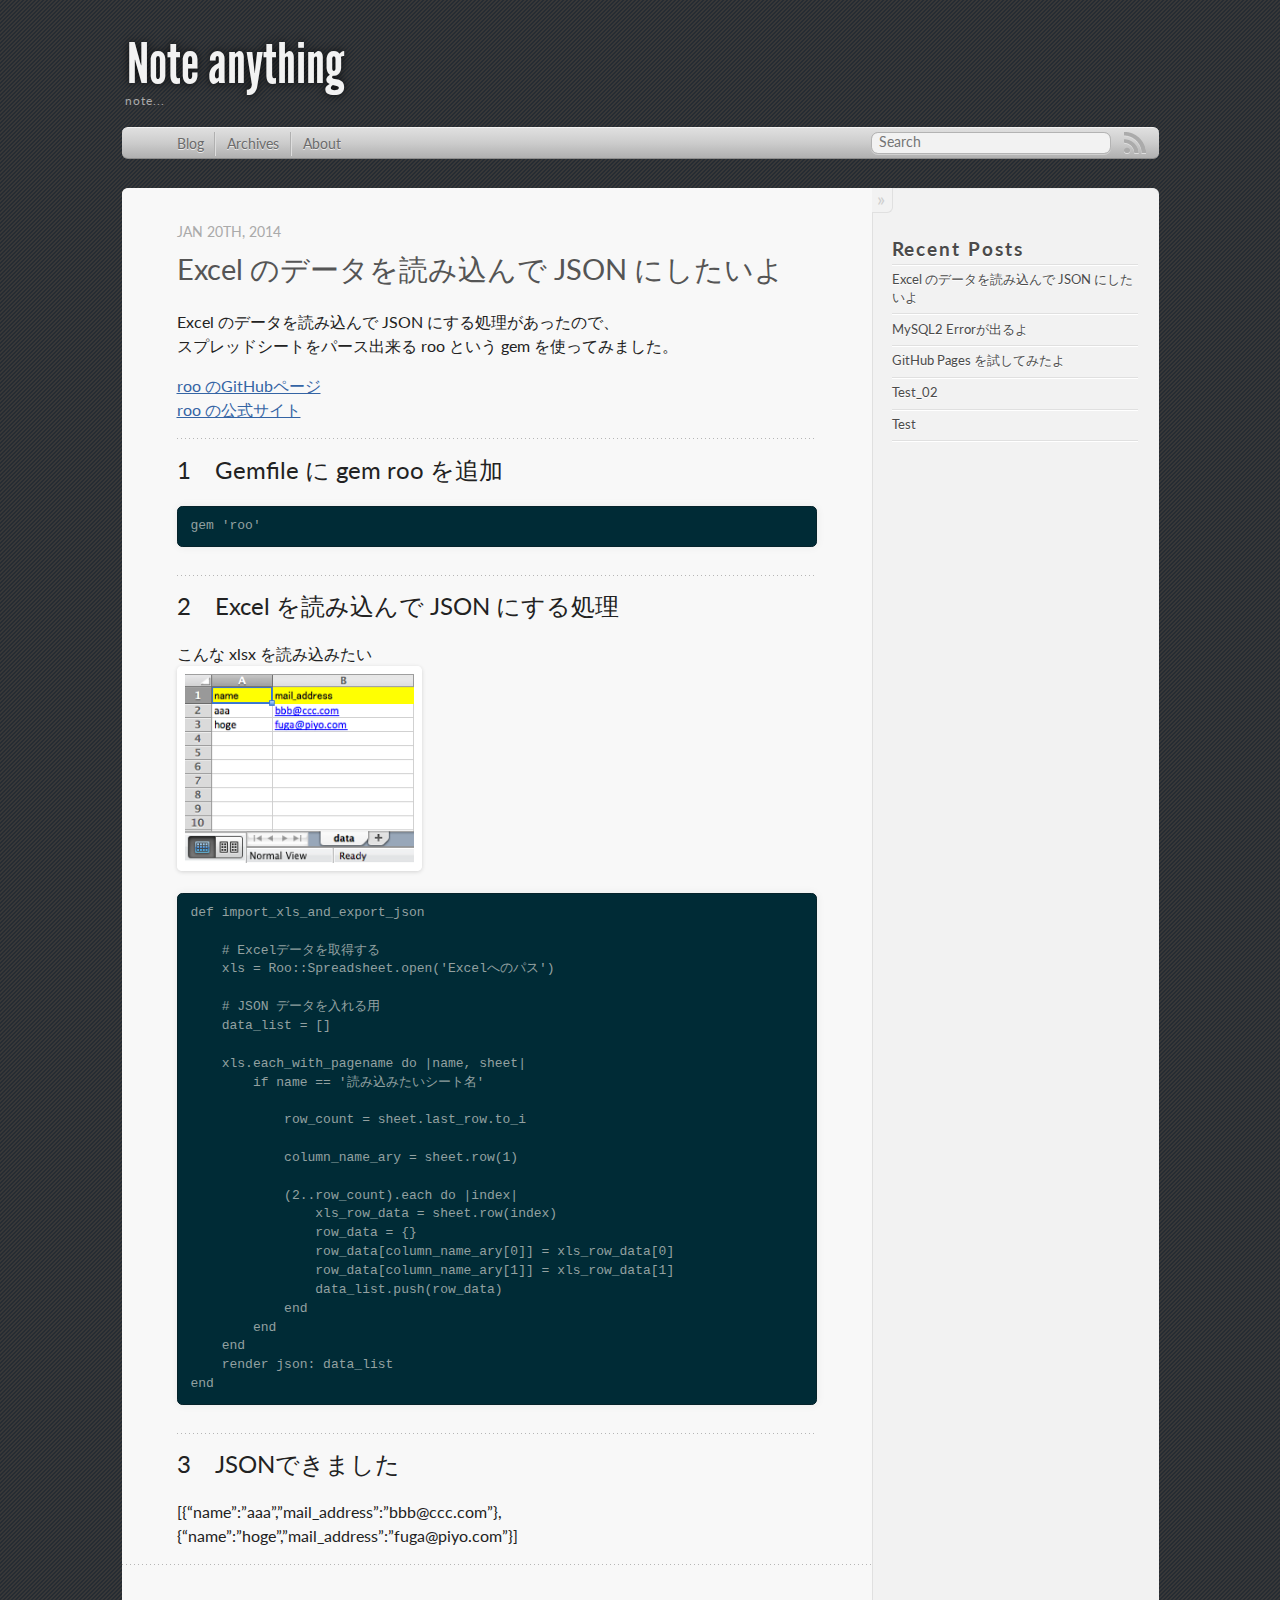
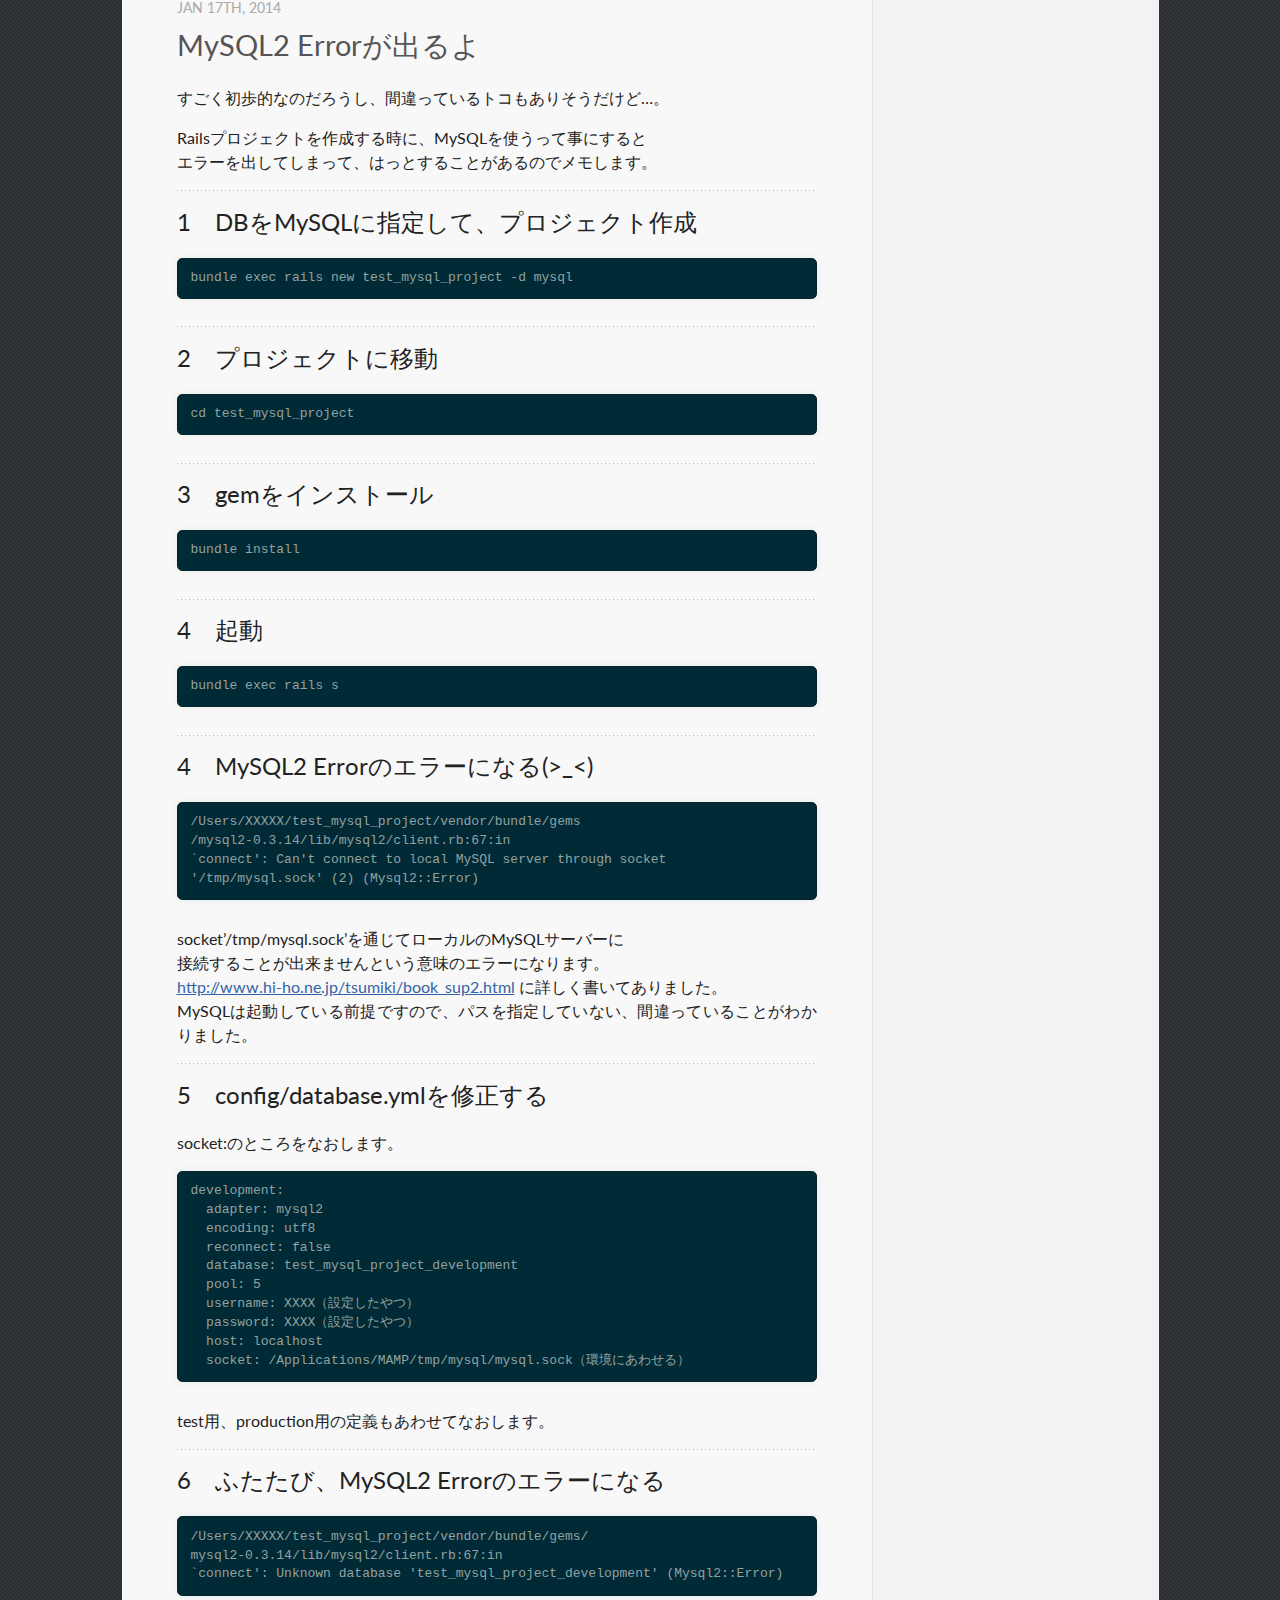
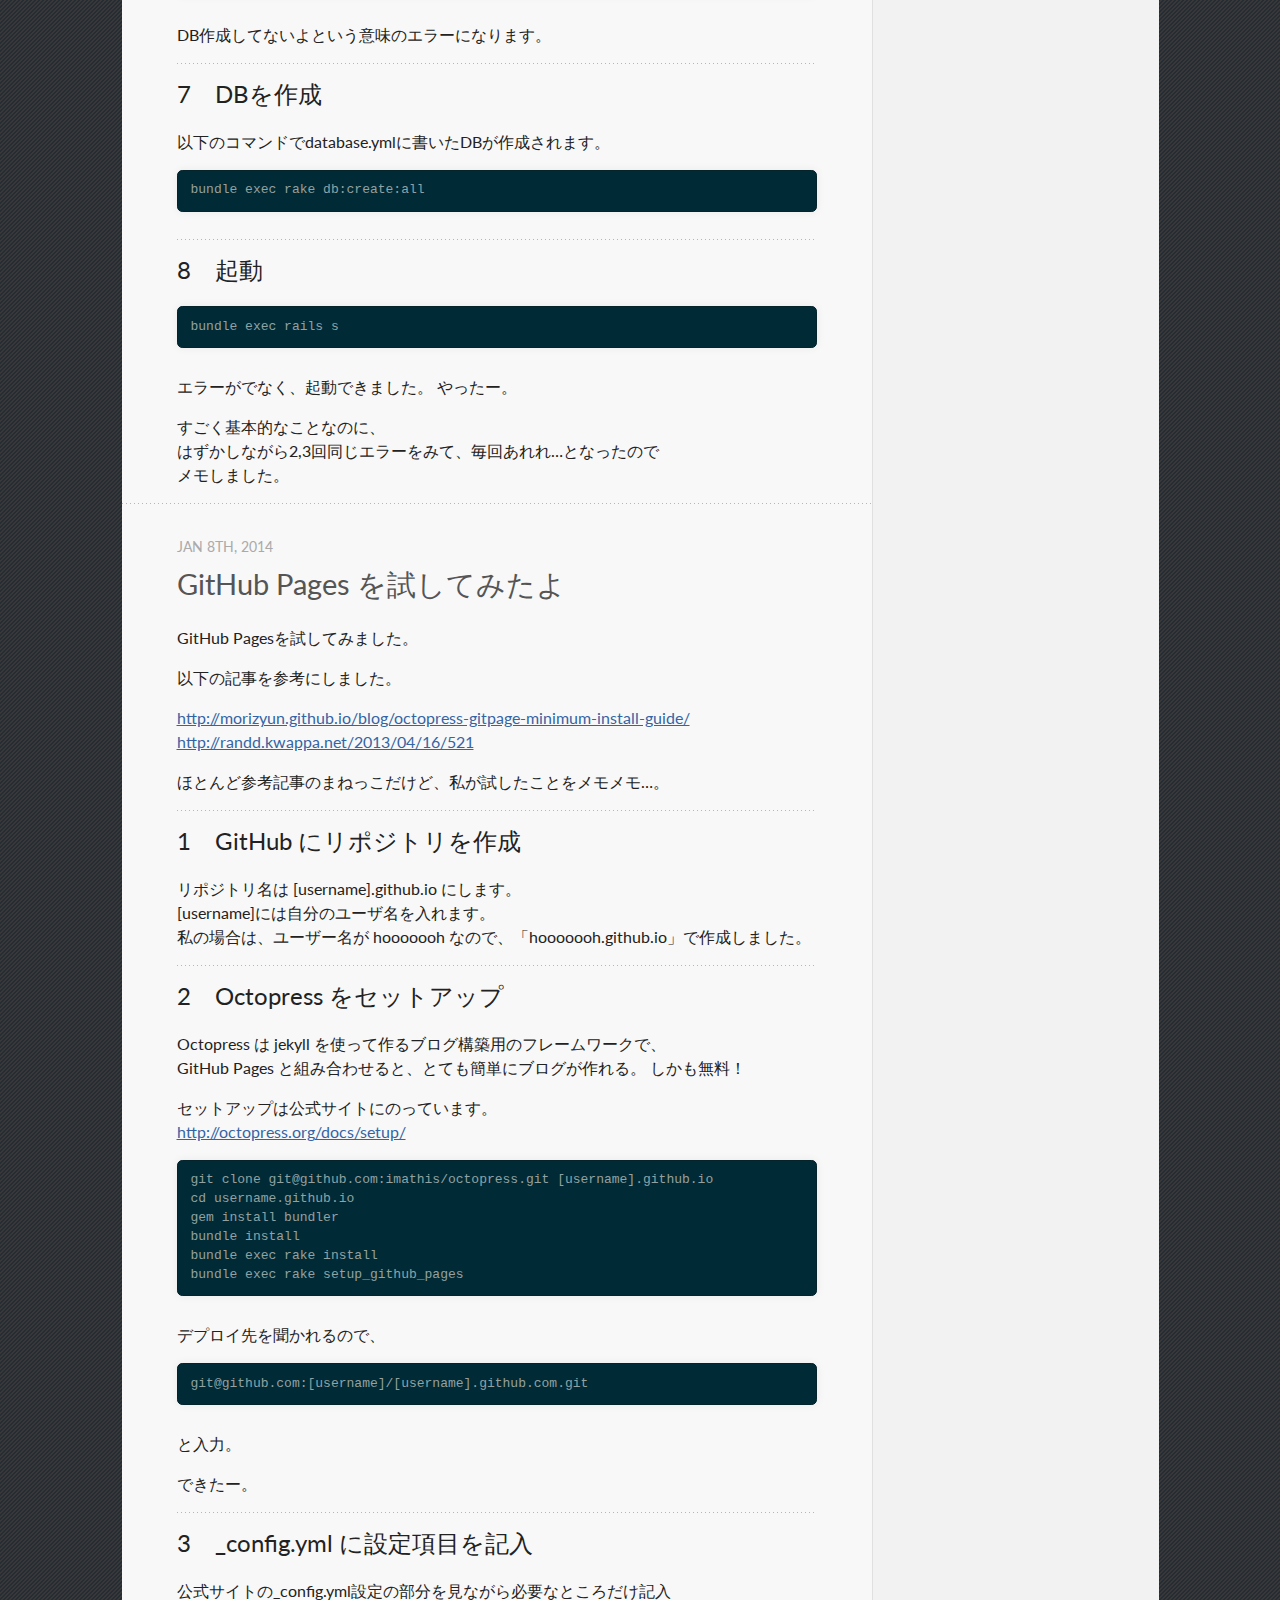
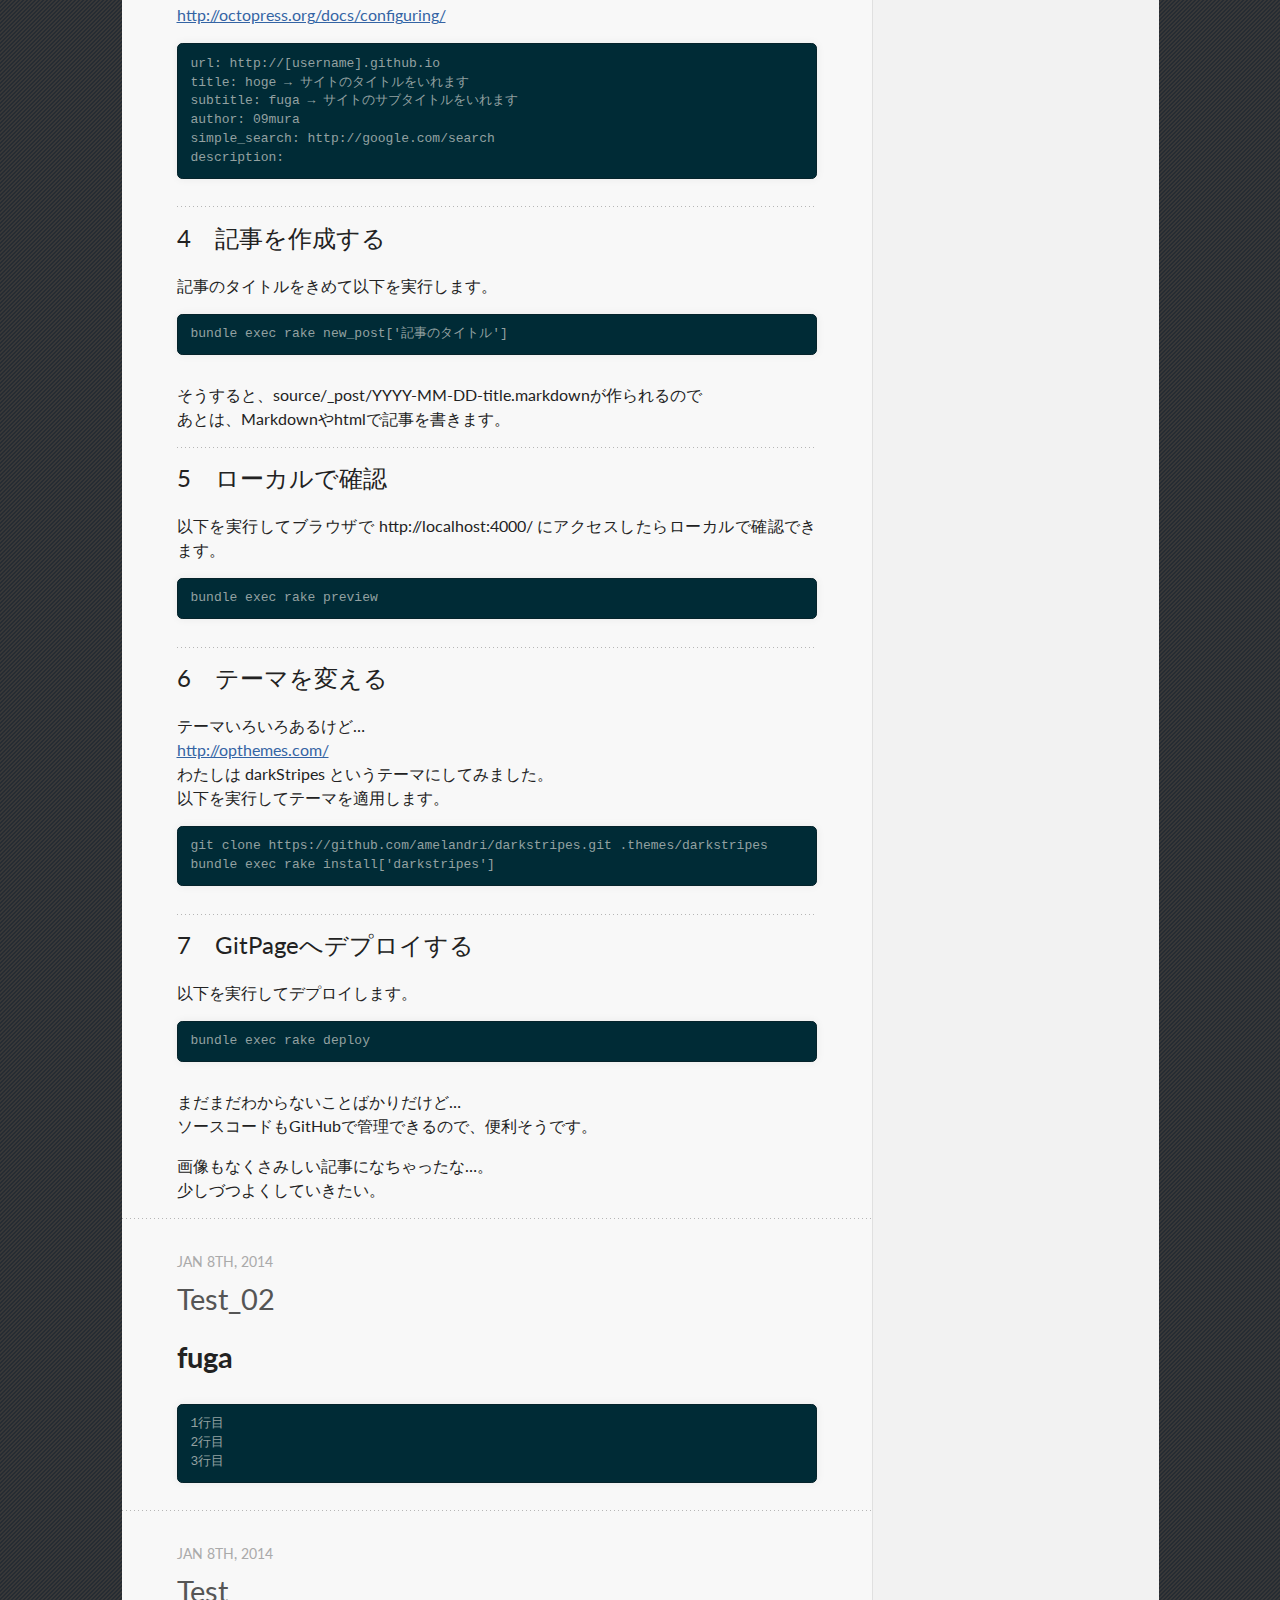
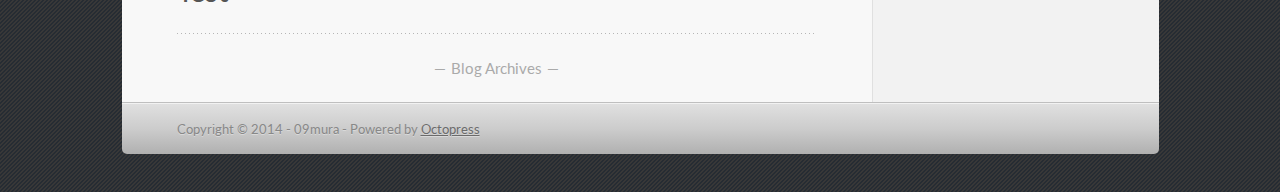
==== index.html @ 9499ead2 "Site updated at 2014-01-28 03:26:19 UTC" ====
<!DOCTYPE html>
<!--[if IEMobile 7 ]><html class="no-js iem7"><![endif]-->
<!--[if lt IE 9]><html class="no-js lte-ie8"><![endif]-->
<!--[if (gt IE 8)|(gt IEMobile 7)|!(IEMobile)|!(IE)]><!--><html class="no-js" lang="en"><!--<![endif]-->
<head>
  <meta charset="utf-8">
  <title>Note anything</title>
  <meta name="author" content="09mura">

  
  <meta name="description" content="Excel のデータを読み込んで JSON にする処理があったので、
スプレッドシートをパース出来る roo という gem を使ってみました。 roo のGitHubページ
roo の公式サイト 1　Gemfile に gem roo を追加 gem 'roo' 2　Excel を読み込んで &hellip;">
  

  <!-- http://t.co/dKP3o1e -->
  <meta name="HandheldFriendly" content="True">
  <meta name="MobileOptimized" content="320">
  <meta name="viewport" content="width=device-width, initial-scale=1">

  
  <link rel="canonical" href="http://hooooooh.github.io/">
  <link href="/favicon.png" rel="icon">
  <link href="/stylesheets/screen.css" media="screen, projection" rel="stylesheet" type="text/css">
  <script src="/javascripts/modernizr-2.0.js"></script>
  <script src="/javascripts/ender.js"></script>
  <script src="/javascripts/octopress.js" type="text/javascript"></script>
  <link href="/atom.xml" rel="alternate" title="Note anything" type="application/atom+xml">
  <link href='http://fonts.googleapis.com/css?family=Lato:400,700,400italic,700italic' rel='stylesheet' type='text/css'>
  <!--Fonts from Google"s Web font directory at http://google.com/webfonts -->
<link href="http://fonts.googleapis.com/css?family=PT+Serif:regular,italic,bold,bolditalic" rel="stylesheet" type="text/css">
<link href="http://fonts.googleapis.com/css?family=PT+Sans:regular,italic,bold,bolditalic" rel="stylesheet" type="text/css">

  

</head>

<body   >
  <header role="banner"><hgroup>
<!--   <div id="logo">
  	<div id="logoLeft">{</div>
  	<div id="logoText">mob</div>
  	<div id="logoRight">}</div>
  	<div class="clear"></div>
  </div> -->
  <h1><a href="/">Note anything</a></h1>
  
    <h2>note...</h2>
  
  <div class="clear"></div>
</hgroup>

</header>
  <nav role="navigation"><ul class="subscription" data-subscription="rss">
  <li><a href="/atom.xml" rel="subscribe-rss" title="subscribe via RSS">RSS</a></li>
  
</ul>
  
<form action="http://google.com/search" method="get">
  <fieldset role="search">
    <input type="hidden" name="q" value="site:hooooooh.github.io" />
    <input class="search" type="text" name="q" results="0" placeholder="Search"/>
  </fieldset>
</form>
  
<ul class="main-navigation">
  <li><a href="/">Blog</a></li>
  <li><a href="/blog/archives">Archives</a></li>
  <li><a href="/about">About</a></li>
</ul>

</nav>
  <div id="main">
    <div id="content">
      <div class="blog-index">
  
  
  
    <article>
      
  <header>
    
      <!-- Now we're back to normal posts. Note the links used under href in both headers.-->
        <h1 class="entry-title"><a href="/blog/2014/01/20/read-xls-data/">Excel のデータを読み込んで JSON にしたいよ</a></h1>
      
    
    
      <p class="meta">
        








  


<time datetime="2014-01-20T23:21:26+09:00" pubdate data-updated="true">Jan 20<span>th</span>, 2014</time>
        
      </p>
    
  </header>


  <div class="entry-content"><p>Excel のデータを読み込んで JSON にする処理があったので、<br/>
スプレッドシートをパース出来る roo という gem を使ってみました。</p>

<p><a href="https://github.com/Empact/roo">roo のGitHubページ</a><br/>
<a href="http://roo.rubyforge.org/">roo の公式サイト</a></p>

<h2>1　Gemfile に gem roo を追加</h2>

<pre><code>gem 'roo'
</code></pre>

<h2>2　Excel を読み込んで JSON にする処理</h2>

<p>こんな xlsx を読み込みたい<br/>
<img src="../images/2014-01-20-read-xls-data/xls_img_01.png" height="202" width="245" alt="" /></p>

<pre><code>def import_xls_and_export_json

    # Excelデータを取得する
    xls = Roo::Spreadsheet.open('Excelへのパス')

    # JSON データを入れる用
    data_list = []

    xls.each_with_pagename do |name, sheet|
        if name == '読み込みたいシート名'

            row_count = sheet.last_row.to_i

            column_name_ary = sheet.row(1)

            (2..row_count).each do |index|
                xls_row_data = sheet.row(index)
                row_data = {}
                row_data[column_name_ary[0]] = xls_row_data[0]
                row_data[column_name_ary[1]] = xls_row_data[1]
                data_list.push(row_data)
            end
        end
    end
    render json: data_list
end
</code></pre>

<h2>3　JSONできました</h2>

<p>[{&#8220;name&#8221;:&#8221;aaa&#8221;,&#8221;mail_address&#8221;:&#8221;bbb@ccc.com&#8221;},{&#8220;name&#8221;:&#8221;hoge&#8221;,&#8221;mail_address&#8221;:&#8221;fuga@piyo.com&#8221;}]</p>
</div>
  
  


    </article>
  
  
    <article>
      
  <header>
    
      <!-- Now we're back to normal posts. Note the links used under href in both headers.-->
        <h1 class="entry-title"><a href="/blog/2014/01/17/mysql2-error/">MySQL2 Errorが出るよ</a></h1>
      
    
    
      <p class="meta">
        








  


<time datetime="2014-01-17T13:36:14+09:00" pubdate data-updated="true">Jan 17<span>th</span>, 2014</time>
        
      </p>
    
  </header>


  <div class="entry-content"><p>すごく初歩的なのだろうし、間違っているトコもありそうだけど…。</p>

<p>Railsプロジェクトを作成する時に、MySQLを使うって事にすると<br/>
エラーを出してしまって、はっとすることがあるのでメモします。</p>

<h2>1　DBをMySQLに指定して、プロジェクト作成</h2>

<pre><code>bundle exec rails new test_mysql_project -d mysql
</code></pre>

<h2>2　プロジェクトに移動</h2>

<pre><code>cd test_mysql_project
</code></pre>

<h2>3　gemをインストール</h2>

<pre><code>bundle install
</code></pre>

<h2>4　起動</h2>

<pre><code>bundle exec rails s
</code></pre>

<h2>4　MySQL2 Errorのエラーになる(>_&lt;)</h2>

<pre><code>/Users/XXXXX/test_mysql_project/vendor/bundle/gems
/mysql2-0.3.14/lib/mysql2/client.rb:67:in 
`connect': Can't connect to local MySQL server through socket 
'/tmp/mysql.sock' (2) (Mysql2::Error)
</code></pre>

<p>socket&#8217;/tmp/mysql.sock&#8217;を通じてローカルのMySQLサーバーに<br/>
接続することが出来ませんという意味のエラーになります。<br/>
<a href="http://www.hi-ho.ne.jp/tsumiki/book_sup2.html">http://www.hi-ho.ne.jp/tsumiki/book_sup2.html</a>
に詳しく書いてありました。<br/>
MySQLは起動している前提ですので、パスを指定していない、間違っていることがわかりました。</p>

<h2>5　config/database.ymlを修正する</h2>

<p>socket:のところをなおします。</p>

<pre><code>development:
  adapter: mysql2
  encoding: utf8
  reconnect: false
  database: test_mysql_project_development
  pool: 5
  username: XXXX（設定したやつ）
  password: XXXX（設定したやつ）
  host: localhost
  socket: /Applications/MAMP/tmp/mysql/mysql.sock（環境にあわせる）
</code></pre>

<p>test用、production用の定義もあわせてなおします。</p>

<h2>6　ふたたび、MySQL2 Errorのエラーになる</h2>

<pre><code>/Users/XXXXX/test_mysql_project/vendor/bundle/gems/
mysql2-0.3.14/lib/mysql2/client.rb:67:in 
`connect': Unknown database 'test_mysql_project_development' (Mysql2::Error)
</code></pre>

<p>DB作成してないよという意味のエラーになります。</p>

<h2>7　DBを作成</h2>

<p>以下のコマンドでdatabase.ymlに書いたDBが作成されます。</p>

<pre><code>bundle exec rake db:create:all
</code></pre>

<h2>8　起動</h2>

<pre><code>bundle exec rails s
</code></pre>

<p>エラーがでなく、起動できました。
やったー。</p>

<p>すごく基本的なことなのに、<br/>
はずかしながら2,3回同じエラーをみて、毎回あれれ…となったので<br/>
メモしました。</p>
</div>
  
  


    </article>
  
  
    <article>
      
  <header>
    
      <!-- Now we're back to normal posts. Note the links used under href in both headers.-->
        <h1 class="entry-title"><a href="/blog/2014/01/08/github-pages-woshi-sitemitayo/">GitHub Pages を試してみたよ</a></h1>
      
    
    
      <p class="meta">
        








  


<time datetime="2014-01-08T21:57:40+09:00" pubdate data-updated="true">Jan 8<span>th</span>, 2014</time>
        
      </p>
    
  </header>


  <div class="entry-content"><p>GitHub Pagesを試してみました。</p>

<p>以下の記事を参考にしました。</p>

<p><a href="http://morizyun.github.io/blog/octopress-gitpage-minimum-install-guide/">http://morizyun.github.io/blog/octopress-gitpage-minimum-install-guide/</a>
<a href="http://randd.kwappa.net/2013/04/16/521">http://randd.kwappa.net/2013/04/16/521</a></p>

<p>ほとんど参考記事のまねっこだけど、私が試したことをメモメモ…。</p>

<h2>1　GitHub にリポジトリを作成</h2>

<p>リポジトリ名は [username].github.io にします。<br/>
[username]には自分のユーザ名を入れます。<br/>
私の場合は、ユーザー名が hooooooh なので、「hooooooh.github.io」で作成しました。</p>

<h2>2　Octopress をセットアップ</h2>

<p>Octopress は jekyll を使って作るブログ構築用のフレームワークで、<br/>
GitHub Pages と組み合わせると、とても簡単にブログが作れる。
しかも無料！</p>

<p>セットアップは公式サイトにのっています。<br/>
<a href="http://octopress.org/docs/setup/">http://octopress.org/docs/setup/</a></p>

<pre><code>git clone git@github.com:imathis/octopress.git [username].github.io
cd username.github.io
gem install bundler
bundle install
bundle exec rake install
bundle exec rake setup_github_pages
</code></pre>

<p>デプロイ先を聞かれるので、</p>

<pre><code>git@github.com:[username]/[username].github.com.git
</code></pre>

<p>と入力。</p>

<p>できたー。</p>

<h2>3　_config.yml に設定項目を記入</h2>

<p>公式サイトの_config.yml設定の部分を見ながら必要なところだけ記入<br/>
<a href="http://octopress.org/docs/configuring/">http://octopress.org/docs/configuring/</a></p>

<pre><code>url: http://[username].github.io
title: hoge → サイトのタイトルをいれます
subtitle: fuga → サイトのサブタイトルをいれます
author: 09mura
simple_search: http://google.com/search
description:
</code></pre>

<h2>4　記事を作成する</h2>

<p>記事のタイトルをきめて以下を実行します。</p>

<pre><code>bundle exec rake new_post['記事のタイトル']
</code></pre>

<p>そうすると、source/_post/YYYY-MM-DD-title.markdownが作られるので<br/>
あとは、Markdownやhtmlで記事を書きます。</p>

<h2>5　ローカルで確認</h2>

<p>以下を実行してブラウザで http://localhost:4000/ にアクセスしたらローカルで確認できます。</p>

<pre><code>bundle exec rake preview
</code></pre>

<h2>6　テーマを変える</h2>

<p>テーマいろいろあるけど…<br/>
<a href="http://opthemes.com/">http://opthemes.com/</a><br/>
わたしは darkStripes というテーマにしてみました。<br/>
以下を実行してテーマを適用します。</p>

<pre><code>git clone https://github.com/amelandri/darkstripes.git .themes/darkstripes
bundle exec rake install['darkstripes']
</code></pre>

<h2>7　GitPageへデプロイする</h2>

<p>以下を実行してデプロイします。</p>

<pre><code>bundle exec rake deploy
</code></pre>

<p>まだまだわからないことばかりだけど…<br/>
ソースコードもGitHubで管理できるので、便利そうです。</p>

<p>画像もなくさみしい記事になちゃったな&#8230;。<br/>
少しづつよくしていきたい。</p>
</div>
  
  


    </article>
  
  
    <article>
      
  <header>
    
      <!-- Now we're back to normal posts. Note the links used under href in both headers.-->
        <h1 class="entry-title"><a href="/blog/2014/01/08/test-02/">Test_02</a></h1>
      
    
    
      <p class="meta">
        








  


<time datetime="2014-01-08T12:02:26+09:00" pubdate data-updated="true">Jan 8<span>th</span>, 2014</time>
        
      </p>
    
  </header>


  <div class="entry-content"><h1>fuga</h1>

<pre><code>1行目
2行目
3行目
</code></pre>
</div>
  
  


    </article>
  
  
    <article>
      
  <header>
    
      <!-- Now we're back to normal posts. Note the links used under href in both headers.-->
        <h1 class="entry-title"><a href="/blog/2014/01/08/test/">Test</a></h1>
      
    
    
      <p class="meta">
        








  


<time datetime="2014-01-08T12:00:50+09:00" pubdate data-updated="true">Jan 8<span>th</span>, 2014</time>
        
      </p>
    
  </header>


  <div class="entry-content">
</div>
  
  


    </article>
  
  <div class="pagination">
    
    <a href="/blog/archives">Blog Archives</a>
    
  </div>
</div>
<aside class="sidebar">
  
    <section>
  <h1>Recent Posts</h1>
  <ul id="recent_posts">
    
      <li class="post">
        <a href="/blog/2014/01/20/read-xls-data/">Excel のデータを読み込んで JSON にしたいよ</a>
      </li>
    
      <li class="post">
        <a href="/blog/2014/01/17/mysql2-error/">MySQL2 Errorが出るよ</a>
      </li>
    
      <li class="post">
        <a href="/blog/2014/01/08/github-pages-woshi-sitemitayo/">GitHub Pages を試してみたよ</a>
      </li>
    
      <li class="post">
        <a href="/blog/2014/01/08/test-02/">Test_02</a>
      </li>
    
      <li class="post">
        <a href="/blog/2014/01/08/test/">Test</a>
      </li>
    
  </ul>
</section>





  
</aside>

    </div>
  </div>
  <footer role="contentinfo"><p>
  Copyright &copy; 2014 - 09mura -
  <span class="credit">Powered by <a href="http://octopress.org">Octopress</a></span>
</p>

</footer>
  







  <script type="text/javascript">
    (function(){
      var twitterWidgets = document.createElement('script');
      twitterWidgets.type = 'text/javascript';
      twitterWidgets.async = true;
      twitterWidgets.src = 'http://platform.twitter.com/widgets.js';
      document.getElementsByTagName('head')[0].appendChild(twitterWidgets);
    })();
  </script>





</body>
</html>
---- stylesheets/screen.css ----
html,body,div,span,applet,object,iframe,h1,h2,h3,h4,h5,h6,p,blockquote,pre,a,abbr,acronym,address,big,cite,code,del,dfn,em,img,ins,kbd,q,s,samp,small,strike,strong,sub,sup,tt,var,b,u,i,center,dl,dt,dd,ol,ul,li,fieldset,form,label,legend,table,caption,tbody,tfoot,thead,tr,th,td,article,aside,canvas,details,embed,figure,figcaption,footer,header,hgroup,menu,nav,output,ruby,section,summary,time,mark,audio,video{margin:0;padding:0;border:0;font:inherit;font-size:100%;vertical-align:baseline}html{line-height:1}ol,ul{list-style:none}table{border-collapse:collapse;border-spacing:0}caption,th,td{text-align:left;font-weight:normal;vertical-align:middle}q,blockquote{quotes:none}q:before,q:after,blockquote:before,blockquote:after{content:"";content:none}a img{border:none}article,aside,details,figcaption,figure,footer,header,hgroup,menu,nav,section,summary{display:block}article,aside,details,figcaption,figure,footer,header,hgroup,menu,nav,section,summary{display:block}a{color:#3464a4}a:visited{color:#3464a4}a:focus{color:#2878e3}a:hover{color:#2878e3}a:active{color:#1655a8}aside.sidebar a{color:#3464a4}aside.sidebar a:focus{color:#2878e3}aside.sidebar a:hover{color:#2878e3}aside.sidebar a:active{color:#1655a8}a{-webkit-transition:color 0.3s;-moz-transition:color 0.3s;-o-transition:color 0.3s;transition:color 0.3s}html{background:#262c33 url('/images/line-tile.png?1389154107') top left}body #main{background:#f2f2f2}body #content{background:#f8f8f8}body>div{border-bottom:1px solid #bfbfbf}body>div>div{border-right:1px solid #e0e0e0}.notfound404 article{margin-left:0 !important}@media only screen and (min-width: 550px){body>header h2{padding-left:3px}body>footer{margin-bottom:3em}}@media only screen and (min-width: 1040px){body>nav{-moz-border-radius:0.4em;-webkit-border-radius:0.4em;border-radius:0.4em;margin-bottom:2em}body>footer{-moz-border-radius-bottomleft:0.4em;-moz-border-radius-bottomright:0.4em;-webkit-border-radius:0 0 0.4em 0.4em;border-radius:0 0 0.4em 0.4em}#main{-moz-border-radius-topleft:0.4em;-moz-border-radius-topright:0.4em;-webkit-border-radius:0.4em 0.4em 0 0;border-radius:0.4em 0.4em 0 0}#content{-moz-border-radius-topleft:0.4em;-webkit-border-radius:0.4em 0 0 0;border-radius:0.4em 0 0 0}#content .blog-index a[rel="full-article"]{-webkit-border-radius:6px;-moz-border-radius:6px;border-radius:6px}}@font-face{font-family:"League";src:url("/font/LeagueGothic.otf")}.heading,body>header h1,h1,h2,h3,h4,h5,h6{font-family:"Lato",sans-serif}.sans,body>header h2,article header p.meta,article>footer,#content .blog-index footer,html .gist .gist-file .gist-meta,#blog-archives a.category,#blog-archives time,aside.sidebar section,body>footer{font-family:"Lato",sans-serif}.serif,body,#content .blog-index a[rel=full-article]{font-family:"Lato",sans-serif}.mono,pre,code,tt,p code,li code{font-family:Menlo,Monaco,"Andale Mono","lucida console","Courier New",monospace}body>header h1{font-size:2.2em;font-family:"League",Helvetica,Arial,sans-serif;font-weight:normal;line-height:1.2em;margin-bottom:0.6667em}body>header h2{font-family:"Lato",sans-serif}body{line-height:1.5em;color:#222;font-size:1em}h1{font-size:1.8em;line-height:1.2em}h1.external{font-style:italic}h1 span{font-weight:normal;font-style:normal;color:#E0841B}@media only screen and (min-width: 992px){body{font-size:1em}h1{font-size:1.8em;line-height:1.2em}}h1,h2,h3,h4,h5,h6{text-rendering:optimizelegibility;margin-bottom:1em;font-weight:bold}h2,section h1{font-size:1.5em}h3,section h2,section section h1{font-size:1.3em}h4,section h3,section section h2,section section section h1{font-size:1em}h5,section h4,section section h3{font-size:.9em}h6,section h5,section section h4,section section section h3{font-size:.8em}article h2,article h3,article header h1{font-weight:normal}p,blockquote,ul,ol{margin-bottom:1.5em}ul{list-style-type:disc}ul ul{list-style-type:circle;margin-bottom:0px}ul ul ul{list-style-type:square;margin-bottom:0px}ol{list-style-type:decimal}ol ol{list-style-type:lower-alpha;margin-bottom:0px}ol ol ol{list-style-type:lower-roman;margin-bottom:0px}ul,ul ul,ul ol,ol,ol ul,ol ol{margin-left:1.3em}strong{font-weight:bold}em{font-style:italic}sup,sub{font-size:0.8em;position:relative;display:inline-block}sup{top:-.5em}sub{bottom:-.5em}q{font-style:italic}q:before{content:"\201C"}q:after{content:"\201D"}em,dfn{font-style:italic}strong,dfn{font-weight:bold}del,s{text-decoration:line-through}abbr,acronym{border-bottom:1px dotted;cursor:help}sub,sup{line-height:0}hr{margin-bottom:0.2em}small{font-size:.8em}big{font-size:1.2em}blockquote{color:#555555;font-style:italic;position:relative;font-size:1em;line-height:1.5em;padding-left:1em;border-left:4px solid rgba(170,170,170,0.5)}blockquote cite{font-style:italic}blockquote cite a{color:#aaa !important;word-wrap:break-word}blockquote cite:before{content:'\2014';padding-right:.3em;padding-left:.3em;color:#aaa}@media only screen and (min-width: 992px){blockquote{padding-left:1.5em;border-left-width:4px}}.pullquote-right:before,.pullquote-left:before{padding:0;border:none;content:attr(data-pullquote);float:right;width:45%;margin:.5em 0 1em 1.5em;position:relative;top:7px;font-size:1.4em;line-height:1.45em}.pullquote-left:before{float:left;margin:.5em 1.5em 1em 0}.force-wrap,article a,aside.sidebar a{white-space:-moz-pre-wrap;white-space:-pre-wrap;white-space:-o-pre-wrap;white-space:pre-wrap;word-wrap:break-word}.group,body>header,body>nav,body>footer,body #content>article,body #content>div>article,body #content>div>section,body div.pagination,aside.sidebar,#main,#content,.sidebar{*zoom:1}.group:after,body>header:after,body>nav:after,body>footer:after,body #content>article:after,body #content>div>section:after,body div.pagination:after,#main:after,#content:after,.sidebar:after{content:"";display:table;clear:both}body{-webkit-text-size-adjust:none;max-width:1037px;position:relative;margin:0 auto}body>header,body>nav,body>footer,body #content>article,body #content>div>article,body #content>div>section{padding-left:18px;padding-right:18px}@media only screen and (min-width: 480px){body>header,body>nav,body>footer,body #content>article,body #content>div>article,body #content>div>section{padding-left:25px;padding-right:25px}}@media only screen and (min-width: 768px){body>header,body>nav,body>footer,body #content>article,body #content>div>article,body #content>div>section{padding-left:35px;padding-right:35px}}@media only screen and (min-width: 992px){body>header,body>nav,body>footer,body #content>article,body #content>div>article,body #content>div>section{padding-left:55px;padding-right:55px}}body div.pagination{margin-left:18px;margin-right:18px}@media only screen and (min-width: 480px){body div.pagination{margin-left:25px;margin-right:25px}}@media only screen and (min-width: 768px){body div.pagination{margin-left:35px;margin-right:35px}}@media only screen and (min-width: 992px){body div.pagination{margin-left:55px;margin-right:55px}}body>header{font-size:1em;padding-top:1.5em;padding-bottom:0.7em}#content{overflow:hidden}#content>div,#content>article{width:100%}aside.sidebar{float:none;padding:0 18px 1px;background-color:#f7f7f7;border-top:1px solid #e0e0e0}.flex-content,article img,article video,article .flash-video,aside.sidebar img{max-width:100%;height:auto}.basic-alignment.left,article img.left,article video.left,article .left.flash-video,aside.sidebar img.left{float:left;margin-right:1.5em}.basic-alignment.right,article img.right,article video.right,article .right.flash-video,aside.sidebar img.right{float:right;margin-left:1.5em}.basic-alignment.center,article img.center,article video.center,article .center.flash-video,aside.sidebar img.center{display:block;margin:0 auto 1.5em}.basic-alignment.left,article img.left,article video.left,article .left.flash-video,aside.sidebar img.left,.basic-alignment.right,article img.right,article video.right,article .right.flash-video,aside.sidebar img.right{margin-bottom:.8em}.toggle-sidebar,.no-sidebar .toggle-sidebar{display:none}@media only screen and (min-width: 750px){body.sidebar-footer aside.sidebar{float:none;width:auto;clear:left;margin:0;padding:0 35px 1px;background-color:#f7f7f7;border-top:1px solid #eaeaea}body.sidebar-footer aside.sidebar section.odd,body.sidebar-footer aside.sidebar section.even{float:left;width:48%}body.sidebar-footer aside.sidebar section.odd{margin-left:0}body.sidebar-footer aside.sidebar section.even{margin-left:4%}body.sidebar-footer aside.sidebar.thirds section{width:30%;margin-left:5%}body.sidebar-footer aside.sidebar.thirds section.first{margin-left:0;clear:both}}body.sidebar-footer #content{margin-right:0px}body.sidebar-footer .toggle-sidebar{display:none}@media only screen and (min-width: 550px){body>header{font-size:1em}}@media only screen and (min-width: 750px){aside.sidebar{float:none;width:auto;clear:left;margin:0;padding:0 35px 1px;background-color:#f7f7f7;border-top:1px solid #eaeaea}aside.sidebar section.odd,aside.sidebar section.even{float:left;width:48%}aside.sidebar section.odd{margin-left:0}aside.sidebar section.even{margin-left:4%}aside.sidebar.thirds section{width:30%;margin-left:5%}aside.sidebar.thirds section.first{margin-left:0;clear:both}}@media only screen and (min-width: 768px){body{-webkit-text-size-adjust:auto}body>header{font-size:1.2em}#main{padding:0;margin:0 auto}#content{overflow:visible;margin-right:286px;position:relative}.no-sidebar #content{margin-right:0;border-right:0}.collapse-sidebar #content{margin-right:20px}#content>div,#content>article{padding-top:17.5px;padding-bottom:17.5px;float:left}aside.sidebar{width:256px;padding:0 15px 15px;background:none;clear:none;float:left;margin:0 -100% 0 0}aside.sidebar section{width:auto;margin-left:0}aside.sidebar section.odd,aside.sidebar section.even{float:none;width:auto;margin-left:0}.collapse-sidebar aside.sidebar{float:none;width:auto;clear:left;margin:0;padding:0 35px 1px;background-color:#f7f7f7;border-top:1px solid #eaeaea}.collapse-sidebar aside.sidebar section.odd,.collapse-sidebar aside.sidebar section.even{float:left;width:48%}.collapse-sidebar aside.sidebar section.odd{margin-left:0}.collapse-sidebar aside.sidebar section.even{margin-left:4%}.collapse-sidebar aside.sidebar.thirds section{width:30%;margin-left:5%}.collapse-sidebar aside.sidebar.thirds section.first{margin-left:0;clear:both}}@media only screen and (min-width: 992px){body>header{font-size:1.3em}#content{margin-right:286px}#content>div,#content>article{padding-top:27.5px;padding-bottom:27.5px}aside.sidebar{width:246px;padding:1.2em 20px 20px}.collapse-sidebar aside.sidebar{padding-left:55px;padding-right:55px}}@media only screen and (min-width: 768px){ul,ol{margin-left:0}}body>header{padding-left:0}body>header h1{display:inline-block;margin:0;font-size:2.7em;padding-left:0.1em;text-shadow:rgba(0,0,0,0.8) 0 0 8px;float:left}body>header h1 a,body>header h1 a:visited,body>header h1 a:hover{color:#f2f2f2;text-decoration:none}body>header div{float:left;font-family:"League",Helvetica,Arial,sans-serif;color:#FFFFFF}body>header div span{color:blue}body>header div#logo{margin-top:0.58em;font-size:1.9em;color:#f9f9f9}body>header div#logoText{color:#f1f1f1;letter-spacing:1px;margin:-1px 0 0 -6px}body>header div#logoRight{margin-left:-6px}body>header div#logoLeft,body>header #logoRight{color:#1b88ff;font-family:"Courier New", Courier, monospace;font-weight:normal;font-size:1.2em;margin-left:-8px}body>header h2{margin:-10px 0 0 0;font-size:0.6em;color:#aaa;font-weight:normal;letter-spacing:1px;clear:both;float:left}body>nav{position:relative;background-color:#ccc;background:-webkit-gradient(linear, 50% 0%, 50% 100%, color-stop(0%, #e0e0e0), color-stop(50%, #cccccc), color-stop(100%, #b0b0b0));background:-webkit-linear-gradient(#e0e0e0,#cccccc,#b0b0b0);background:-moz-linear-gradient(#e0e0e0,#cccccc,#b0b0b0);background:-o-linear-gradient(#e0e0e0,#cccccc,#b0b0b0);background:linear-gradient(#e0e0e0,#cccccc,#b0b0b0);border-top:1px solid #f2f2f2;border-bottom:1px solid #8c8c8c;padding-top:.15em;padding-bottom:.15em;padding-right:0.9em !important}body>nav form{-webkit-background-clip:padding;-moz-background-clip:padding;background-clip:padding-box;margin:0;padding:0}body>nav form .search{padding:.1em .5em .2em .5em;font-size:.85em;font-family:"Lato",sans-serif;line-height:1em;width:95%;-webkit-border-radius:0.5em;-moz-border-radius:0.5em;-ms-border-radius:0.5em;-o-border-radius:0.5em;border-radius:0.5em;-webkit-background-clip:padding;-moz-background-clip:padding;background-clip:padding-box;-webkit-box-shadow:#d1d1d1 0 1px;-moz-box-shadow:#d1d1d1 0 1px;box-shadow:#d1d1d1 0 1px;background-color:#f2f2f2;border:1px solid #b3b3b3;color:#888}body>nav form .search:focus{color:#444;border-color:#80b1df;-webkit-box-shadow:#80b1df 0 0 4px,#80b1df 0 0 3px inset;-moz-box-shadow:#80b1df 0 0 4px,#80b1df 0 0 3px inset;box-shadow:#80b1df 0 0 4px,#80b1df 0 0 3px inset;background-color:#fff;outline:none}body>nav fieldset[role=search]{float:right;width:48%}body>nav fieldset.mobile-nav{float:left;width:48%}body>nav fieldset.mobile-nav select{width:100%;font-size:.8em;border:1px solid #888}body>nav ul{display:none}@media only screen and (min-width: 550px){body>nav{font-size:.9em}body>nav ul{margin:0;padding:0;border:0;overflow:hidden;*zoom:1;float:left;display:block;padding-top:.1em}body>nav ul li{list-style-image:none;list-style-type:none;margin-left:0;white-space:nowrap;display:inline;float:left;padding-left:0;padding-right:0}body>nav ul li:first-child,body>nav ul li.first{padding-left:0}body>nav ul li:last-child{padding-right:0}body>nav ul li.last{padding-right:0}body>nav ul.subscription{margin-left:.8em;float:right}body>nav ul.subscription li:last-child a{padding-right:0}body>nav ul li{margin:0;font-size:0.9em}body>nav a{color:#6b6b6b;font-family:"Lato",sans-serif;text-shadow:#ebebeb 0 1px;float:left;text-decoration:none;font-size:1.1em;padding:.1em 0;line-height:1.5em}body>nav a:visited{color:#6b6b6b}body>nav a:hover{color:#2b2b2b}body>nav li+li{border-left:1px solid #b0b0b0;margin-left:.8em}body>nav li+li a{padding-left:.8em;border-left:1px solid #dedede}body>nav form{float:right;text-align:left;padding-left:.8em;width:253px}body>nav form .search{width:93%;font-size:.95em;line-height:1.2em}body>nav ul[data-subscription$=email]+form{width:143px}body>nav ul[data-subscription$=email]+form .search{width:91%}body>nav fieldset.mobile-nav{display:none}body>nav fieldset[role=search]{width:99%}}@media only screen and (min-width: 992px){body>nav form{width:243px}body>nav ul[data-subscription$=email]+form{width:133px}}.no-placeholder body>nav .search{background:#f2f2f2 url('/images/search.png?1389154107') 0.3em 0.25em no-repeat;text-indent:1.3em}@media only screen and (min-width: 550px){.maskImage body>nav ul[data-subscription$=email]+form{width:169px}}@media only screen and (min-width: 992px){.maskImage body>nav ul[data-subscription$=email]+form{width:159px}}.maskImage ul.subscription{position:relative;top:0}.maskImage ul.subscription li,.maskImage ul.subscription a{border:0;padding:0}.maskImage a[rel=subscribe-rss]{position:relative;top:0px;text-indent:-999999em;background-color:#dedede;border:0;padding:0}.maskImage a[rel=subscribe-rss],.maskImage a[rel=subscribe-rss]:after{-webkit-mask-image:url('/images/rss.png?1389154107');-moz-mask-image:url('/images/rss.png?1389154107');-ms-mask-image:url('/images/rss.png?1389154107');-o-mask-image:url('/images/rss.png?1389154107');mask-image:url('/images/rss.png?1389154107');-webkit-mask-repeat:no-repeat;-moz-mask-repeat:no-repeat;-ms-mask-repeat:no-repeat;-o-mask-repeat:no-repeat;mask-repeat:no-repeat;width:22px;height:22px}.maskImage a[rel=subscribe-rss]:after{content:"";position:absolute;top:-1px;left:0;background-color:#ababab}.maskImage a[rel=subscribe-rss]:hover:after{background-color:#9e9e9e}.maskImage a[rel=subscribe-email]{position:relative;top:0px;text-indent:-999999em;background-color:#dedede;border:0;padding:0}.maskImage a[rel=subscribe-email],.maskImage a[rel=subscribe-email]:after{-webkit-mask-image:url('/images/email.png?1389154107');-moz-mask-image:url('/images/email.png?1389154107');-ms-mask-image:url('/images/email.png?1389154107');-o-mask-image:url('/images/email.png?1389154107');mask-image:url('/images/email.png?1389154107');-webkit-mask-repeat:no-repeat;-moz-mask-repeat:no-repeat;-ms-mask-repeat:no-repeat;-o-mask-repeat:no-repeat;mask-repeat:no-repeat;width:28px;height:22px}.maskImage a[rel=subscribe-email]:after{content:"";position:absolute;top:-1px;left:0;background-color:#ababab}.maskImage a[rel=subscribe-email]:hover:after{background-color:#9e9e9e}article{padding-top:1em}article p{text-align:justify;margin-bottom:1em}article header{position:relative;padding-top:2em;padding-bottom:1em;margin-bottom:1em;background:url('[data-uri]') bottom left repeat-x}article header h1{margin:0}article header h1 a{text-decoration:none}article header h1 a:hover{text-decoration:underline}article header p{font-size:.9em;color:#aaa;margin:0}article header p.meta{text-transform:uppercase;position:absolute;top:0}@media only screen and (min-width: 768px){article header{margin-bottom:1.5em;padding-bottom:1em;background:url('[data-uri]') bottom left repeat-x}}article h2{padding-top:0.8em;background:url('[data-uri]') top left repeat-x}.entry-content article h2:first-child,article header+h2{padding-top:0}article h2:first-child,article header+h2{background:none}article .feature{padding-top:.5em;margin-bottom:1em;padding-bottom:1em;background:url('[data-uri]') bottom left repeat-x;font-size:2.0em;font-style:italic;line-height:1.3em}article img,article video,article .flash-video{-webkit-border-radius:0.3em;-moz-border-radius:0.3em;-ms-border-radius:0.3em;-o-border-radius:0.3em;border-radius:0.3em;-webkit-box-shadow:rgba(0,0,0,0.15) 0 1px 4px;-moz-box-shadow:rgba(0,0,0,0.15) 0 1px 4px;box-shadow:rgba(0,0,0,0.15) 0 1px 4px;-webkit-box-sizing:border-box;-moz-box-sizing:border-box;box-sizing:border-box;border:#fff 0.5em solid}article .footnotes{font-size:0.8em}article .footnotes ol li{margin-left:1.3em}article video,article .flash-video{margin:0 auto 1.5em}article video{display:block;width:100%}article .flash-video>div{position:relative;display:block;padding-bottom:56.25%;padding-top:1px;height:0;overflow:hidden}article .flash-video>div iframe,article .flash-video>div object,article .flash-video>div embed{position:absolute;top:0;left:0;width:100%;height:100%}article>footer{padding-bottom:1em;margin-top:2em}article>footer p.meta{margin-bottom:.8em;margin-top:0.8em;font-size:.85em;clear:both;overflow:hidden}article>footer p.meta a.articlenav{background:#ffffff;border:1px solid #e8e8e8;-moz-border-radius:0.4em;-webkit-border-radius:0.4em;border-radius:0.4em;color:#555555;padding:.4em .8em;text-decoration:none}article>footer p.meta a.articlenav:hover{background:#4e7cb2;border:1px solid #ffffff;color:#FFFFFF}@media only screen and (max-width: 550px){article>footer p.meta a.articlenav{float:none !important;display:block;margin-left:0 !important;margin-right:0 !important}}.blog-index article+article{background:url('[data-uri]') top left repeat-x}#content .blog-index{padding-top:0;padding-bottom:0}#content .blog-index article{padding-top:2em}#content .blog-index article header{background:none;padding-bottom:0}#content .blog-index article h1{font-size:1.8em}#content .blog-index article h1 a{color:#555555}#content .blog-index article h1 a:hover{text-decoration:none}#content .blog-index a[rel=full-article]{background:#e5e5e5;display:inline-block;padding:.4em .8em;margin-right:.5em;text-decoration:none;color:#666;-webkit-transition:background-color 0.5s;-moz-transition:background-color 0.5s;-o-transition:background-color 0.5s;transition:background-color 0.5s}#content .blog-index a[rel=full-article]:hover{background:#2878e3;text-shadow:none;color:#f2f2f2}#content .blog-index footer{margin-top:1em}.separator,article>footer .byline+time:before,article>footer time+time:before,article>footer .comments:before,article>footer .byline ~ .categories:before{content:"\2022 ";padding:0 .4em 0 .2em;display:inline-block}#content div.pagination{text-align:center;font-size:.95em;position:relative;background:url('[data-uri]') top left repeat-x;padding-top:1.5em;padding-bottom:1.5em}#content div.pagination a{text-decoration:none;color:#aaa}#content div.pagination a.prev{position:absolute;left:0}#content div.pagination a.next{position:absolute;right:0}#content div.pagination a:hover{color:#2878e3}#content div.pagination a[href*=archive]:before,#content div.pagination a[href*=archive]:after{content:'\2014';padding:0 .3em}p.meta+.sharing{padding-top:1em;padding-left:0;background:url('[data-uri]') top left repeat-x}#fb-root{display:none}.highlight,html .gist .gist-file .gist-syntax .gist-highlight{border:1px solid #05232b !important}.highlight table td.code,html .gist .gist-file .gist-syntax .gist-highlight table td.code{width:100%}.highlight .line-numbers,html .gist .gist-file .gist-syntax .gist-highlight .line-numbers{text-align:right;font-size:13px;line-height:1.45em;border-right:1px solid #00232c !important;-webkit-box-shadow:#083e4b -1px 0 inset;-moz-box-shadow:#083e4b -1px 0 inset;box-shadow:#083e4b -1px 0 inset;text-shadow:#021014 0 -1px;padding:.8em !important;-webkit-border-radius:0;-moz-border-radius:0;-ms-border-radius:0;-o-border-radius:0;border-radius:0}.highlight .line-numbers span,html .gist .gist-file .gist-syntax .gist-highlight .line-numbers span{color:#586e75 !important}figure.code,.gist-file,pre{-webkit-box-shadow:rgba(0,0,0,0.06) 0 0 10px;-moz-box-shadow:rgba(0,0,0,0.06) 0 0 10px;box-shadow:rgba(0,0,0,0.06) 0 0 10px}figure.code .highlight pre,.gist-file .highlight pre,pre .highlight pre{-webkit-box-shadow:none;-moz-box-shadow:none;box-shadow:none}html .gist .gist-file{margin-bottom:1.8em;position:relative;border:none;padding-top:26px !important}html .gist .gist-file .gist-syntax{border-bottom:0 !important;background:none !important}html .gist .gist-file .gist-syntax .gist-highlight{background:#002b36 !important}html .gist .gist-file .gist-meta{padding:.6em 0.8em;border:1px solid #083e4b !important;color:#586e75;font-size:.7em !important;background:#073642;line-height:1.5em}html .gist .gist-file .gist-meta a{color:#75878b !important;text-decoration:none}html .gist .gist-file .gist-meta a:hover{text-decoration:underline}html .gist .gist-file .gist-meta a:hover{color:#93a1a1 !important}html .gist .gist-file .gist-meta a[href*='#file']{position:absolute;top:0;left:0;right:-10px;color:#474747 !important}html .gist .gist-file .gist-meta a[href*='#file']:hover{color:#3464a4 !important}html .gist .gist-file .gist-meta a[href*=raw]{top:.4em}pre{background:#002b36;-webkit-border-radius:0.4em;-moz-border-radius:0.4em;-ms-border-radius:0.4em;-o-border-radius:0.4em;border-radius:0.4em;border:1px solid #05232b;line-height:1.45em;font-size:13px;margin-bottom:2.1em;padding:.8em 1em;color:#93a1a1;overflow:auto}h3.filename+pre{-moz-border-radius-topleft:0px;-webkit-border-top-left-radius:0px;border-top-left-radius:0px;-moz-border-radius-topright:0px;-webkit-border-top-right-radius:0px;border-top-right-radius:0px}p code,li code{display:inline-block;white-space:no-wrap;background:#fff;font-size:.8em;line-height:1.5em;color:#555;border:1px solid #ddd;-webkit-border-radius:0.4em;-moz-border-radius:0.4em;-ms-border-radius:0.4em;-o-border-radius:0.4em;border-radius:0.4em;padding:0 .3em;margin:-1px 0}p pre code,li pre code{font-size:1em !important;background:none;border:none}.pre-code,html .gist .gist-file .gist-syntax .gist-highlight pre,.highlight code{font-family:Menlo,Monaco,"Andale Mono","lucida console","Courier New",monospace !important;overflow:scroll;overflow-y:hidden;display:block;padding:.8em !important;overflow-x:auto;line-height:1.45em;background:#002b36 !important;color:#93a1a1 !important}.pre-code *::-moz-selection,html .gist .gist-file .gist-syntax .gist-highlight pre *::-moz-selection,.highlight code *::-moz-selection{background:#386774;color:inherit;text-shadow:#002b36 0 1px}.pre-code *::-webkit-selection,html .gist .gist-file .gist-syntax .gist-highlight pre *::-webkit-selection,.highlight code *::-webkit-selection{background:#386774;color:inherit;text-shadow:#002b36 0 1px}.pre-code *::selection,html .gist .gist-file .gist-syntax .gist-highlight pre *::selection,.highlight code *::selection{background:#386774;color:inherit;text-shadow:#002b36 0 1px}.pre-code span,html .gist .gist-file .gist-syntax .gist-highlight pre span,.highlight code span{color:#93a1a1 !important}.pre-code span,html .gist .gist-file .gist-syntax .gist-highlight pre span,.highlight code span{font-style:normal !important;font-weight:normal !important}.pre-code .c,html .gist .gist-file .gist-syntax .gist-highlight pre .c,.highlight code .c{color:#586e75 !important;font-style:italic !important}.pre-code .cm,html .gist .gist-file .gist-syntax .gist-highlight pre .cm,.highlight code .cm{color:#586e75 !important;font-style:italic !important}.pre-code .cp,html .gist .gist-file .gist-syntax .gist-highlight pre .cp,.highlight code .cp{color:#586e75 !important;font-style:italic !important}.pre-code .c1,html .gist .gist-file .gist-syntax .gist-highlight pre .c1,.highlight code .c1{color:#586e75 !important;font-style:italic !important}.pre-code .cs,html .gist .gist-file .gist-syntax .gist-highlight pre .cs,.highlight code .cs{color:#586e75 !important;font-weight:bold !important;font-style:italic !important}.pre-code .err,html .gist .gist-file .gist-syntax .gist-highlight pre .err,.highlight code .err{color:#dc322f !important;background:none !important}.pre-code .k,html .gist .gist-file .gist-syntax .gist-highlight pre .k,.highlight code .k{color:#cb4b16 !important}.pre-code .o,html .gist .gist-file .gist-syntax .gist-highlight pre .o,.highlight code .o{color:#93a1a1 !important;font-weight:bold !important}.pre-code .p,html .gist .gist-file .gist-syntax .gist-highlight pre .p,.highlight code .p{color:#93a1a1 !important}.pre-code .ow,html .gist .gist-file .gist-syntax .gist-highlight pre .ow,.highlight code .ow{color:#2aa198 !important;font-weight:bold !important}.pre-code .gd,html .gist .gist-file .gist-syntax .gist-highlight pre .gd,.highlight code .gd{color:#93a1a1 !important;background-color:#372c34 !important;display:inline-block}.pre-code .gd .x,html .gist .gist-file .gist-syntax .gist-highlight pre .gd .x,.highlight code .gd .x{color:#93a1a1 !important;background-color:#4d2d33 !important;display:inline-block}.pre-code .ge,html .gist .gist-file .gist-syntax .gist-highlight pre .ge,.highlight code .ge{color:#93a1a1 !important;font-style:italic !important}.pre-code .gh,html .gist .gist-file .gist-syntax .gist-highlight pre .gh,.highlight code .gh{color:#586e75 !important}.pre-code .gi,html .gist .gist-file .gist-syntax .gist-highlight pre .gi,.highlight code .gi{color:#93a1a1 !important;background-color:#1a412b !important;display:inline-block}.pre-code .gi .x,html .gist .gist-file .gist-syntax .gist-highlight pre .gi .x,.highlight code .gi .x{color:#93a1a1 !important;background-color:#355720 !important;display:inline-block}.pre-code .gs,html .gist .gist-file .gist-syntax .gist-highlight pre .gs,.highlight code .gs{color:#93a1a1 !important;font-weight:bold !important}.pre-code .gu,html .gist .gist-file .gist-syntax .gist-highlight pre .gu,.highlight code .gu{color:#6c71c4 !important}.pre-code .kc,html .gist .gist-file .gist-syntax .gist-highlight pre .kc,.highlight code .kc{color:#859900 !important;font-weight:bold !important}.pre-code .kd,html .gist .gist-file .gist-syntax .gist-highlight pre .kd,.highlight code .kd{color:#268bd2 !important}.pre-code .kp,html .gist .gist-file .gist-syntax .gist-highlight pre .kp,.highlight code .kp{color:#cb4b16 !important;font-weight:bold !important}.pre-code .kr,html .gist .gist-file .gist-syntax .gist-highlight pre .kr,.highlight code .kr{color:#d33682 !important;font-weight:bold !important}.pre-code .kt,html .gist .gist-file .gist-syntax .gist-highlight pre .kt,.highlight code .kt{color:#2aa198 !important}.pre-code .n,html .gist .gist-file .gist-syntax .gist-highlight pre .n,.highlight code .n{color:#268bd2 !important}.pre-code .na,html .gist .gist-file .gist-syntax .gist-highlight pre .na,.highlight code .na{color:#268bd2 !important}.pre-code .nb,html .gist .gist-file .gist-syntax .gist-highlight pre .nb,.highlight code .nb{color:#859900 !important}.pre-code .nc,html .gist .gist-file .gist-syntax .gist-highlight pre .nc,.highlight code .nc{color:#d33682 !important}.pre-code .no,html .gist .gist-file .gist-syntax .gist-highlight pre .no,.highlight code .no{color:#b58900 !important}.pre-code .nl,html .gist .gist-file .gist-syntax .gist-highlight pre .nl,.highlight code .nl{color:#859900 !important}.pre-code .ne,html .gist .gist-file .gist-syntax .gist-highlight pre .ne,.highlight code .ne{color:#268bd2 !important;font-weight:bold !important}.pre-code .nf,html .gist .gist-file .gist-syntax .gist-highlight pre .nf,.highlight code .nf{color:#268bd2 !important;font-weight:bold !important}.pre-code .nn,html .gist .gist-file .gist-syntax .gist-highlight pre .nn,.highlight code .nn{color:#b58900 !important}.pre-code .nt,html .gist .gist-file .gist-syntax .gist-highlight pre .nt,.highlight code .nt{color:#268bd2 !important;font-weight:bold !important}.pre-code .nx,html .gist .gist-file .gist-syntax .gist-highlight pre .nx,.highlight code .nx{color:#b58900 !important}.pre-code .vg,html .gist .gist-file .gist-syntax .gist-highlight pre .vg,.highlight code .vg{color:#268bd2 !important}.pre-code .vi,html .gist .gist-file .gist-syntax .gist-highlight pre .vi,.highlight code .vi{color:#268bd2 !important}.pre-code .nv,html .gist .gist-file .gist-syntax .gist-highlight pre .nv,.highlight code .nv{color:#268bd2 !important}.pre-code .mf,html .gist .gist-file .gist-syntax .gist-highlight pre .mf,.highlight code .mf{color:#2aa198 !important}.pre-code .m,html .gist .gist-file .gist-syntax .gist-highlight pre .m,.highlight code .m{color:#2aa198 !important}.pre-code .mh,html .gist .gist-file .gist-syntax .gist-highlight pre .mh,.highlight code .mh{color:#2aa198 !important}.pre-code .mi,html .gist .gist-file .gist-syntax .gist-highlight pre .mi,.highlight code .mi{color:#2aa198 !important}.pre-code .s,html .gist .gist-file .gist-syntax .gist-highlight pre .s,.highlight code .s{color:#2aa198 !important}.pre-code .sd,html .gist .gist-file .gist-syntax .gist-highlight pre .sd,.highlight code .sd{color:#2aa198 !important}.pre-code .s2,html .gist .gist-file .gist-syntax .gist-highlight pre .s2,.highlight code .s2{color:#2aa198 !important}.pre-code .se,html .gist .gist-file .gist-syntax .gist-highlight pre .se,.highlight code .se{color:#dc322f !important}.pre-code .si,html .gist .gist-file .gist-syntax .gist-highlight pre .si,.highlight code .si{color:#268bd2 !important}.pre-code .sr,html .gist .gist-file .gist-syntax .gist-highlight pre .sr,.highlight code .sr{color:#2aa198 !important}.pre-code .s1,html .gist .gist-file .gist-syntax .gist-highlight pre .s1,.highlight code .s1{color:#2aa198 !important}.pre-code div .gd,html .gist .gist-file .gist-syntax .gist-highlight pre div .gd,.highlight code div .gd,.pre-code div .gd .x,html .gist .gist-file .gist-syntax .gist-highlight pre div .gd .x,.highlight code div .gd .x,.pre-code div .gi,html .gist .gist-file .gist-syntax .gist-highlight pre div .gi,.highlight code div .gi,.pre-code div .gi .x,html .gist .gist-file .gist-syntax .gist-highlight pre div .gi .x,.highlight code div .gi .x{display:inline-block;width:100%}.highlight,.gist-highlight{margin-bottom:1.8em;background:#002b36;overflow-y:hidden;overflow-x:auto}.highlight pre,.gist-highlight pre{background:none;-webkit-border-radius:none;-moz-border-radius:none;-ms-border-radius:none;-o-border-radius:none;border-radius:none;border:none;padding:0;margin-bottom:0}pre::-webkit-scrollbar,.highlight::-webkit-scrollbar,.gist-highlight::-webkit-scrollbar{height:.5em;background:rgba(255,255,255,0.15)}pre::-webkit-scrollbar-thumb:horizontal,.highlight::-webkit-scrollbar-thumb:horizontal,.gist-highlight::-webkit-scrollbar-thumb:horizontal{background:rgba(255,255,255,0.2);-webkit-border-radius:4px;border-radius:4px}.highlight code{background:#000}figure.code{background:none;padding:0;border:0;margin-bottom:1.5em}figure.code pre{margin-bottom:0}figure.code figcaption{position:relative}figure.code .highlight{margin-bottom:0}.code-title,html .gist .gist-file .gist-meta a[href*='#file'],h3.filename,figure.code figcaption{text-align:center;font-size:13px;line-height:2em;text-shadow:#cbcccc 0 1px 0;color:#474747;font-weight:normal;margin-bottom:0;-moz-border-radius-topleft:5px;-webkit-border-top-left-radius:5px;border-top-left-radius:5px;-moz-border-radius-topright:5px;-webkit-border-top-right-radius:5px;border-top-right-radius:5px;font-family:"Helvetica Neue", Arial, "Lucida Grande", "Lucida Sans Unicode", Lucida, sans-serif;background:#aaa url('/images/code_bg.png?1389154107') top repeat-x;border:1px solid #565656;border-top-color:#cbcbcb;border-left-color:#a5a5a5;border-right-color:#a5a5a5;border-bottom:0}.download-source,html .gist .gist-file .gist-meta a[href*=raw],figure.code figcaption a{position:absolute;right:.8em;text-decoration:none;color:#666 !important;z-index:1;font-size:13px;text-shadow:#cbcccc 0 1px 0;padding-left:3em}.download-source:hover,html .gist .gist-file .gist-meta a[href*=raw]:hover,figure.code figcaption a:hover{text-decoration:underline}#archive #content>div,#archive #content>div>article{padding-top:0}#blog-archives{margin-top:-1.4em;color:#aaa}#blog-archives article{padding:1em 0 1em;position:relative;background:url('[data-uri]') bottom left repeat-x}#blog-archives article:last-child{background:none}#blog-archives article footer{font-size:0.9em;padding:0;margin:0}#blog-archives h1{color:#222;margin-bottom:.3em}#blog-archives h2{display:none}#blog-archives h1{font-size:1.1em}#blog-archives h1 a{text-decoration:none;color:inherit;font-weight:normal;display:inline-block}#blog-archives h1 a:hover{text-decoration:underline}#blog-archives h1 a:hover{color:#2878e3}#blog-archives a.category,#blog-archives time{color:#aaa}#blog-archives .entry-content{display:none}#blog-archives time{font-size:.9em;line-height:1.2em}#blog-archives time .month,#blog-archives time .day{display:inline-block}#blog-archives time .month{text-transform:uppercase}#blog-archives p{margin-bottom:1em}#blog-archives a,#blog-archives .entry-content a{color:inherit}#blog-archives a:hover,#blog-archives .entry-content a:hover{color:#2878e3}#blog-archives a:hover{color:#2878e3}@media only screen and (min-width: 550px){#blog-archives article{margin-left:5em}#blog-archives h2{margin-bottom:.3em;font-weight:normal;display:inline-block;padding-top:0.70em;position:relative;top:-1px;float:left}#blog-archives h2:first-child{padding-top:.75em}#blog-archives time{position:absolute;text-align:right;left:0em;top:1.15em}#blog-archives .year{display:none}#blog-archives article{padding-left:4.5em;padding-bottom:.7em}#blog-archives a.category{line-height:1.1em}}#content>.category article{margin-left:0;padding-left:6.8em}#content>.category .year{display:inline}.side-shadow-border,aside.sidebar section h1,aside.sidebar li{-webkit-box-shadow:#fff 0 1px;-moz-box-shadow:#fff 0 1px;box-shadow:#fff 0 1px}aside.sidebar{overflow:hidden;color:#4b4b4b;text-shadow:#fff 0 1px;-moz-border-radius-topright:0.4em;-webkit-border-radius:0 0.4em 0 0;border-radius:0 0.4em 0 0}aside.sidebar a{text-decoration:none}aside.sidebar section{font-size:.8em;line-height:1.4em;margin-bottom:1.5em}aside.sidebar section h1{margin:1.5em 0 0;padding-bottom:.2em;border-bottom:1px solid #e0e0e0;letter-spacing:0.1em}aside.sidebar section h1+p{padding-top:.4em}aside.sidebar section.about{color:#888888;font-size:1em !important;font-style:italic;margin-bottom:2em}aside.sidebar img{-webkit-border-radius:0.3em;-moz-border-radius:0.3em;-ms-border-radius:0.3em;-o-border-radius:0.3em;border-radius:0.3em;-webkit-box-shadow:rgba(0,0,0,0.15) 0 1px 4px;-moz-box-shadow:rgba(0,0,0,0.15) 0 1px 4px;box-shadow:rgba(0,0,0,0.15) 0 1px 4px;-webkit-box-sizing:border-box;-moz-box-sizing:border-box;box-sizing:border-box;border:#fff 0.3em solid}aside.sidebar ul{margin-bottom:0.5em;margin-left:0}aside.sidebar li{list-style:none;padding:.5em 0;margin:0;border-bottom:1px solid #e0e0e0}aside.sidebar li p:last-child{margin-bottom:0}aside.sidebar a{color:inherit;-webkit-transition:color 0.5s;-moz-transition:color 0.5s;-o-transition:color 0.5s;transition:color 0.5s}aside.sidebar:hover a{color:#3464a4}aside.sidebar:hover a:hover{color:#2878e3}.aside-alt-link,#tweets a[href*='twitter.com/search'],#pinboard_linkroll .pin-tag{color:#7e7e7e}.aside-alt-link:hover,#tweets a[href*='twitter.com/search']:hover,#pinboard_linkroll .pin-tag:hover{color:#2878e3}ul#gh_repos>li>a{display:block;font-weight:bold;margin-bottom:0.4em}@media only screen and (min-width: 768px){.toggle-sidebar{outline:none;position:absolute;right:-10px;top:0;bottom:0;display:inline-block;text-decoration:none;color:#cecece;width:9px;cursor:pointer}.toggle-sidebar:hover{-moz-border-radius:0 0.4em 0 0;-webkit-border-radius:0 0.4em 0 0;border-radius:0 0.4em 0 0;background:#e9e9e9;background:-webkit-gradient(linear, 0% 50%, 100% 50%, color-stop(0%, rgba(224,224,224,0.5)), color-stop(100%, rgba(224,224,224,0)));background:-webkit-linear-gradient(left, rgba(224,224,224,0.5),rgba(224,224,224,0));background:-moz-linear-gradient(left, rgba(224,224,224,0.5),rgba(224,224,224,0));background:-o-linear-gradient(left, rgba(224,224,224,0.5),rgba(224,224,224,0));background:linear-gradient(left, rgba(224,224,224,0.5),rgba(224,224,224,0))}.toggle-sidebar:after{position:absolute;right:-11px;top:0;width:20px;font-size:1.2em;line-height:1.1em;padding-bottom:.15em;-moz-border-radius-bottomright:0.3em;-webkit-border-bottom-right-radius:0.3em;border-bottom-right-radius:0.3em;text-align:center;background:#f2f2f2;border-bottom:1px solid #e0e0e0;border-right:1px solid #e0e0e0;content:"\00BB";text-indent:-1px}.collapse-sidebar .toggle-sidebar{text-indent:0px;right:-20px;width:19px}.collapse-sidebar .toggle-sidebar:hover{background:#e9e9e9}.collapse-sidebar .toggle-sidebar:after{border-left:1px solid #e0e0e0;text-shadow:#fff 0 1px;content:"\00AB";left:0px;right:0;text-align:center;text-indent:0;border:0;border-right-width:0;background:none}}#tweets .loading{background:url('[data-uri]') no-repeat center 0.5em;color:#c4c4c4;text-shadow:#f2f2f2 0 1px;text-align:center;padding:2.5em 0 .5em}#tweets .loading.error{background:url('[data-uri]') no-repeat center 0.5em}#tweets p{position:relative;padding-right:1em}#tweets a[href*=status]:first-child{color:#a4a4a4;float:right;padding:0 0 .1em 1em;position:relative;right:-1.3em;text-shadow:#fff 0 1px;font-size:.7em;text-decoration:none}#tweets a[href*=status]:first-child span{font-size:1.5em}#tweets a[href*=status]:first-child:hover{color:#2878e3;text-decoration:none}#tweets a[href*='twitter.com/search']{text-decoration:none}#tweets a[href*='twitter.com/search']:hover{text-decoration:underline}.googleplus h1{-moz-box-shadow:none !important;-webkit-box-shadow:none !important;-o-box-shadow:none !important;box-shadow:none !important;border-bottom:0px none !important}.googleplus a{text-decoration:none;white-space:normal !important;line-height:32px}.googleplus a img{float:left;margin-right:0.5em;border:0 none}.googleplus-hidden{position:absolute;top:-1000em;left:-1000em}#pinboard_linkroll .pin-title,#pinboard_linkroll .pin-description{display:block;margin-bottom:.5em}#pinboard_linkroll .pin-tag{text-decoration:none}#pinboard_linkroll .pin-tag:hover{text-decoration:underline}#pinboard_linkroll .pin-tag:after{content:','}#pinboard_linkroll .pin-tag:last-child:after{content:''}.delicious-posts a.delicious-link{margin-bottom:.5em;display:block}.delicious-posts p{font-size:1em}body>footer{font-size:.8em;color:#888;text-shadow:#d9d9d9 0 1px;background-color:#ccc;background:-webkit-gradient(linear, 50% 0%, 50% 100%, color-stop(0%, #e0e0e0), color-stop(50%, #cccccc), color-stop(100%, #b0b0b0));background:-webkit-linear-gradient(#e0e0e0,#cccccc,#b0b0b0);background:-moz-linear-gradient(#e0e0e0,#cccccc,#b0b0b0);background:-o-linear-gradient(#e0e0e0,#cccccc,#b0b0b0);background:linear-gradient(#e0e0e0,#cccccc,#b0b0b0);border-top:1px solid #f2f2f2;position:relative;padding-top:1em;padding-bottom:1em;-moz-border-radius:0 0 0.4em 0.4em;-webkit-border-radius:0 0 0.4em 0.4em;border-radius:0 0 0.4em 0.4em;margin-bottom:3em;z-index:1}body>footer a{color:#6b6b6b}body>footer a:visited{color:#6b6b6b}body>footer a:hover{color:#484848}body>footer p:last-child{margin-bottom:0}
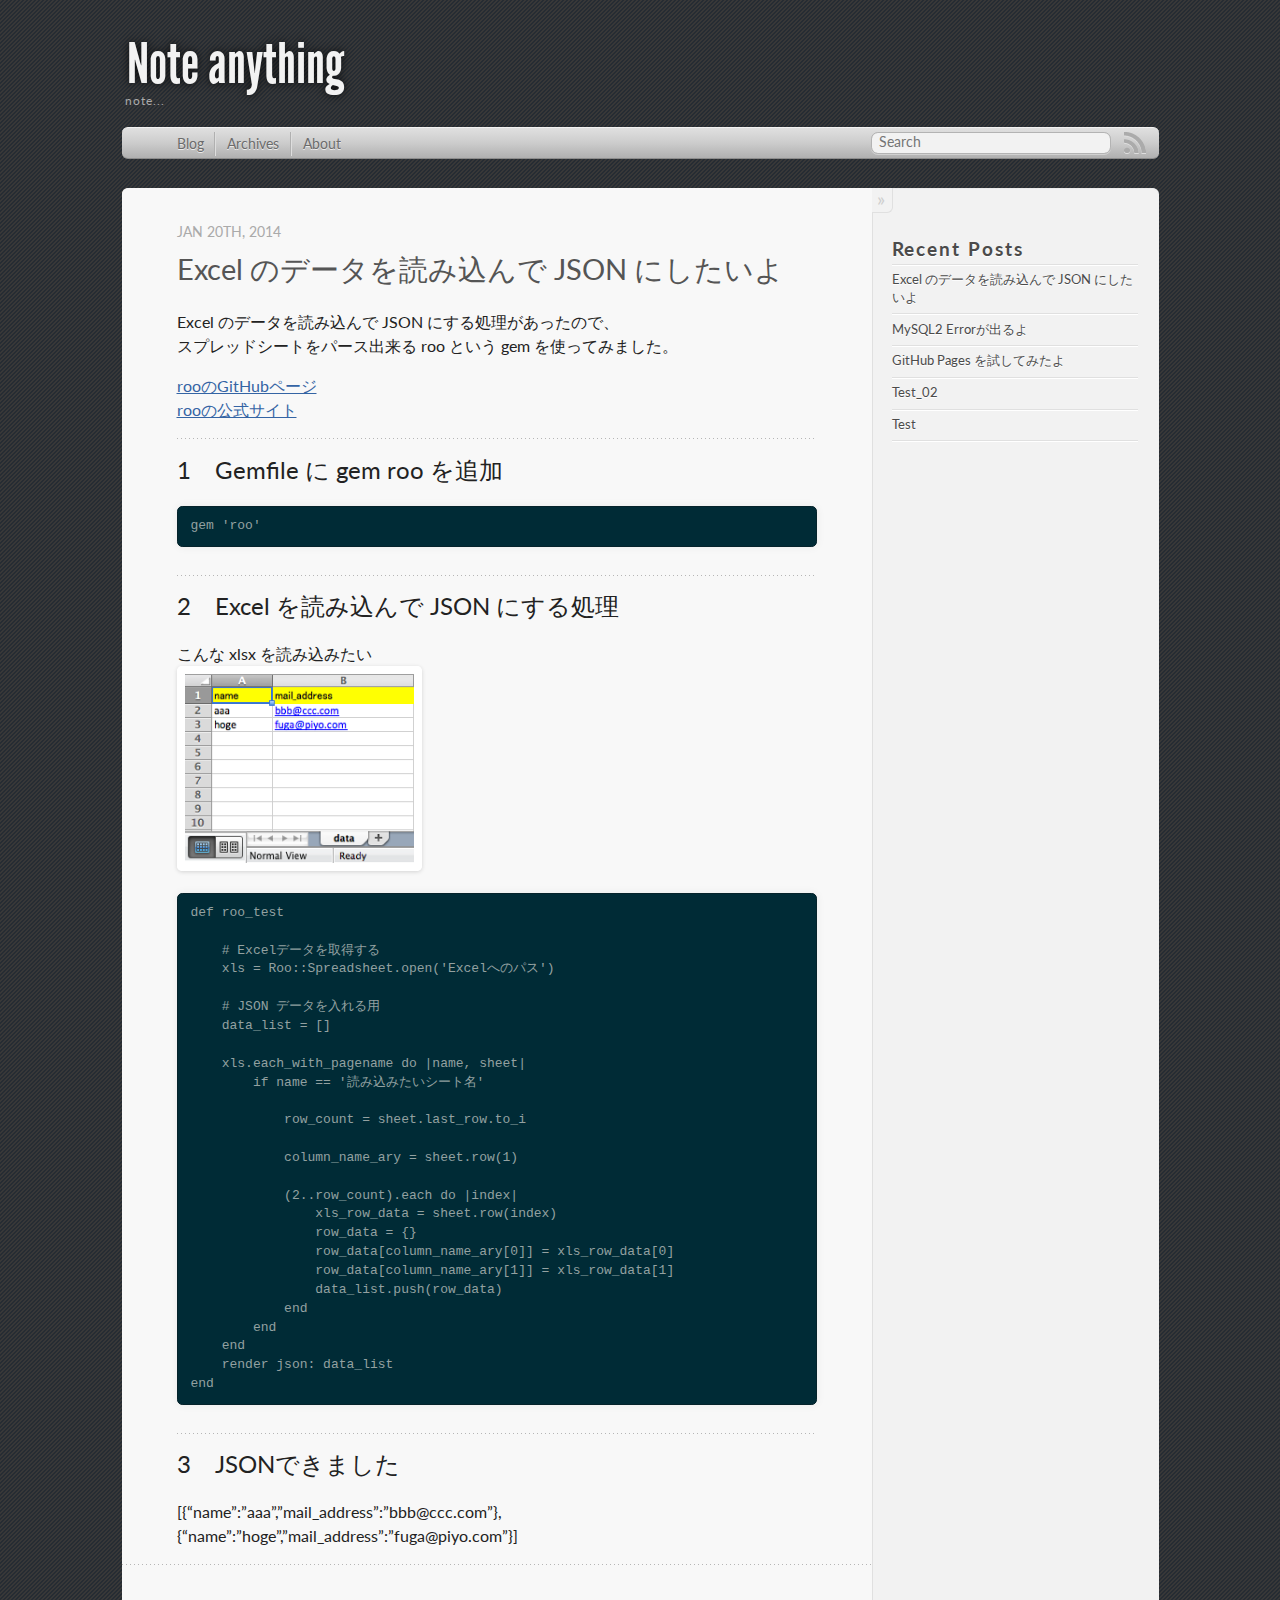
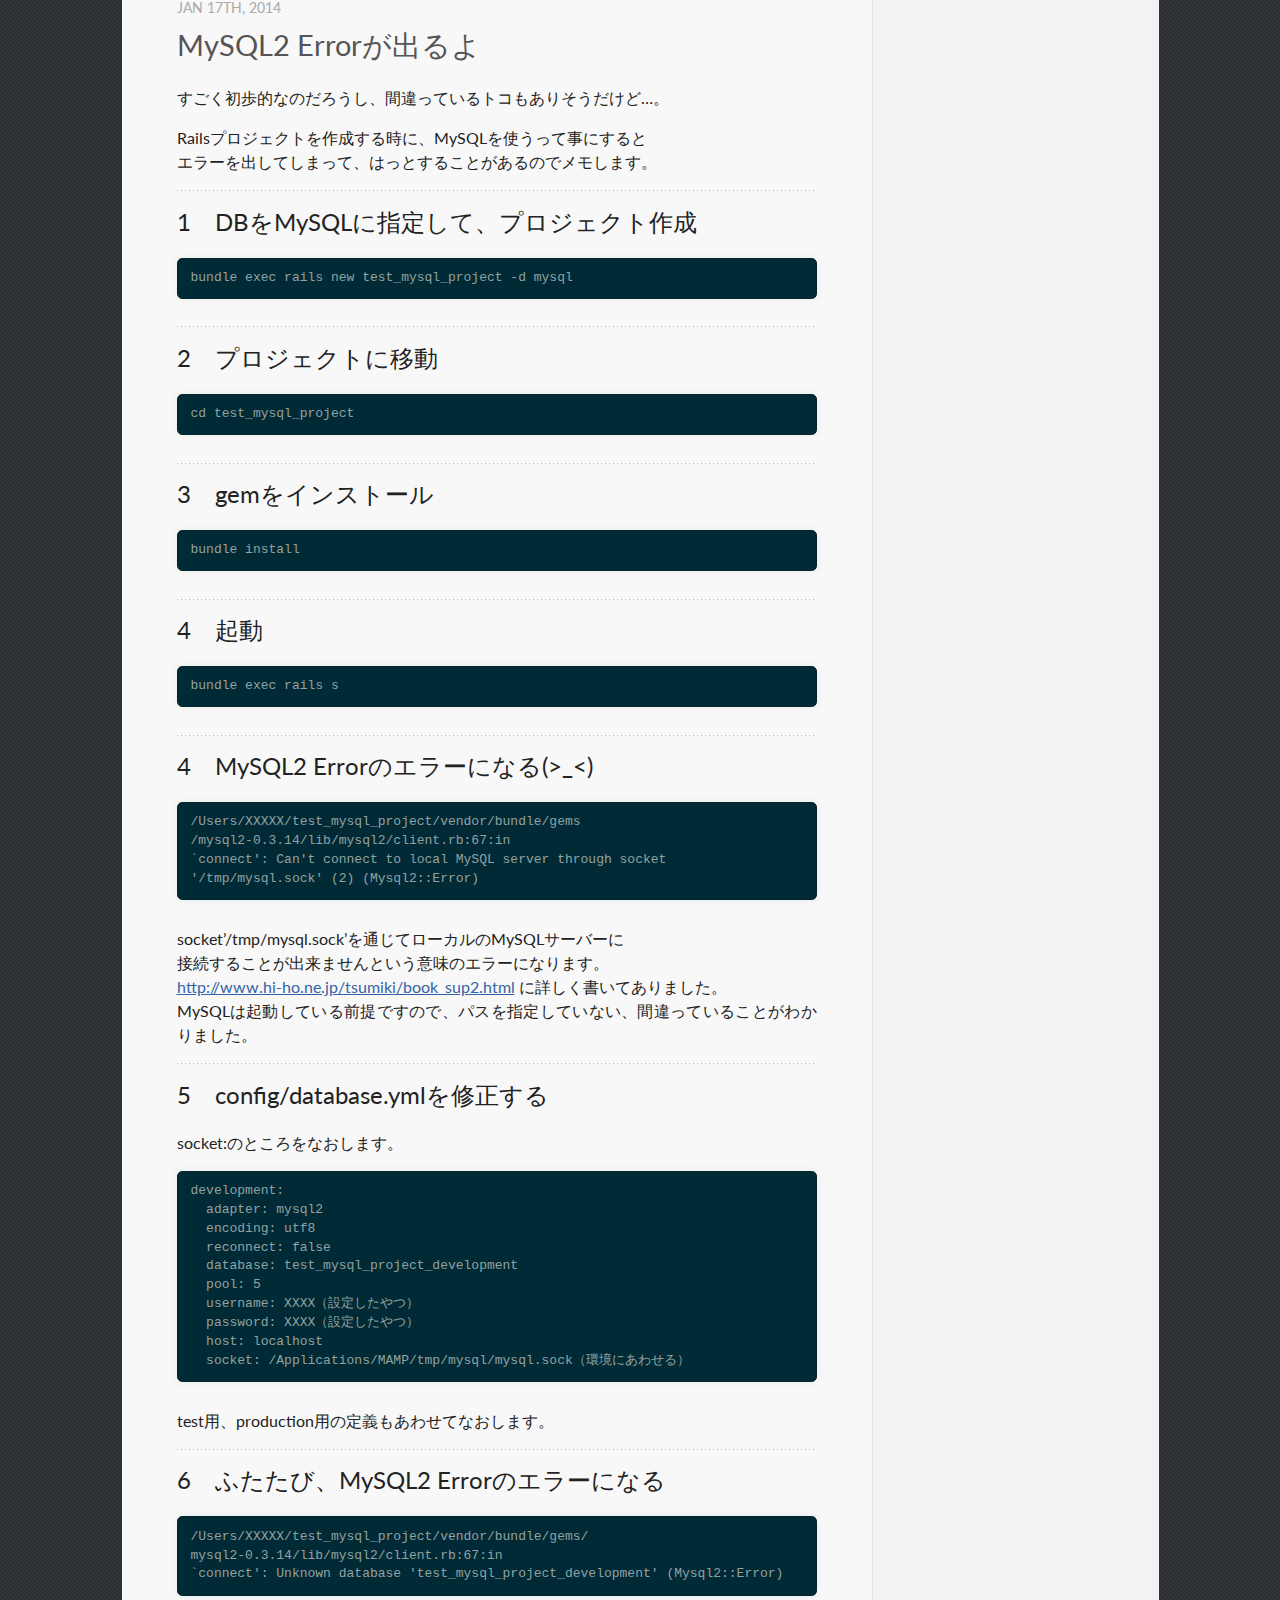
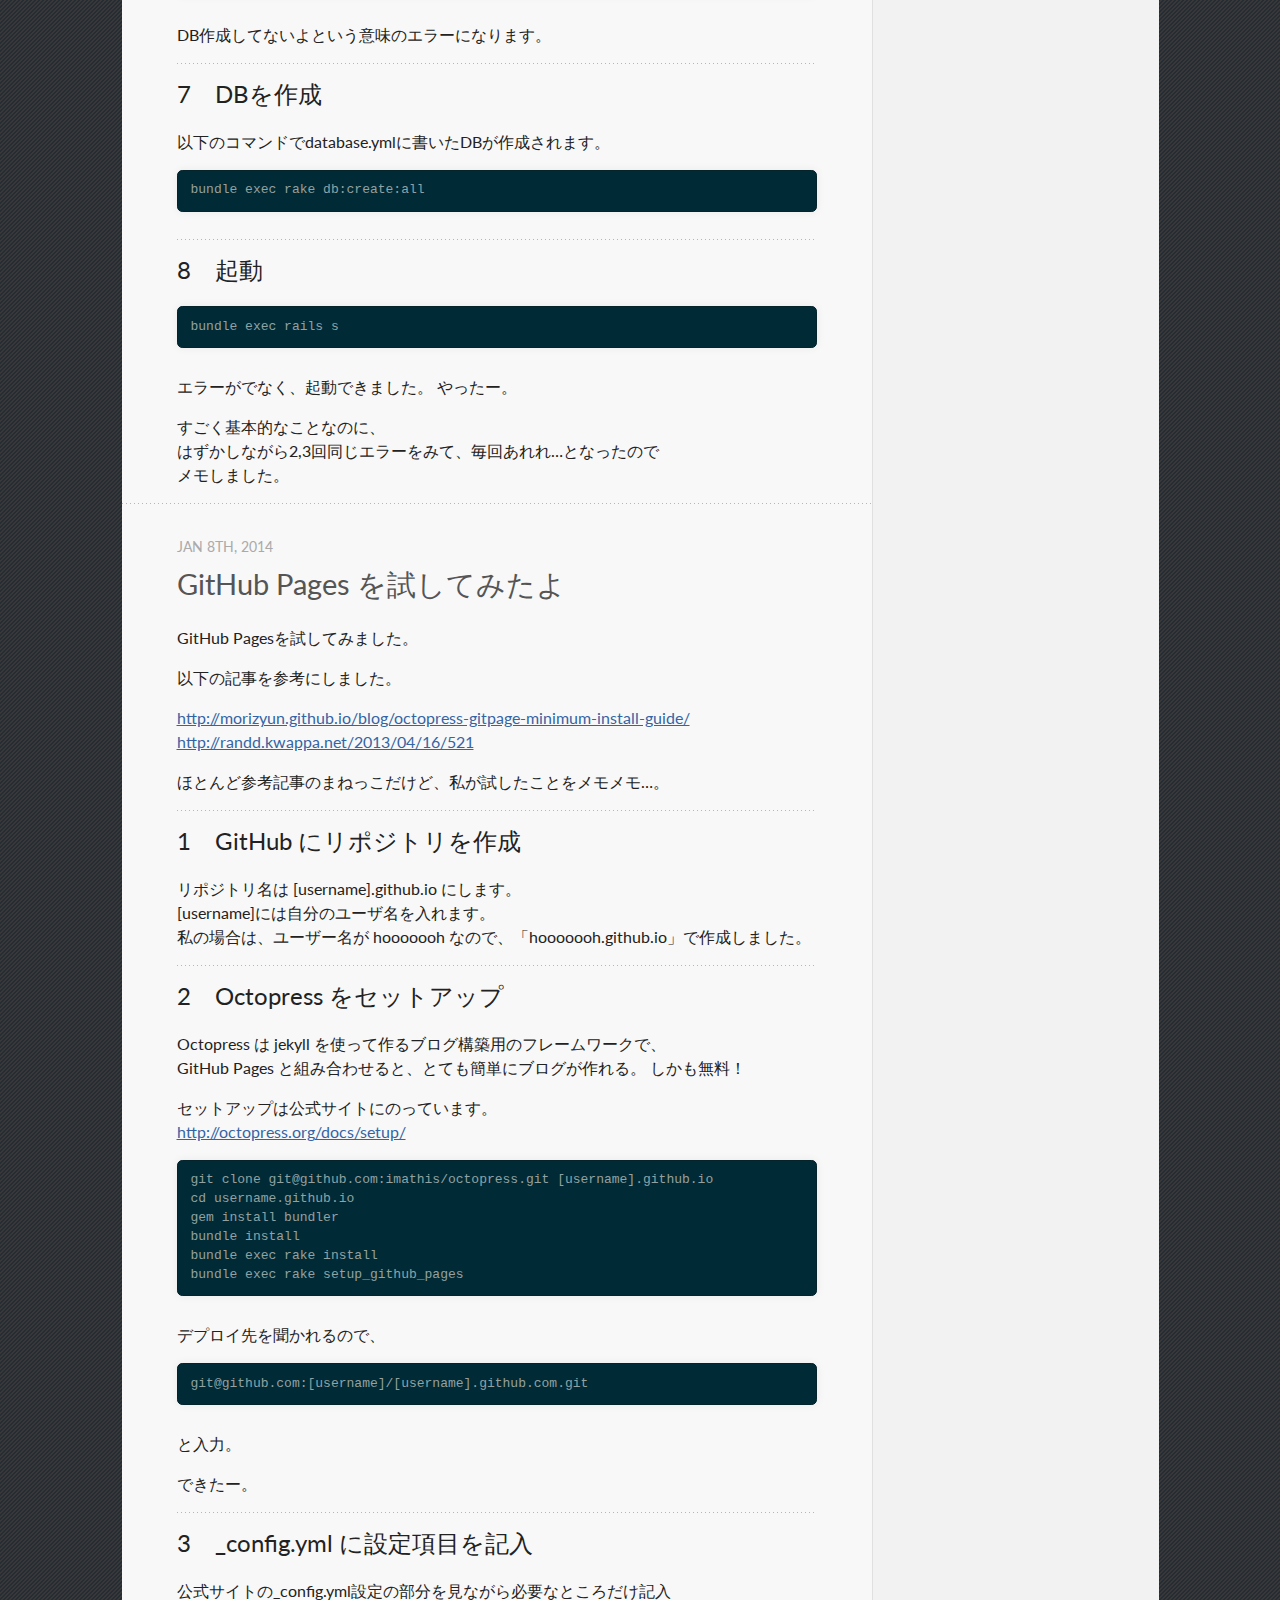
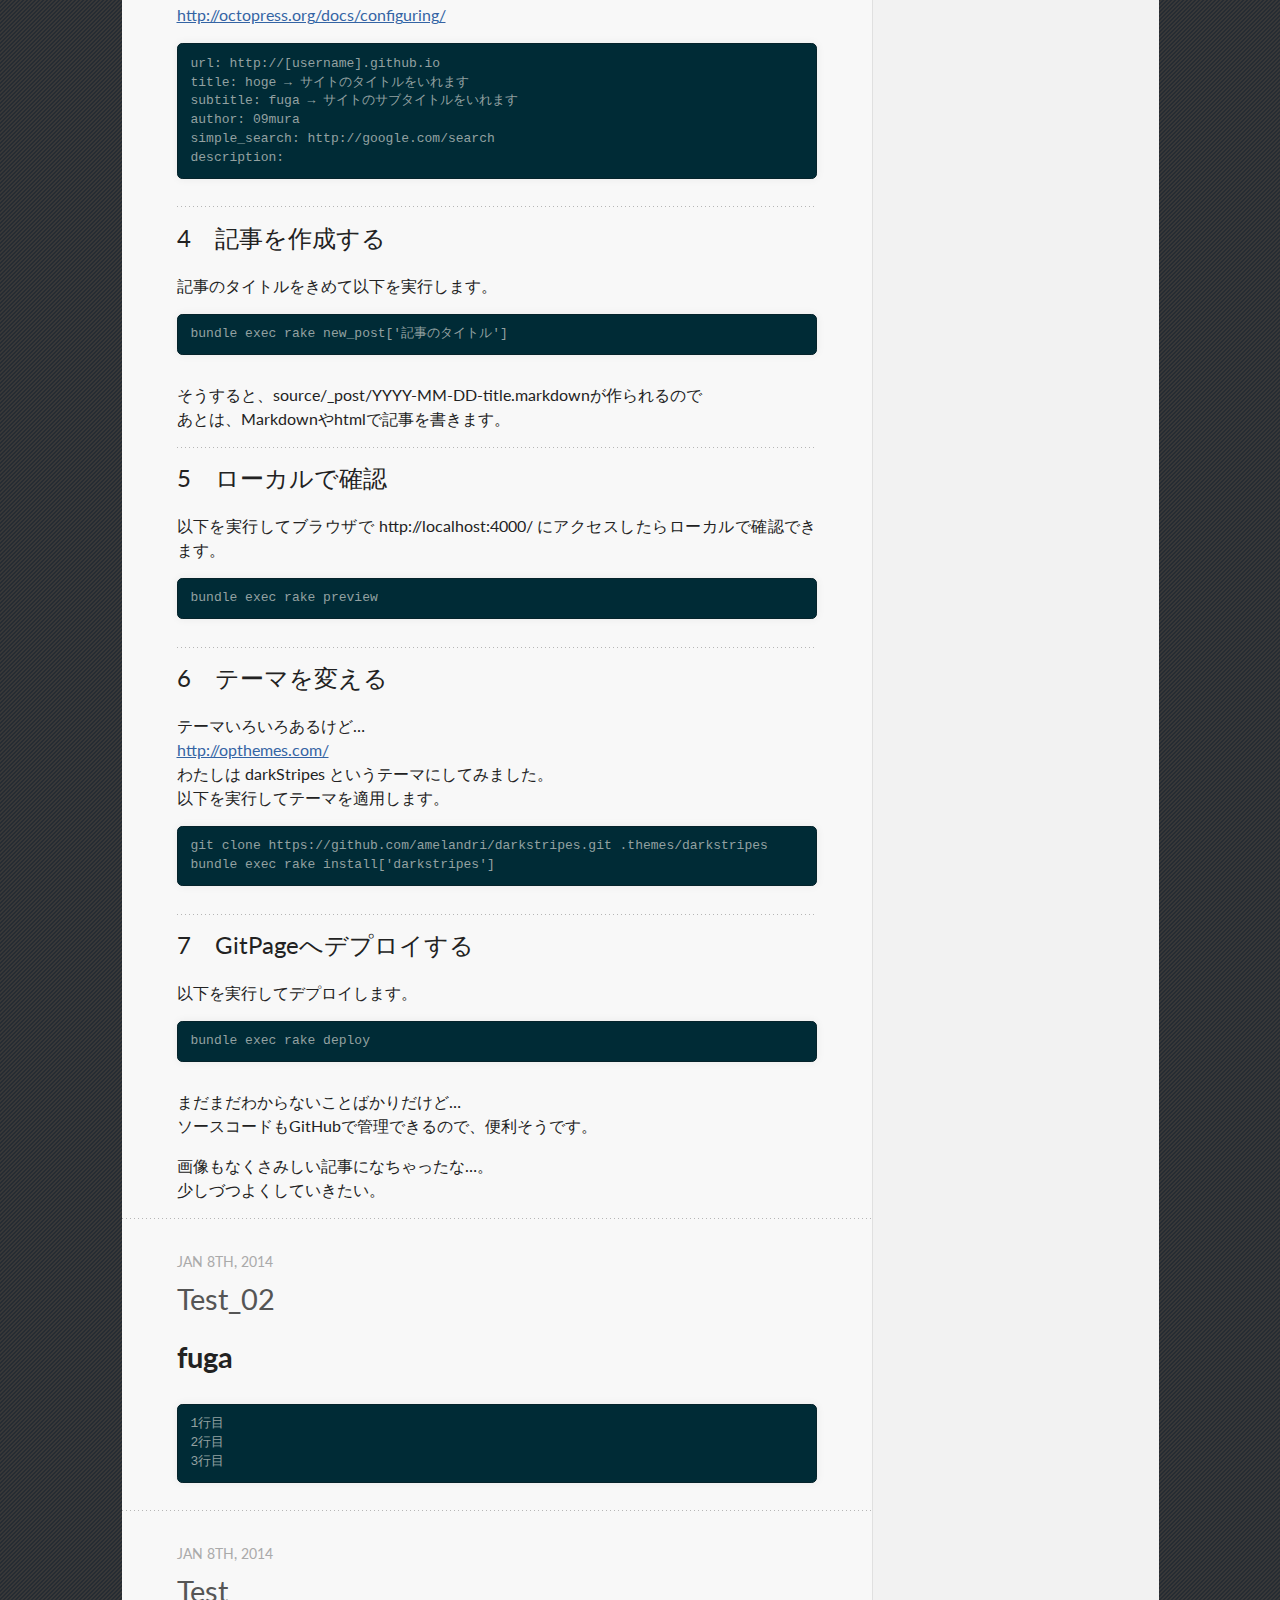
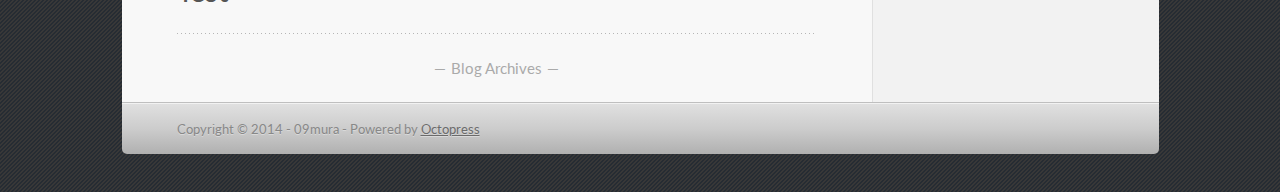
==== commit 9cdf0517: "Site updated at 2014-01-28 03:38:38 UTC" ====
--- a/index.html
+++ b/index.html
@@ -10,8 +10,8 @@
 
   
   <meta name="description" content="Excel のデータを読み込んで JSON にする処理があったので、
-スプレッドシートをパース出来る roo という gem を使ってみました。 roo のGitHubページ
-roo の公式サイト 1　Gemfile に gem roo を追加 gem 'roo' 2　Excel を読み込んで &hellip;">
+スプレッドシートをパース出来る roo という gem を使ってみました。 rooのGitHubページ
+rooの公式サイト 1　Gemfile に gem roo を追加 gem 'roo' 2　Excel を読み込んで &hellip;">
   
 
   <!-- http://t.co/dKP3o1e -->
@@ -109,8 +109,8 @@
   <div class="entry-content"><p>Excel のデータを読み込んで JSON にする処理があったので、<br/>
 スプレッドシートをパース出来る roo という gem を使ってみました。</p>
 
-<p><a href="https://github.com/Empact/roo">roo のGitHubページ</a><br/>
-<a href="http://roo.rubyforge.org/">roo の公式サイト</a></p>
+<p><a href="https://github.com/Empact/roo">rooのGitHubページ</a><br/>
+<a href="http://roo.rubyforge.org/">rooの公式サイト</a></p>
 
 <h2>1　Gemfile に gem roo を追加</h2>
 
@@ -122,7 +122,7 @@
 <p>こんな xlsx を読み込みたい<br/>
 <img src="../images/2014-01-20-read-xls-data/xls_img_01.png" height="202" width="245" alt="" /></p>
 
-<pre><code>def import_xls_and_export_json
+<pre><code>def roo_test
 
     # Excelデータを取得する
     xls = Roo::Spreadsheet.open('Excelへのパス')
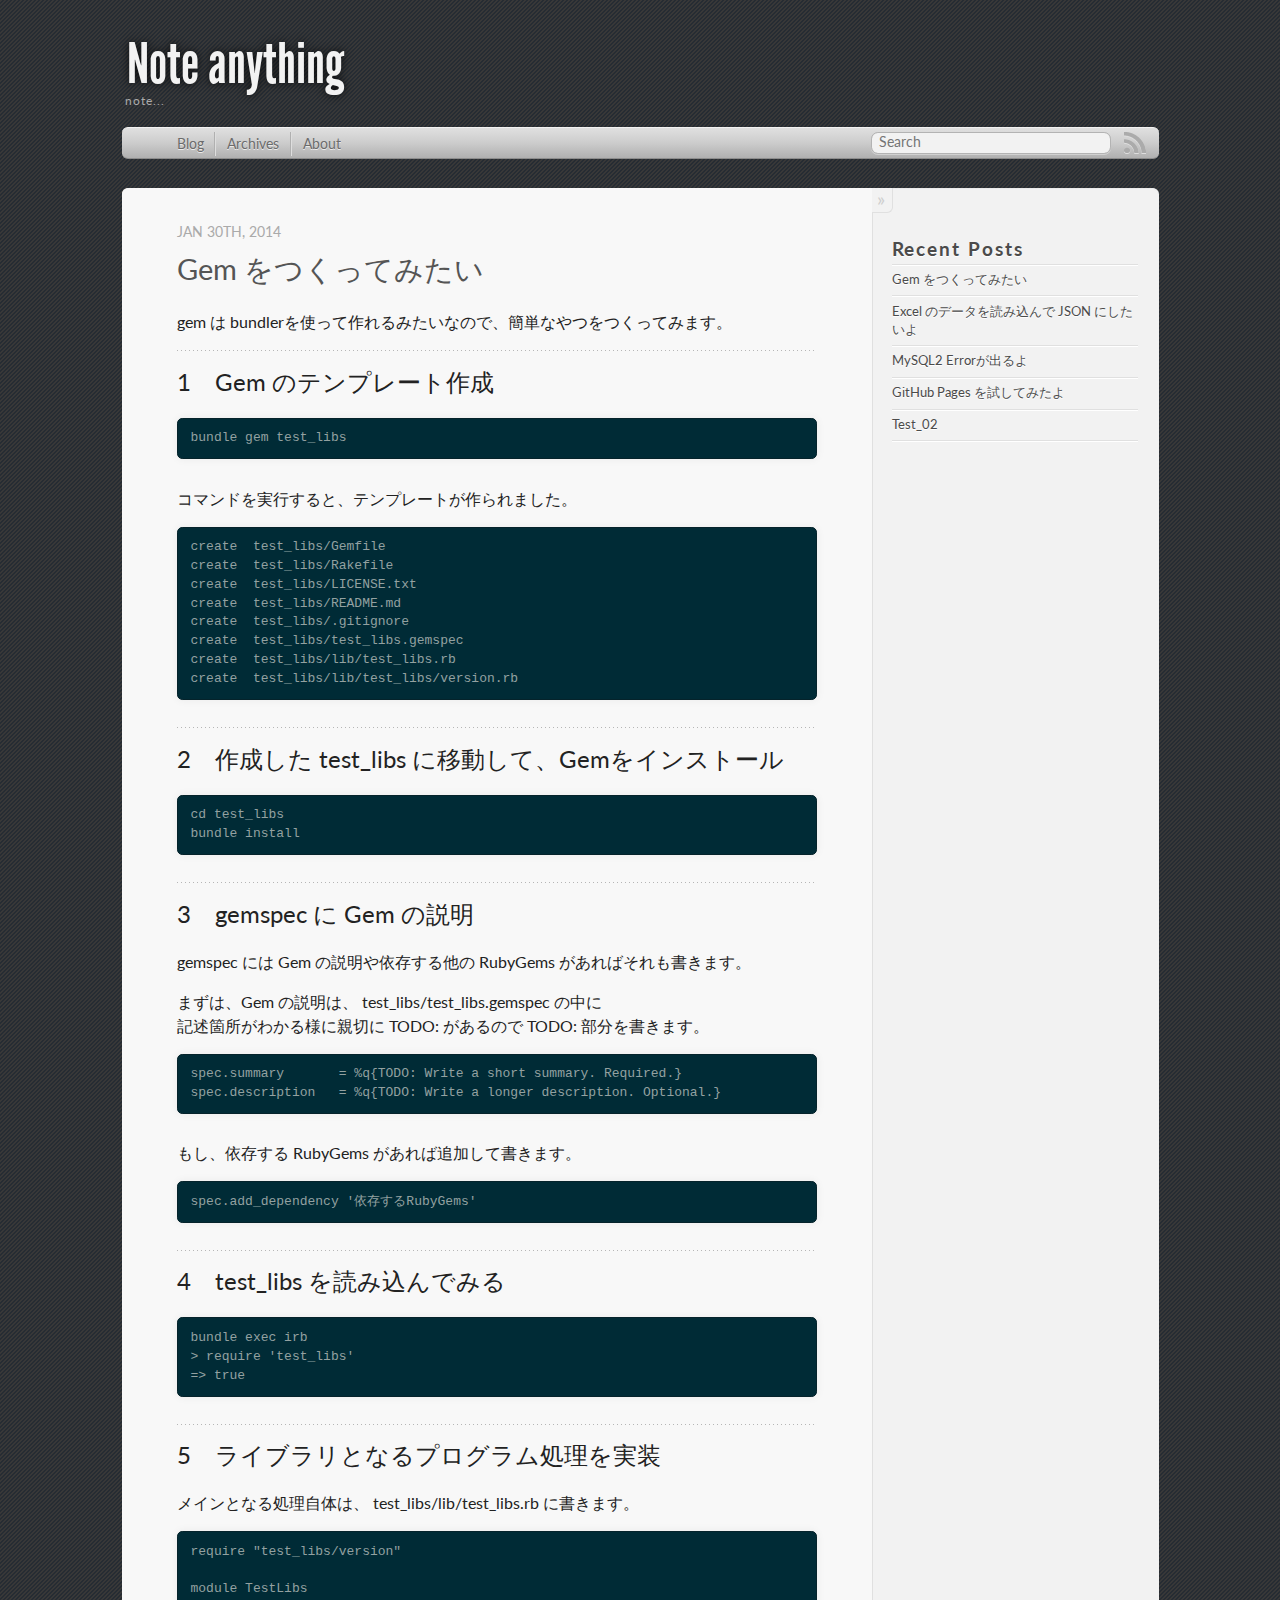
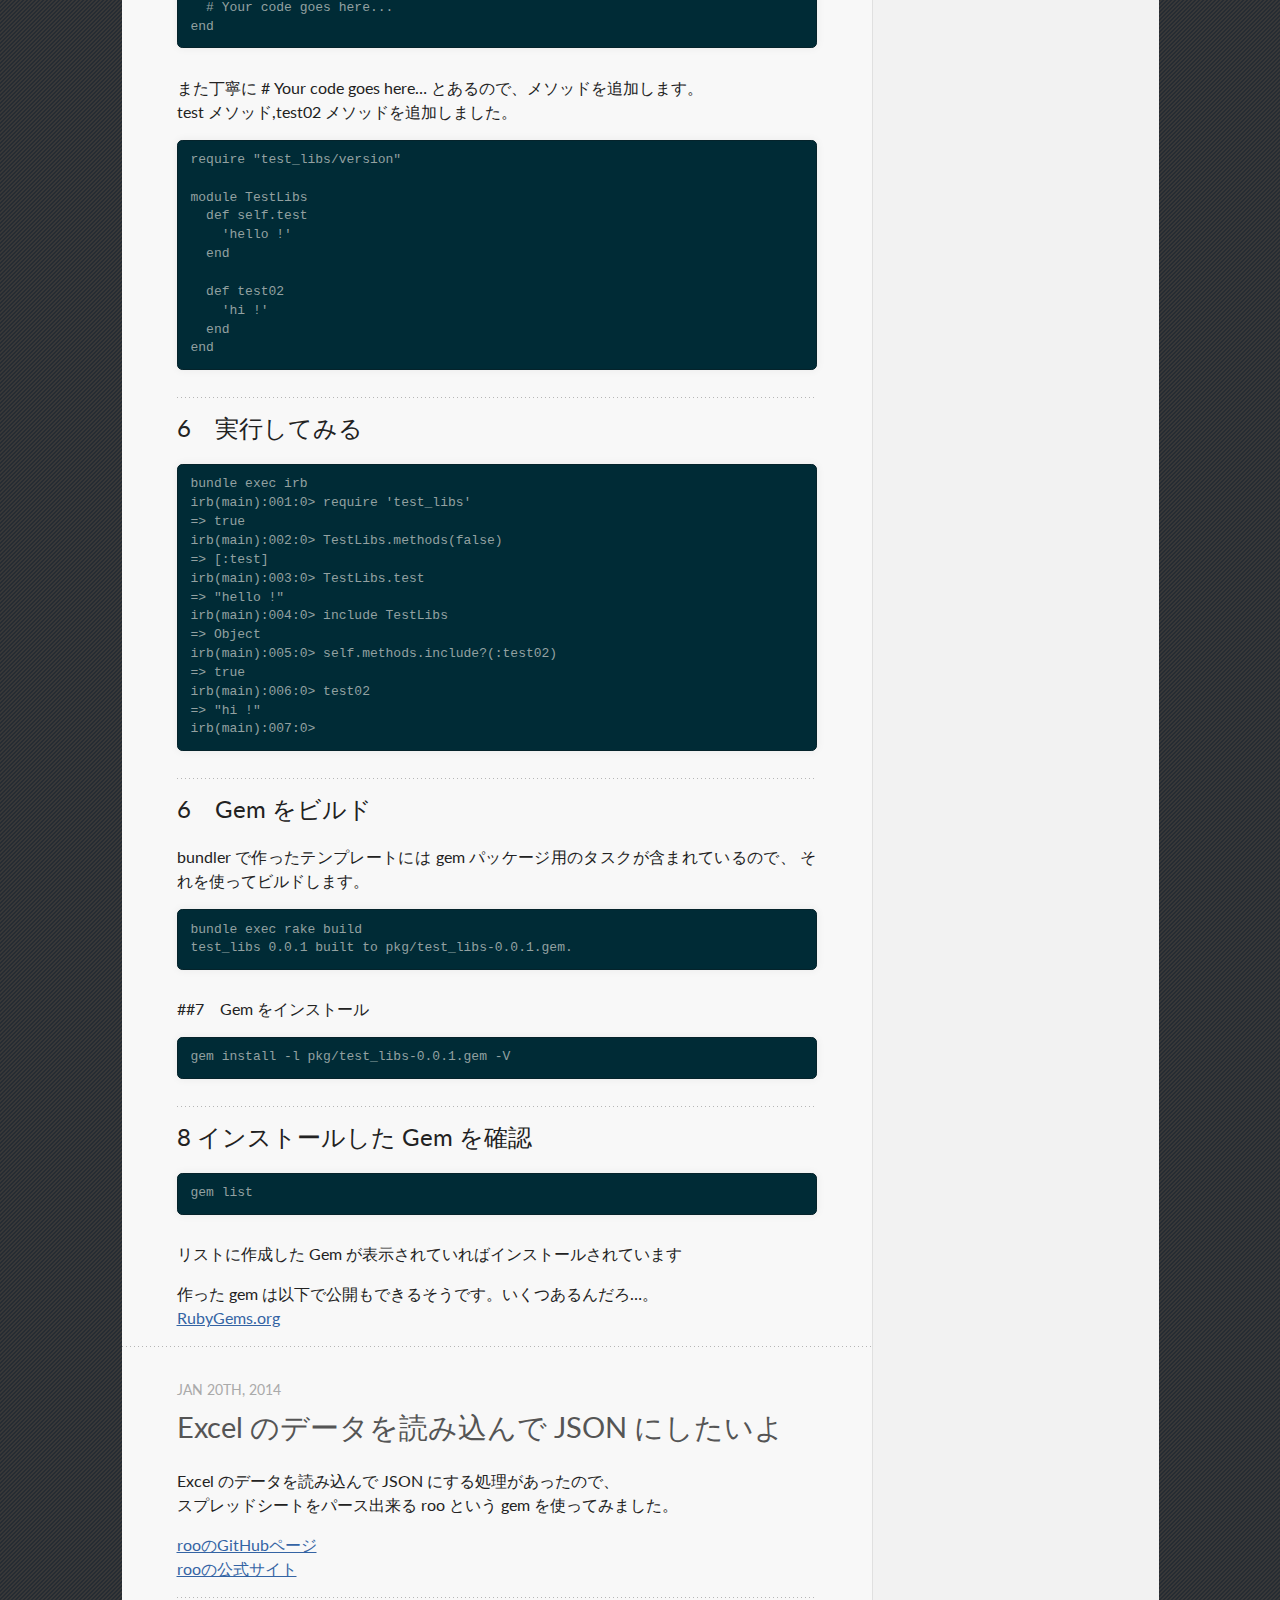
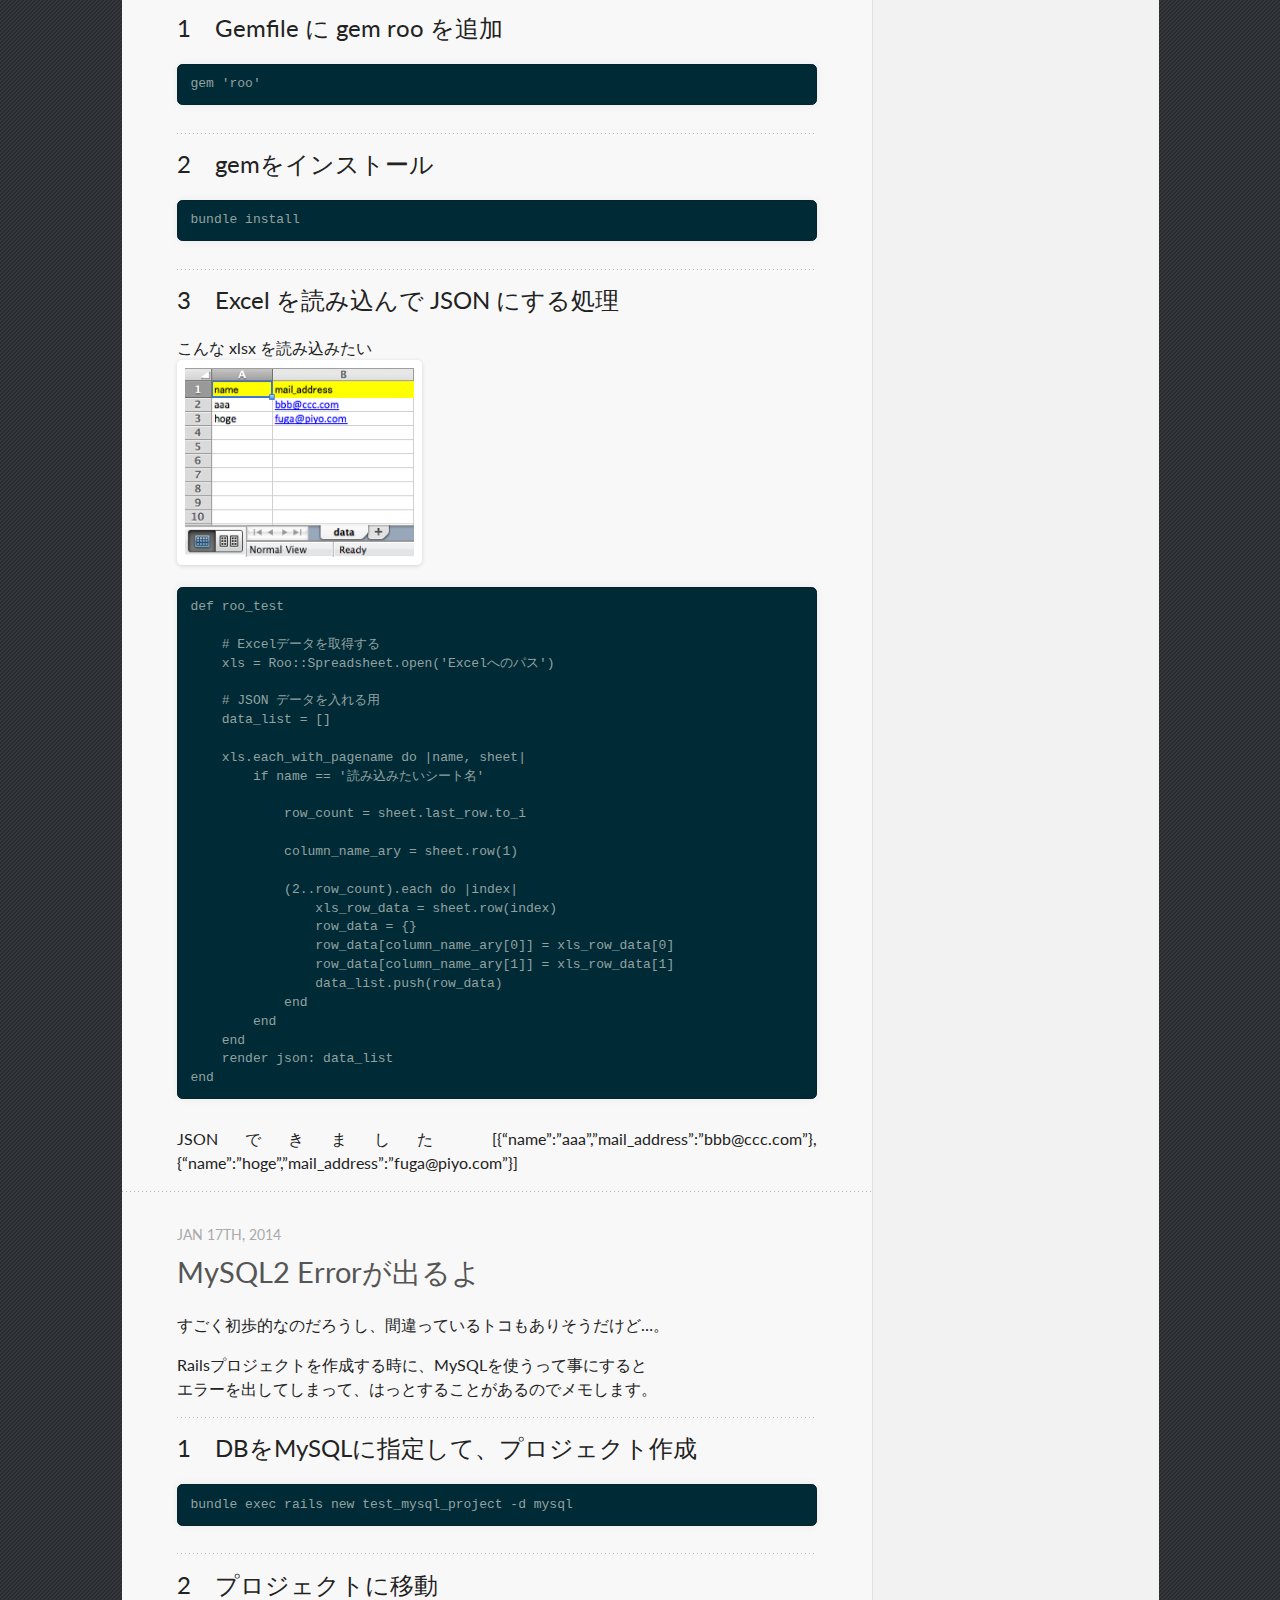
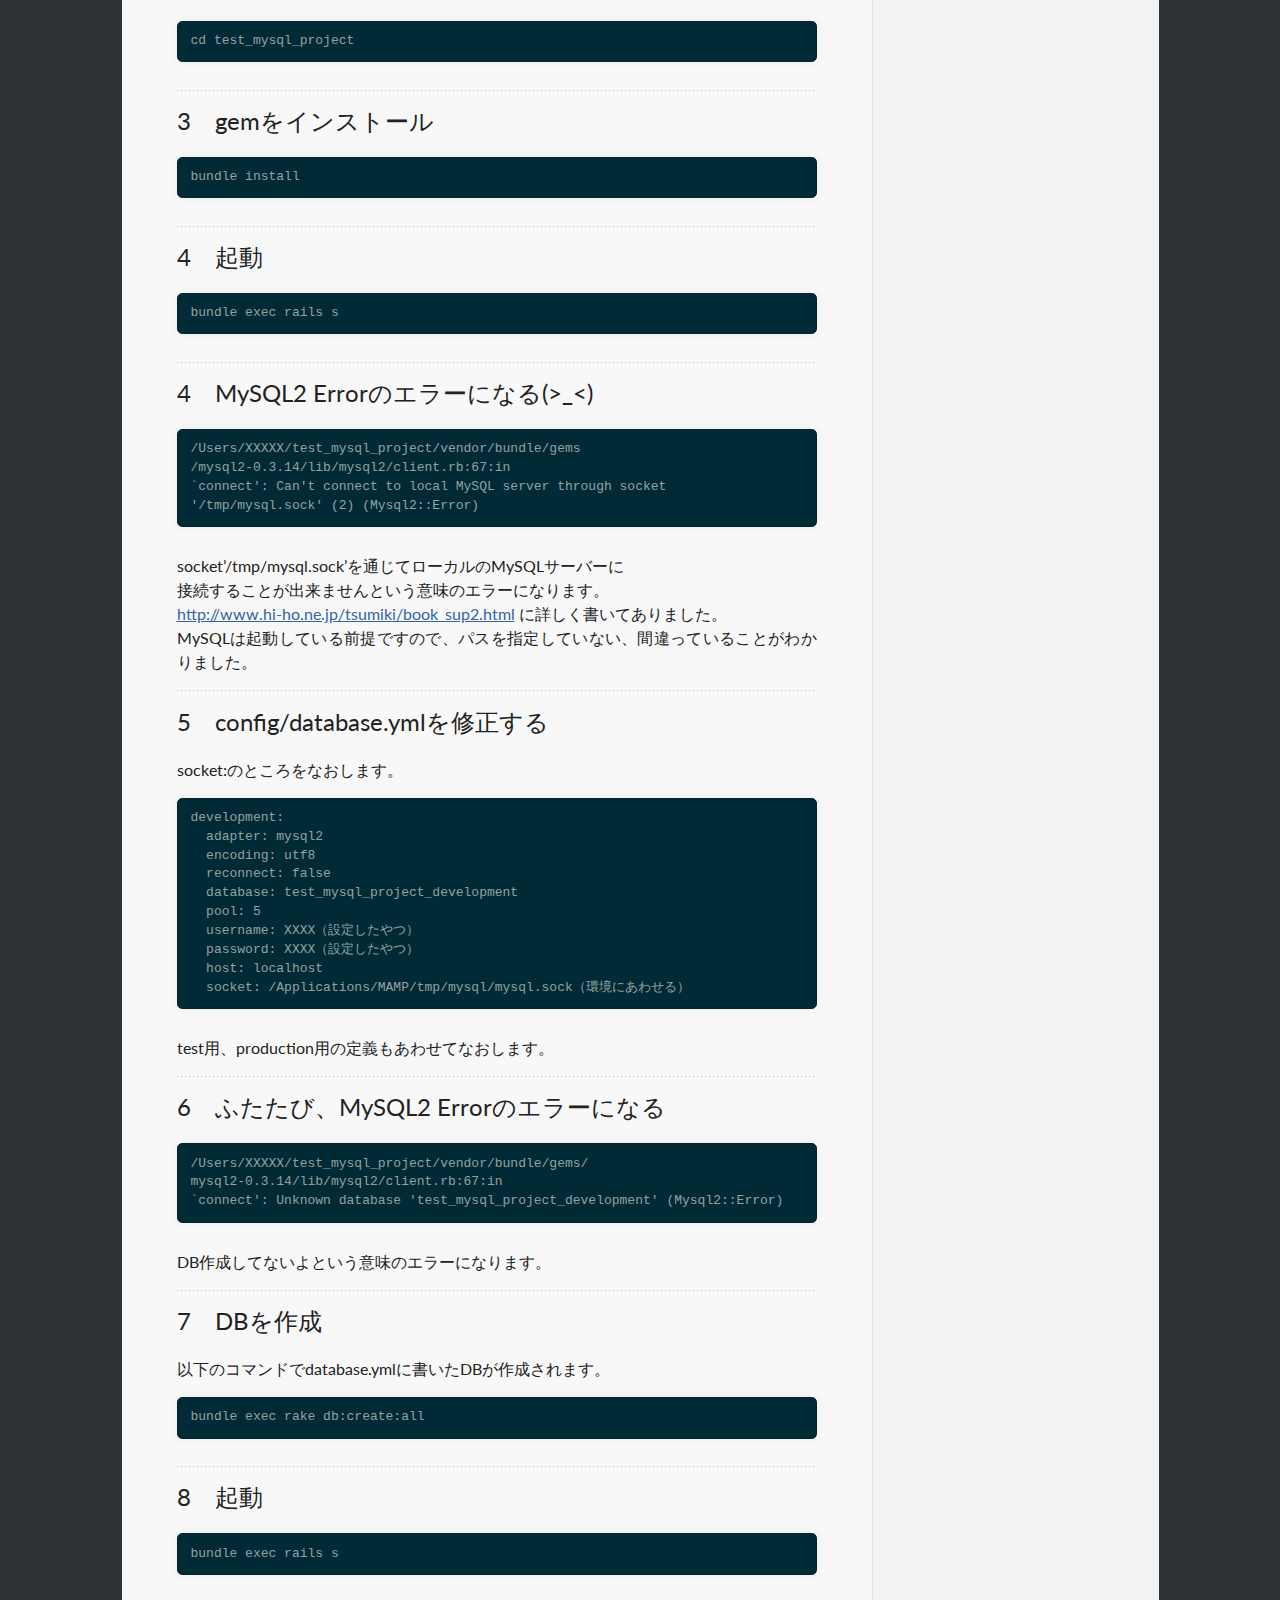
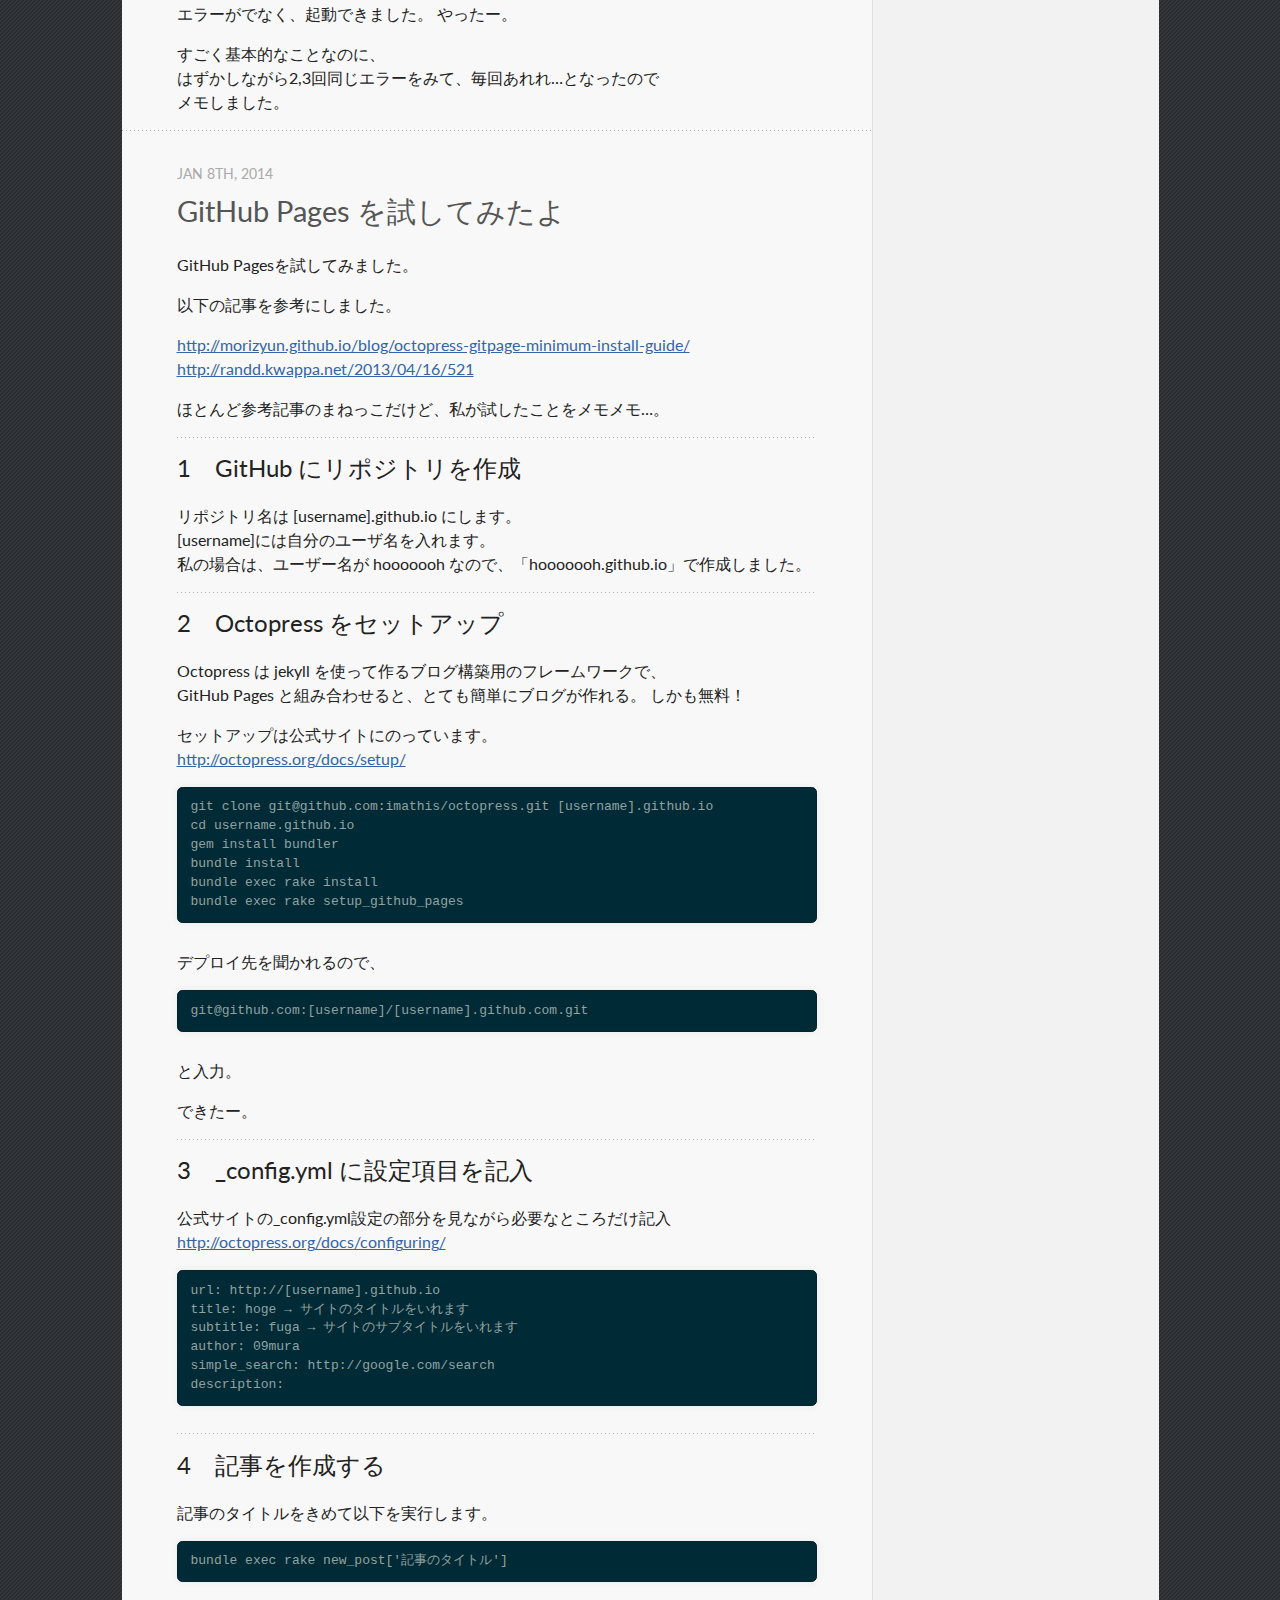
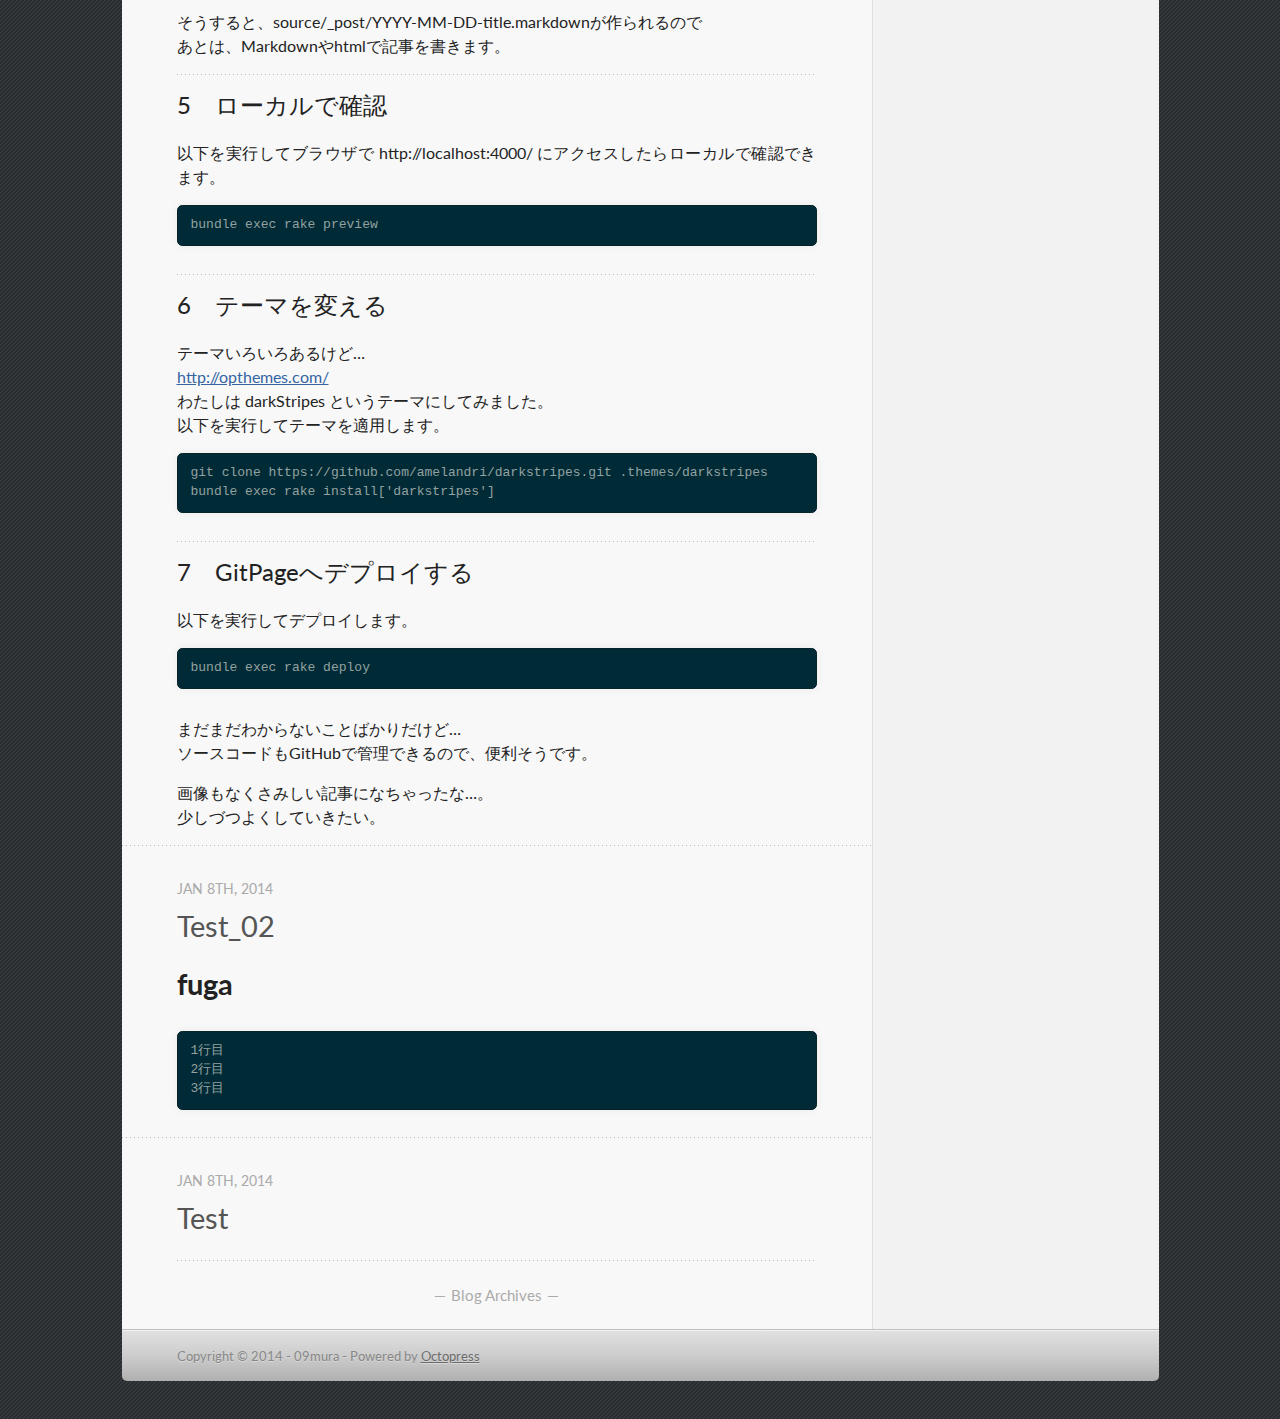
==== commit 4bba475f: "Site updated at 2014-01-30 08:03:10 UTC" ====
--- a/index.html
+++ b/index.html
@@ -9,9 +9,8 @@
   <meta name="author" content="09mura">
 
   
-  <meta name="description" content="Excel のデータを読み込んで JSON にする処理があったので、
-スプレッドシートをパース出来る roo という gem を使ってみました。 rooのGitHubページ
-rooの公式サイト 1　Gemfile に gem roo を追加 gem 'roo' 2　Excel を読み込んで &hellip;">
+  <meta name="description" content="gem は bundlerを使って作れるみたいなので、簡単なやつをつくってみます。 1　Gem のテンプレート作成 bundle gem test_libs コマンドを実行すると、テンプレートが作られました。 create test_libs/Gemfile
+create test_libs/ &hellip;">
   
 
   <!-- http://t.co/dKP3o1e -->
@@ -82,6 +81,159 @@
   <header>
     
       <!-- Now we're back to normal posts. Note the links used under href in both headers.-->
+        <h1 class="entry-title"><a href="/blog/2014/01/30/how-to-make-gem/">Gem をつくってみたい</a></h1>
+      
+    
+    
+      <p class="meta">
+        
+
+
+
+
+
+
+
+
+  
+
+
+<time datetime="2014-01-30T10:31:55+09:00" pubdate data-updated="true">Jan 30<span>th</span>, 2014</time>
+        
+      </p>
+    
+  </header>
+
+
+  <div class="entry-content"><p>gem は bundlerを使って作れるみたいなので、簡単なやつをつくってみます。</p>
+
+<h2>1　Gem のテンプレート作成</h2>
+
+<pre><code>bundle gem test_libs
+</code></pre>
+
+<p>コマンドを実行すると、テンプレートが作られました。</p>
+
+<pre><code>create  test_libs/Gemfile
+create  test_libs/Rakefile
+create  test_libs/LICENSE.txt
+create  test_libs/README.md
+create  test_libs/.gitignore
+create  test_libs/test_libs.gemspec
+create  test_libs/lib/test_libs.rb
+create  test_libs/lib/test_libs/version.rb
+</code></pre>
+
+<h2>2　作成した test_libs に移動して、Gemをインストール</h2>
+
+<pre><code>cd test_libs
+bundle install
+</code></pre>
+
+<h2>3　gemspec に Gem の説明</h2>
+
+<p>gemspec には Gem の説明や依存する他の RubyGems があればそれも書きます。</p>
+
+<p>まずは、Gem の説明は、 test_libs/test_libs.gemspec の中に<br/>
+記述箇所がわかる様に親切に TODO: があるので TODO: 部分を書きます。</p>
+
+<pre><code>spec.summary       = %q{TODO: Write a short summary. Required.}
+spec.description   = %q{TODO: Write a longer description. Optional.}
+</code></pre>
+
+<p>もし、依存する RubyGems があれば追加して書きます。</p>
+
+<pre><code>spec.add_dependency '依存するRubyGems'
+</code></pre>
+
+<h2>4　test_libs を読み込んでみる</h2>
+
+<pre><code>bundle exec irb
+&gt; require 'test_libs'
+=&gt; true
+</code></pre>
+
+<h2>5　ライブラリとなるプログラム処理を実装</h2>
+
+<p>メインとなる処理自体は、 test_libs/lib/test_libs.rb に書きます。</p>
+
+<pre><code>require "test_libs/version"
+
+module TestLibs
+  # Your code goes here...
+end
+</code></pre>
+
+<p>また丁寧に # Your code goes here&#8230; とあるので、メソッドを追加します。<br/>
+test メソッド,test02 メソッドを追加しました。</p>
+
+<pre><code>require "test_libs/version"
+
+module TestLibs
+  def self.test
+    'hello !'
+  end
+
+  def test02
+    'hi !'
+  end
+end
+</code></pre>
+
+<h2>6　実行してみる</h2>
+
+<pre><code>bundle exec irb
+irb(main):001:0&gt; require 'test_libs'
+=&gt; true
+irb(main):002:0&gt; TestLibs.methods(false)
+=&gt; [:test]
+irb(main):003:0&gt; TestLibs.test
+=&gt; "hello !"
+irb(main):004:0&gt; include TestLibs
+=&gt; Object
+irb(main):005:0&gt; self.methods.include?(:test02)
+=&gt; true
+irb(main):006:0&gt; test02
+=&gt; "hi !"
+irb(main):007:0&gt;
+</code></pre>
+
+<h2>6　Gem をビルド</h2>
+
+<p>bundler で作ったテンプレートには gem パッケージ用のタスクが含まれているので、
+それを使ってビルドします。</p>
+
+<pre><code>bundle exec rake build
+test_libs 0.0.1 built to pkg/test_libs-0.0.1.gem.
+</code></pre>
+
+<p> ##7　Gem をインストール</p>
+
+<pre><code>gem install -l pkg/test_libs-0.0.1.gem -V
+</code></pre>
+
+<h2>8 インストールした Gem を確認</h2>
+
+<pre><code>gem list
+</code></pre>
+
+<p>リストに作成した Gem が表示されていればインストールされています</p>
+
+<p>作った gem は以下で公開もできるそうです。いくつあるんだろ…。<br/>
+<a href="http://rubygems.org/gems">RubyGems.org</a></p>
+</div>
+  
+  
+
+
+    </article>
+  
+  
+    <article>
+      
+  <header>
+    
+      <!-- Now we're back to normal posts. Note the links used under href in both headers.-->
         <h1 class="entry-title"><a href="/blog/2014/01/20/read-xls-data/">Excel のデータを読み込んで JSON にしたいよ</a></h1>
       
     
@@ -117,7 +269,12 @@
 <pre><code>gem 'roo'
 </code></pre>
 
-<h2>2　Excel を読み込んで JSON にする処理</h2>
+<h2>2　gemをインストール</h2>
+
+<pre><code>bundle install
+</code></pre>
+
+<h2>3　Excel を読み込んで JSON にする処理</h2>
 
 <p>こんな xlsx を読み込みたい<br/>
 <img src="../images/2014-01-20-read-xls-data/xls_img_01.png" height="202" width="245" alt="" /></p>
@@ -150,9 +307,8 @@
 end
 </code></pre>
 
-<h2>3　JSONできました</h2>
-
-<p>[{&#8220;name&#8221;:&#8221;aaa&#8221;,&#8221;mail_address&#8221;:&#8221;bbb@ccc.com&#8221;},{&#8220;name&#8221;:&#8221;hoge&#8221;,&#8221;mail_address&#8221;:&#8221;fuga@piyo.com&#8221;}]</p>
+<p>JSONできました
+[{&#8220;name&#8221;:&#8221;aaa&#8221;,&#8221;mail_address&#8221;:&#8221;bbb@ccc.com&#8221;},{&#8220;name&#8221;:&#8221;hoge&#8221;,&#8221;mail_address&#8221;:&#8221;fuga@piyo.com&#8221;}]</p>
 </div>
   
   
@@ -506,6 +662,10 @@
   <ul id="recent_posts">
     
       <li class="post">
+        <a href="/blog/2014/01/30/how-to-make-gem/">Gem をつくってみたい</a>
+      </li>
+    
+      <li class="post">
         <a href="/blog/2014/01/20/read-xls-data/">Excel のデータを読み込んで JSON にしたいよ</a>
       </li>
     
@@ -519,10 +679,6 @@
     
       <li class="post">
         <a href="/blog/2014/01/08/test-02/">Test_02</a>
-      </li>
-    
-      <li class="post">
-        <a href="/blog/2014/01/08/test/">Test</a>
       </li>
     
   </ul>
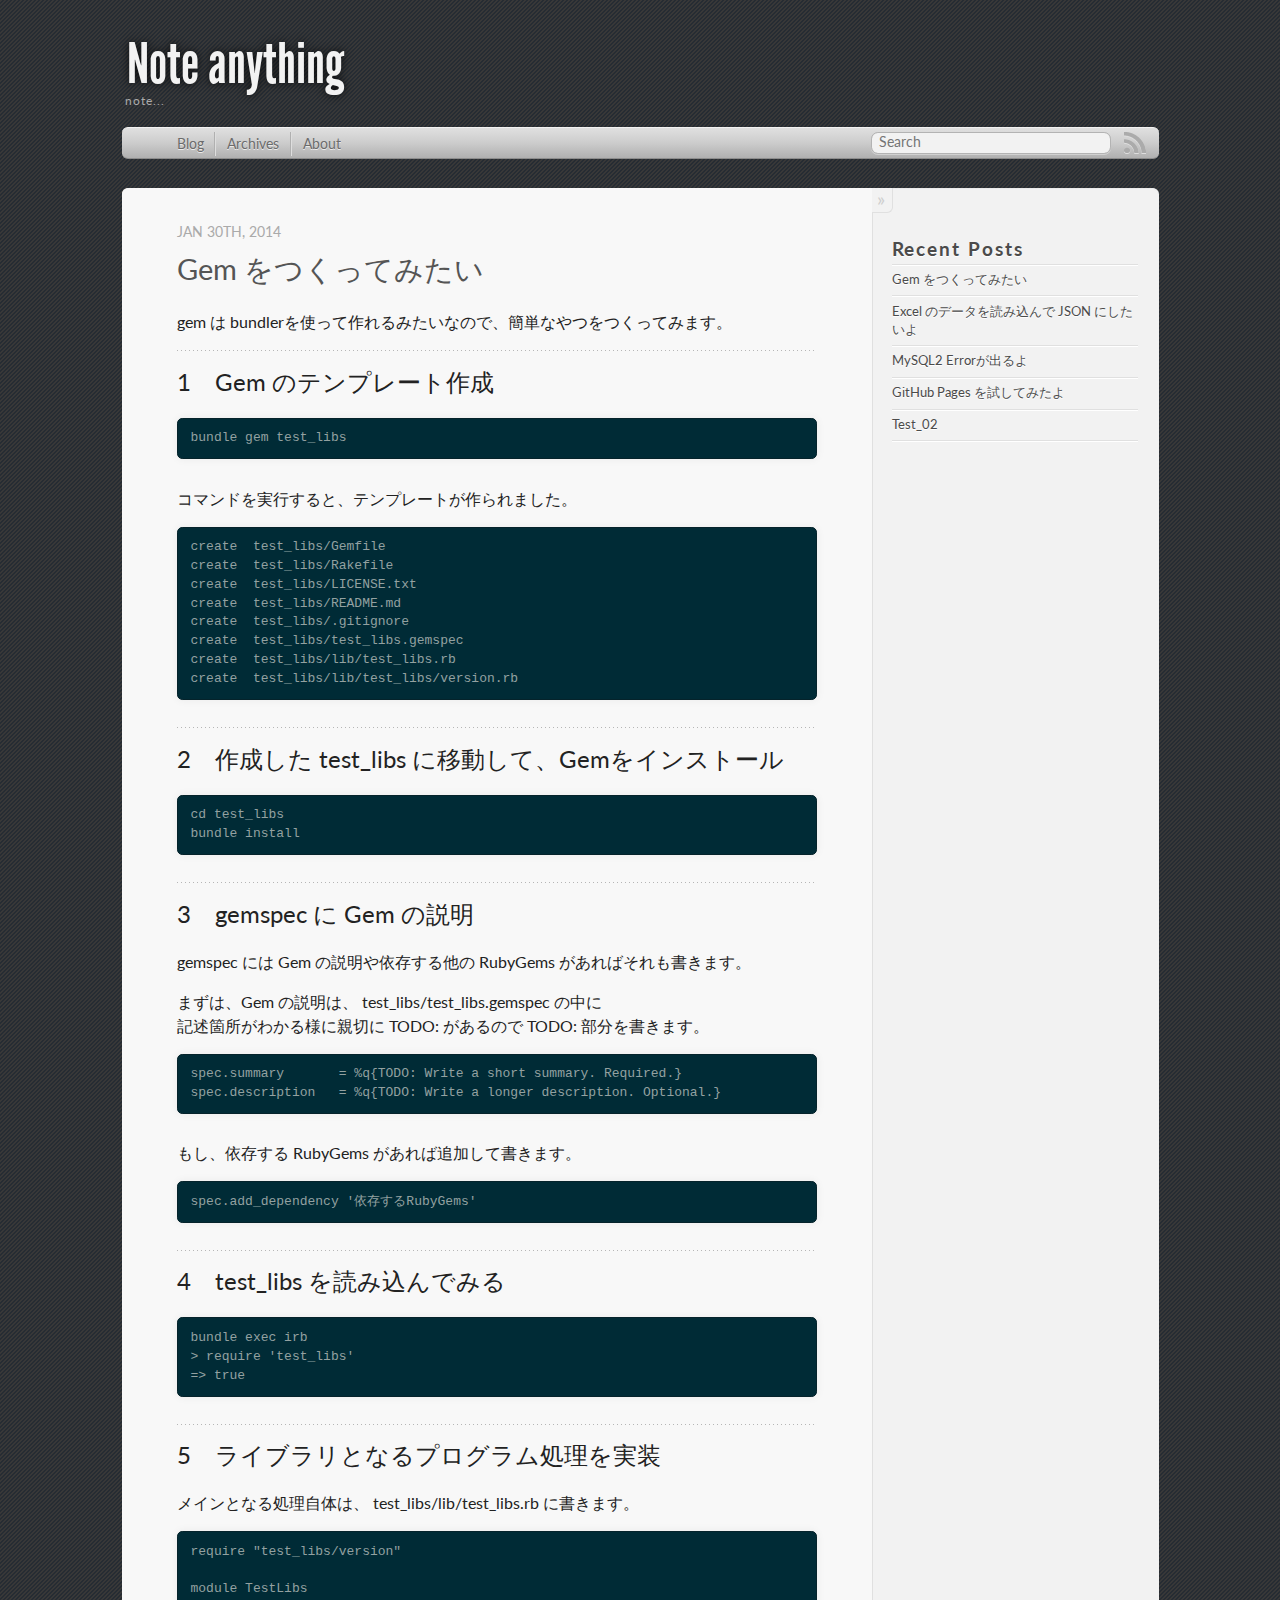
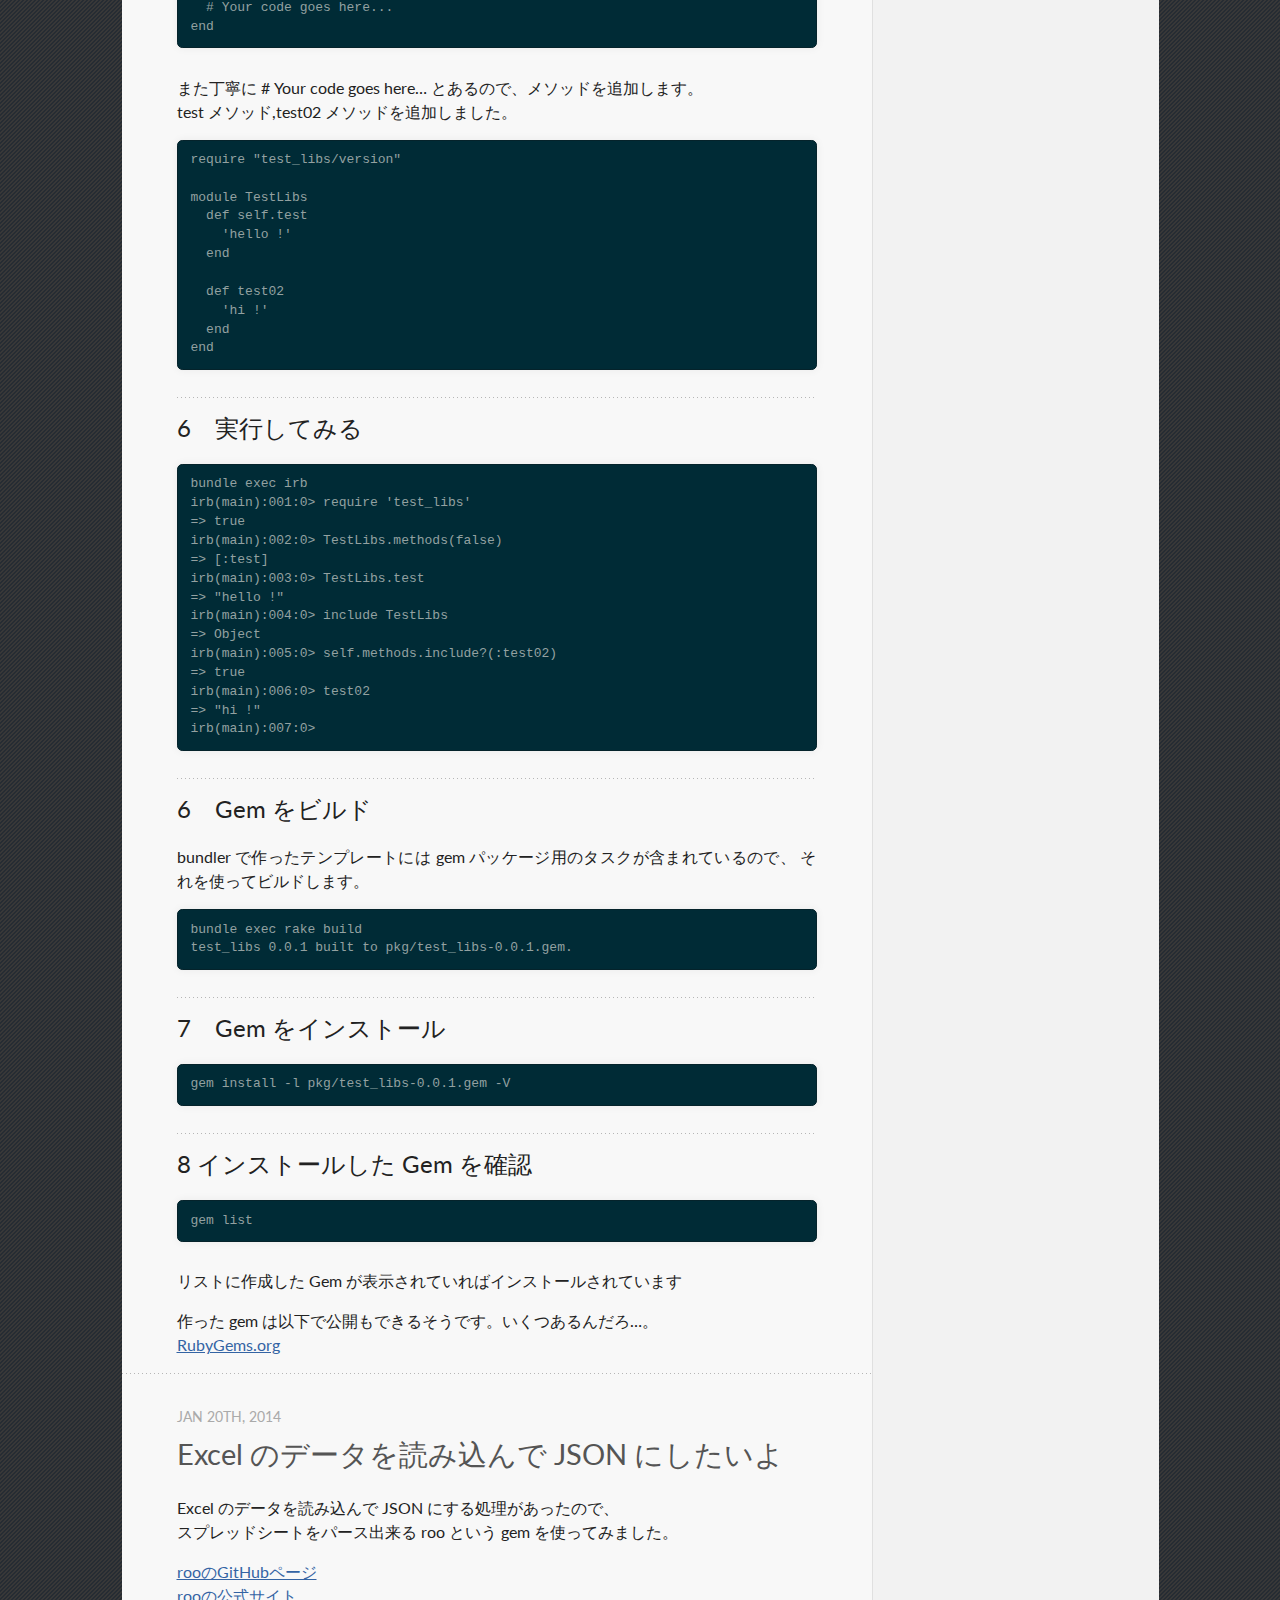
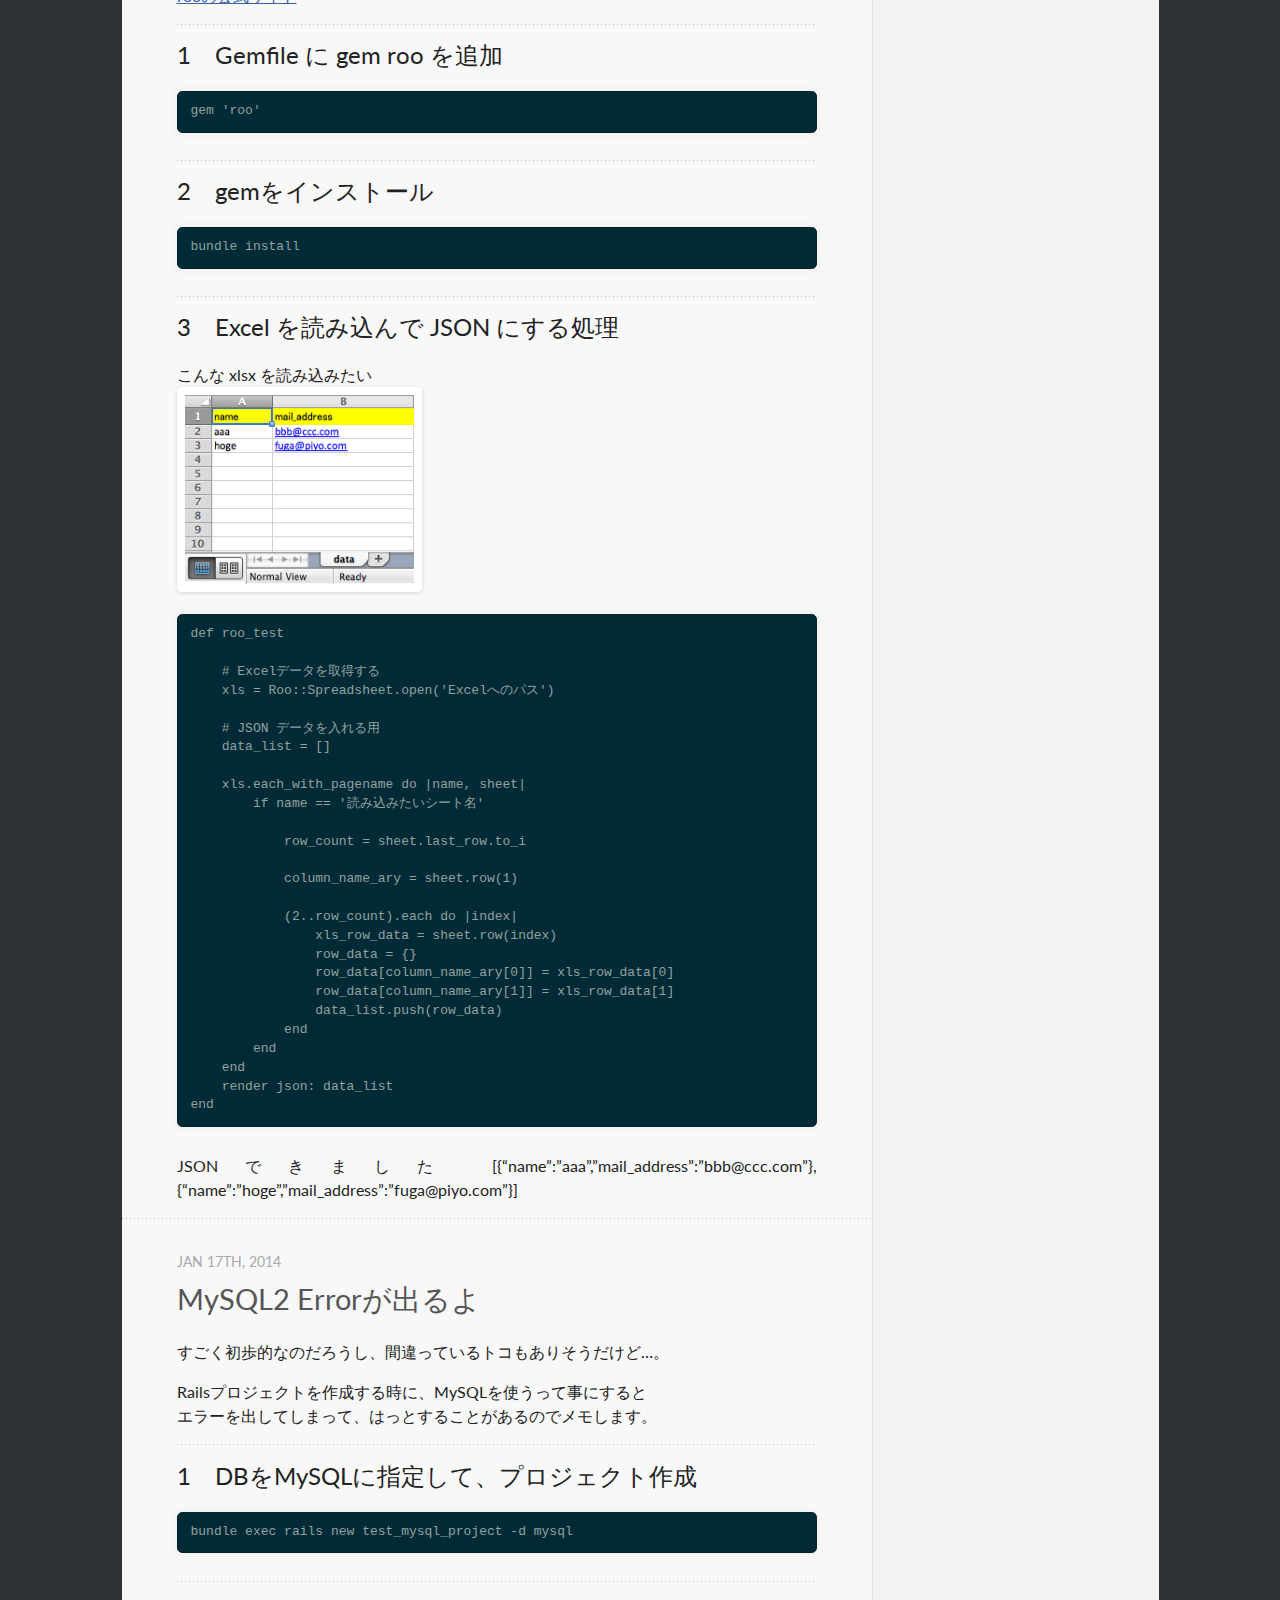
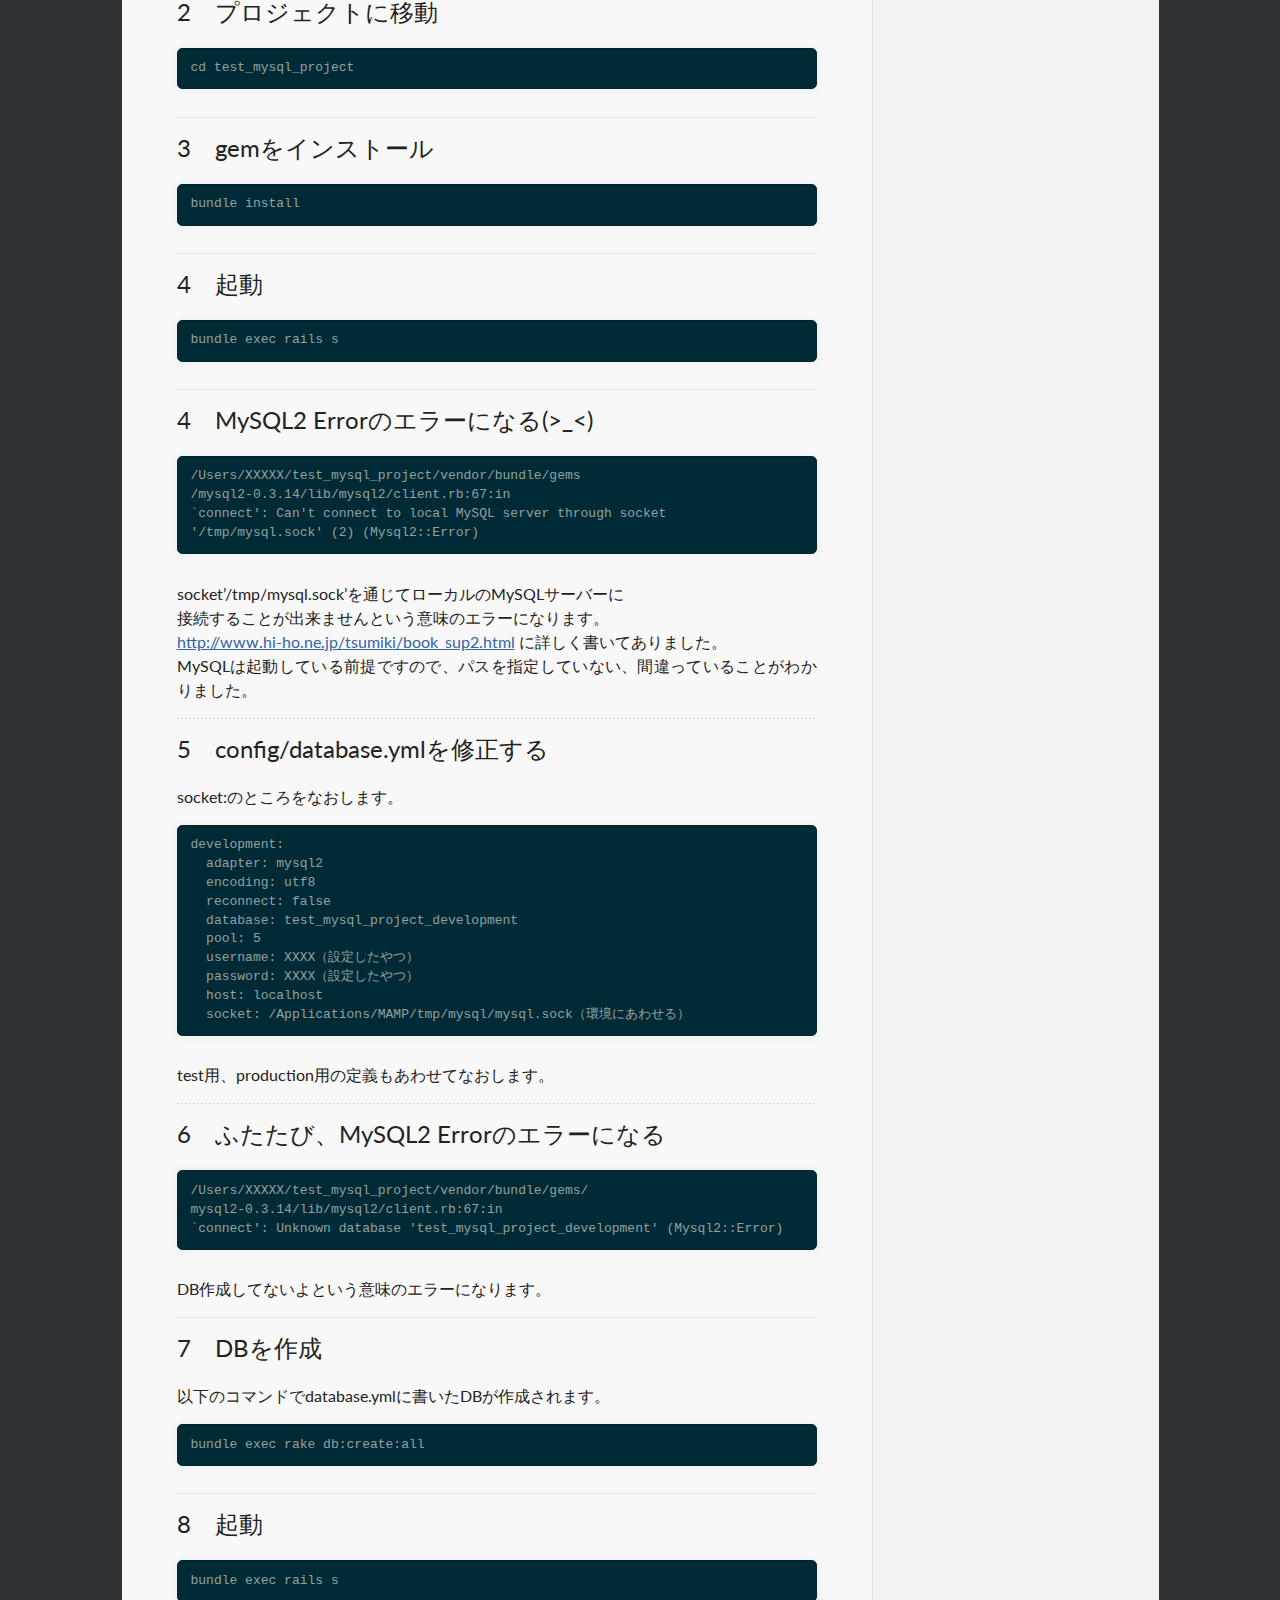
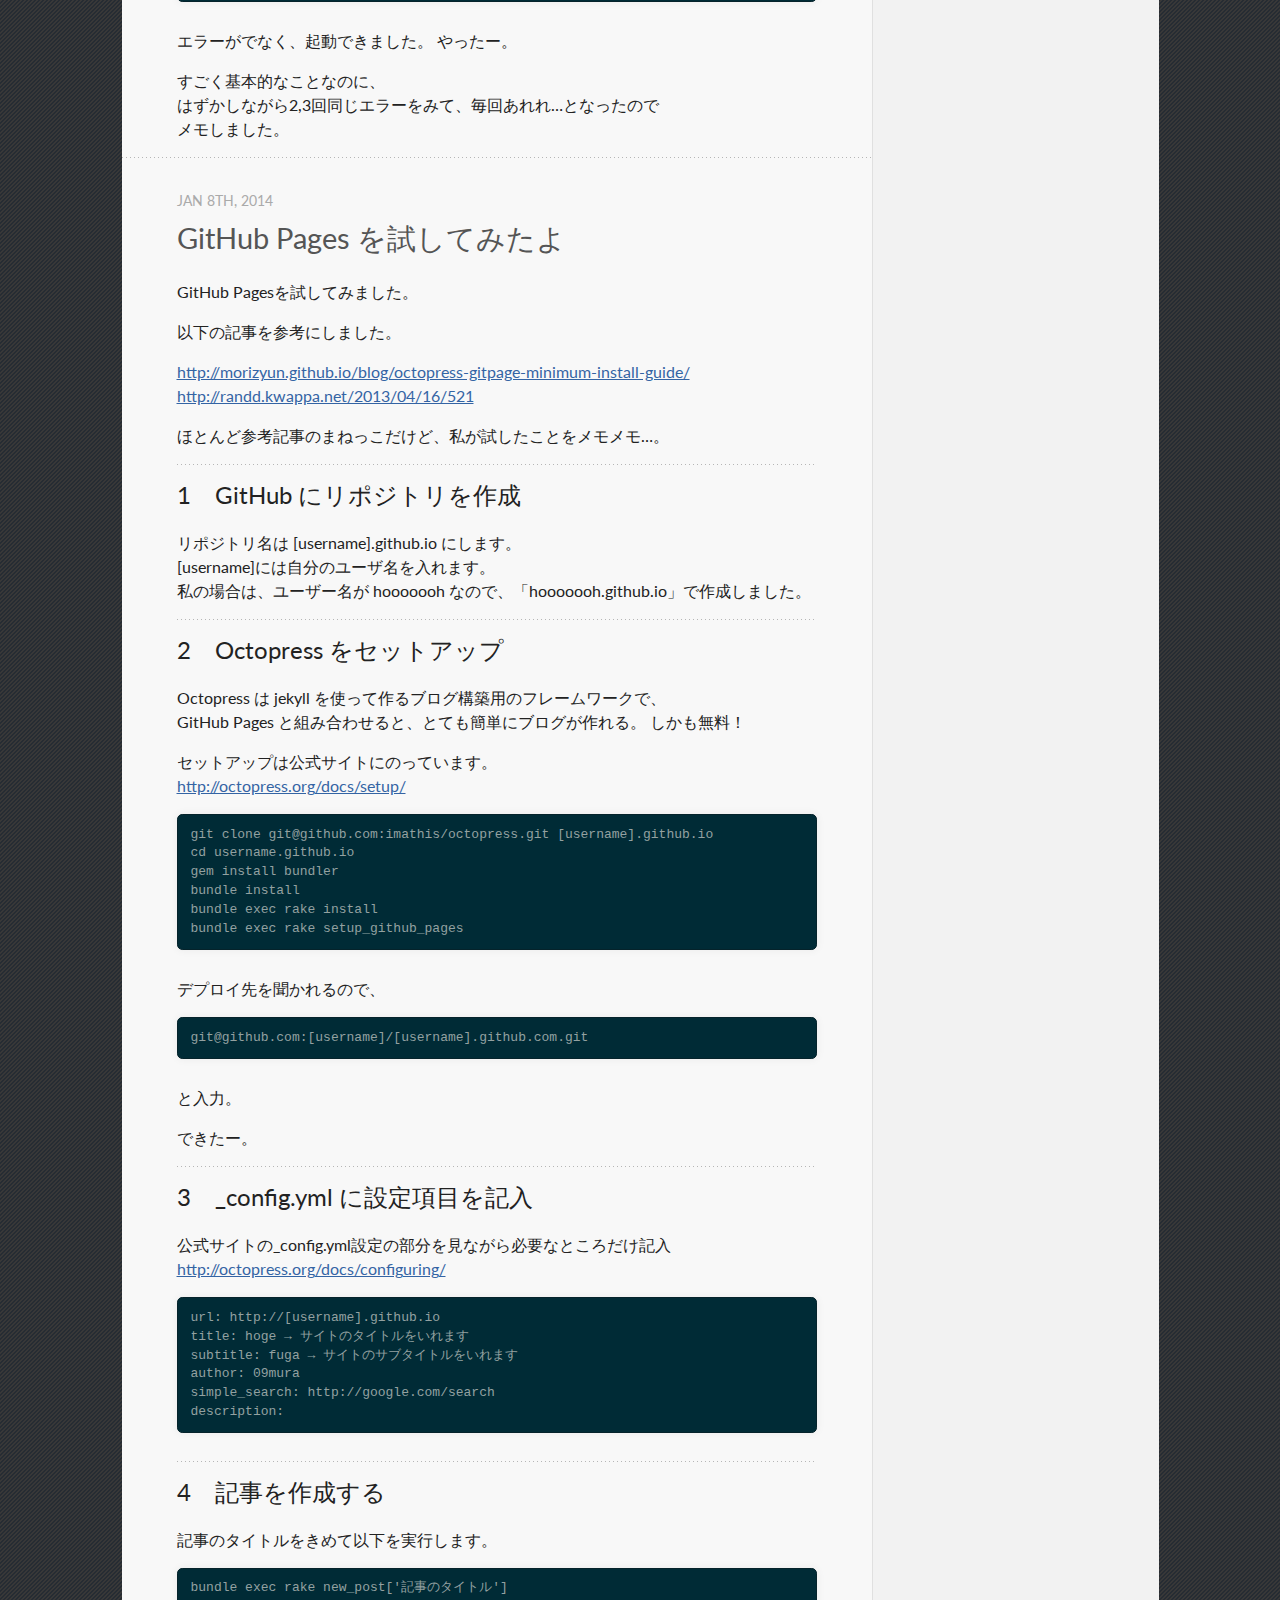
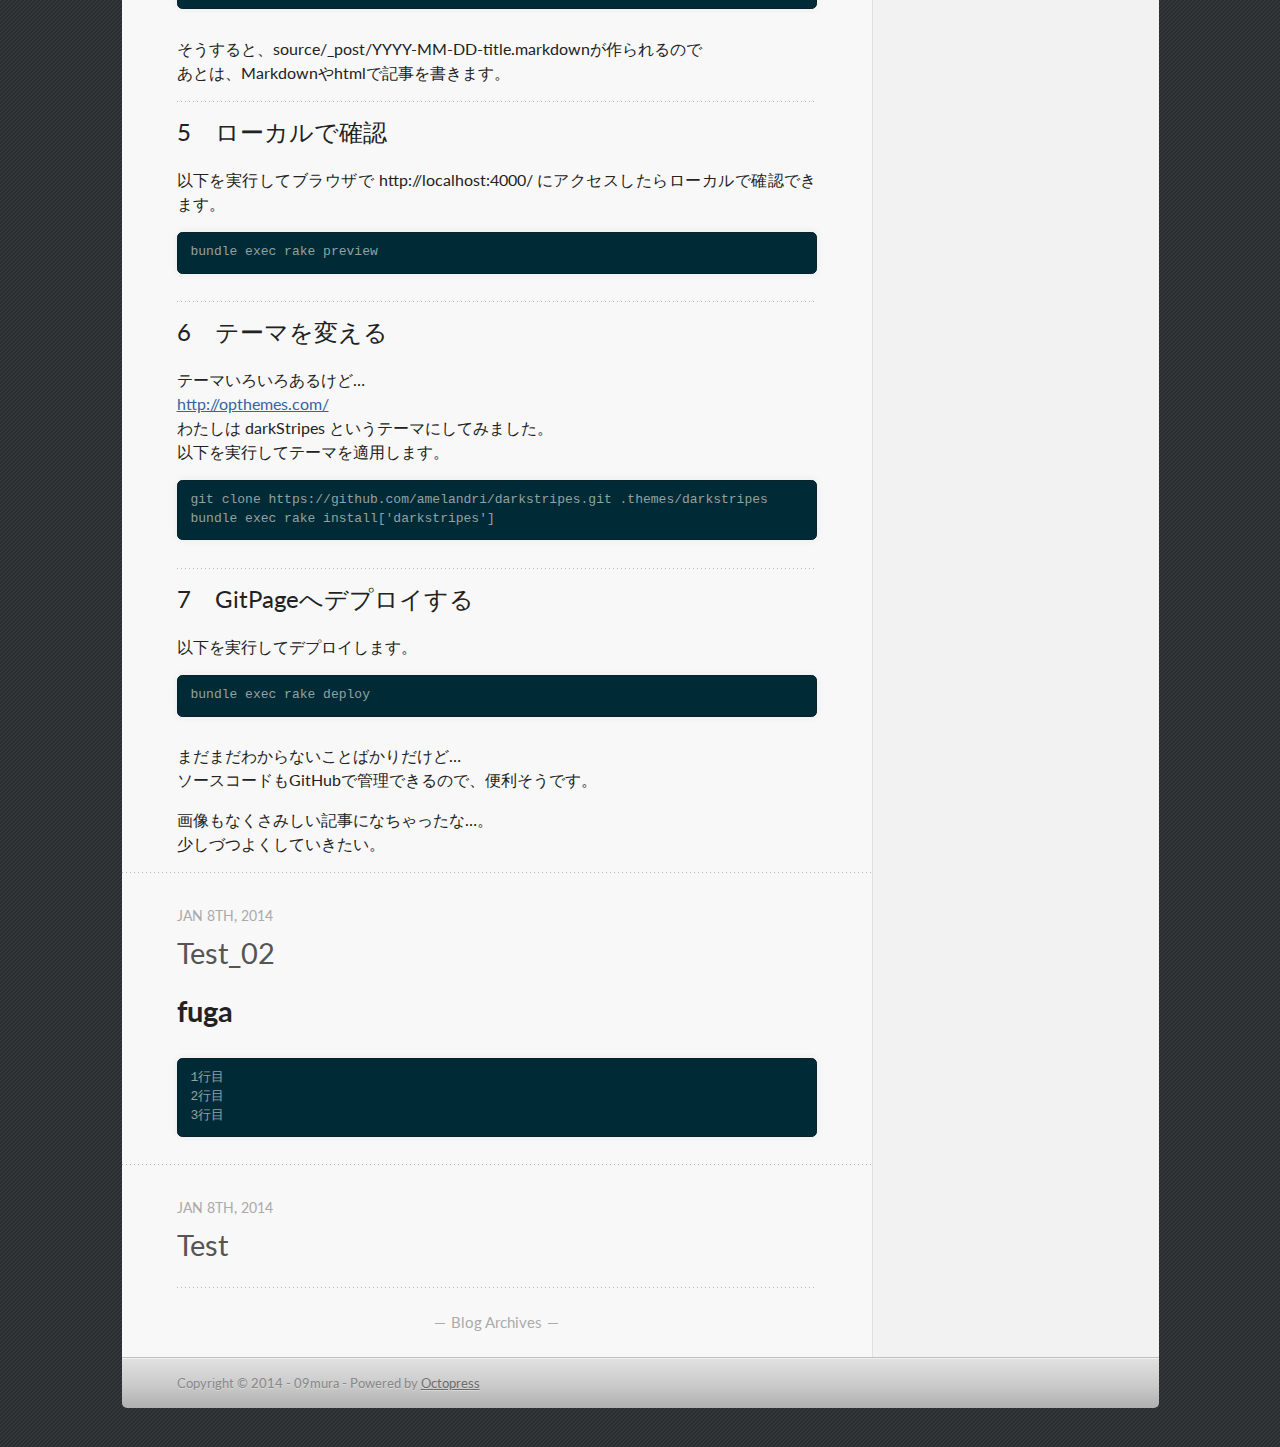
==== commit fc9ccf50: "Site updated at 2014-01-30 08:04:21 UTC" ====
--- a/index.html
+++ b/index.html
@@ -207,7 +207,7 @@
 test_libs 0.0.1 built to pkg/test_libs-0.0.1.gem.
 </code></pre>
 
-<p> ##7　Gem をインストール</p>
+<h2>7　Gem をインストール</h2>
 
 <pre><code>gem install -l pkg/test_libs-0.0.1.gem -V
 </code></pre>
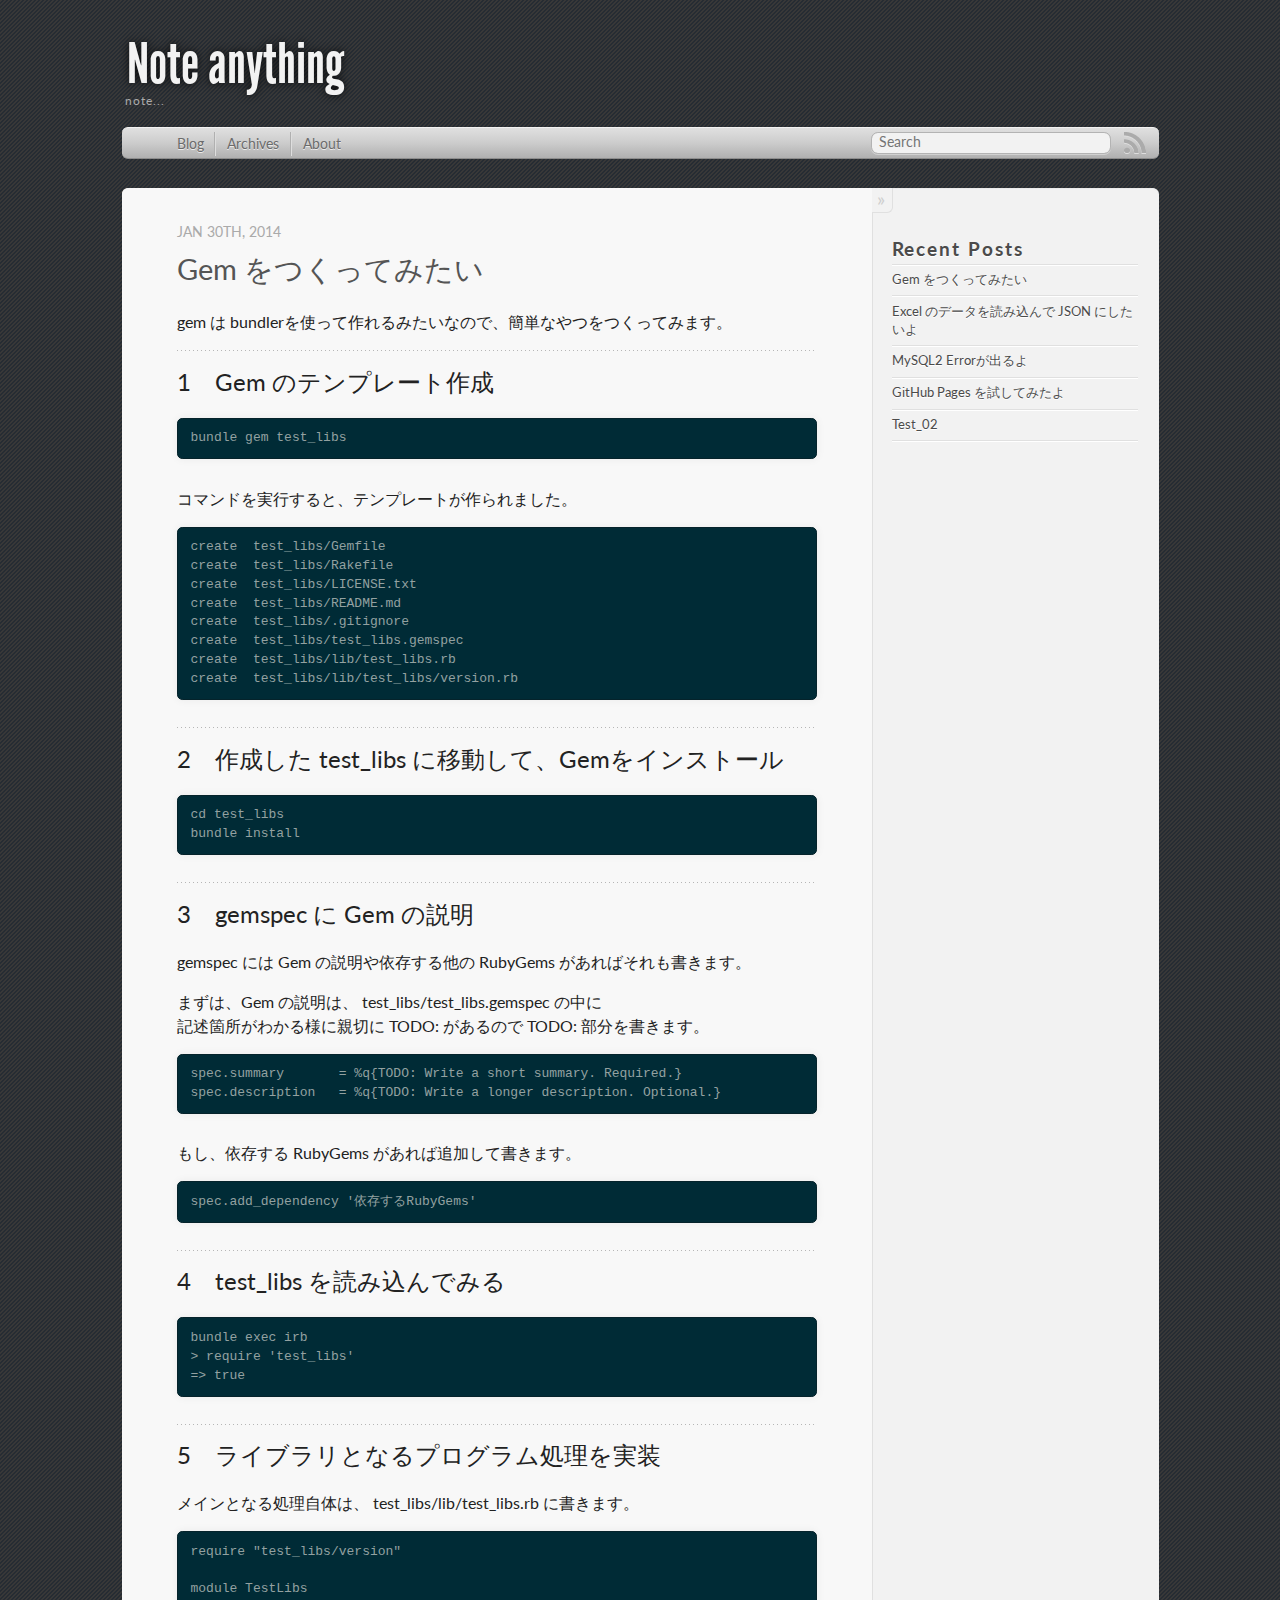
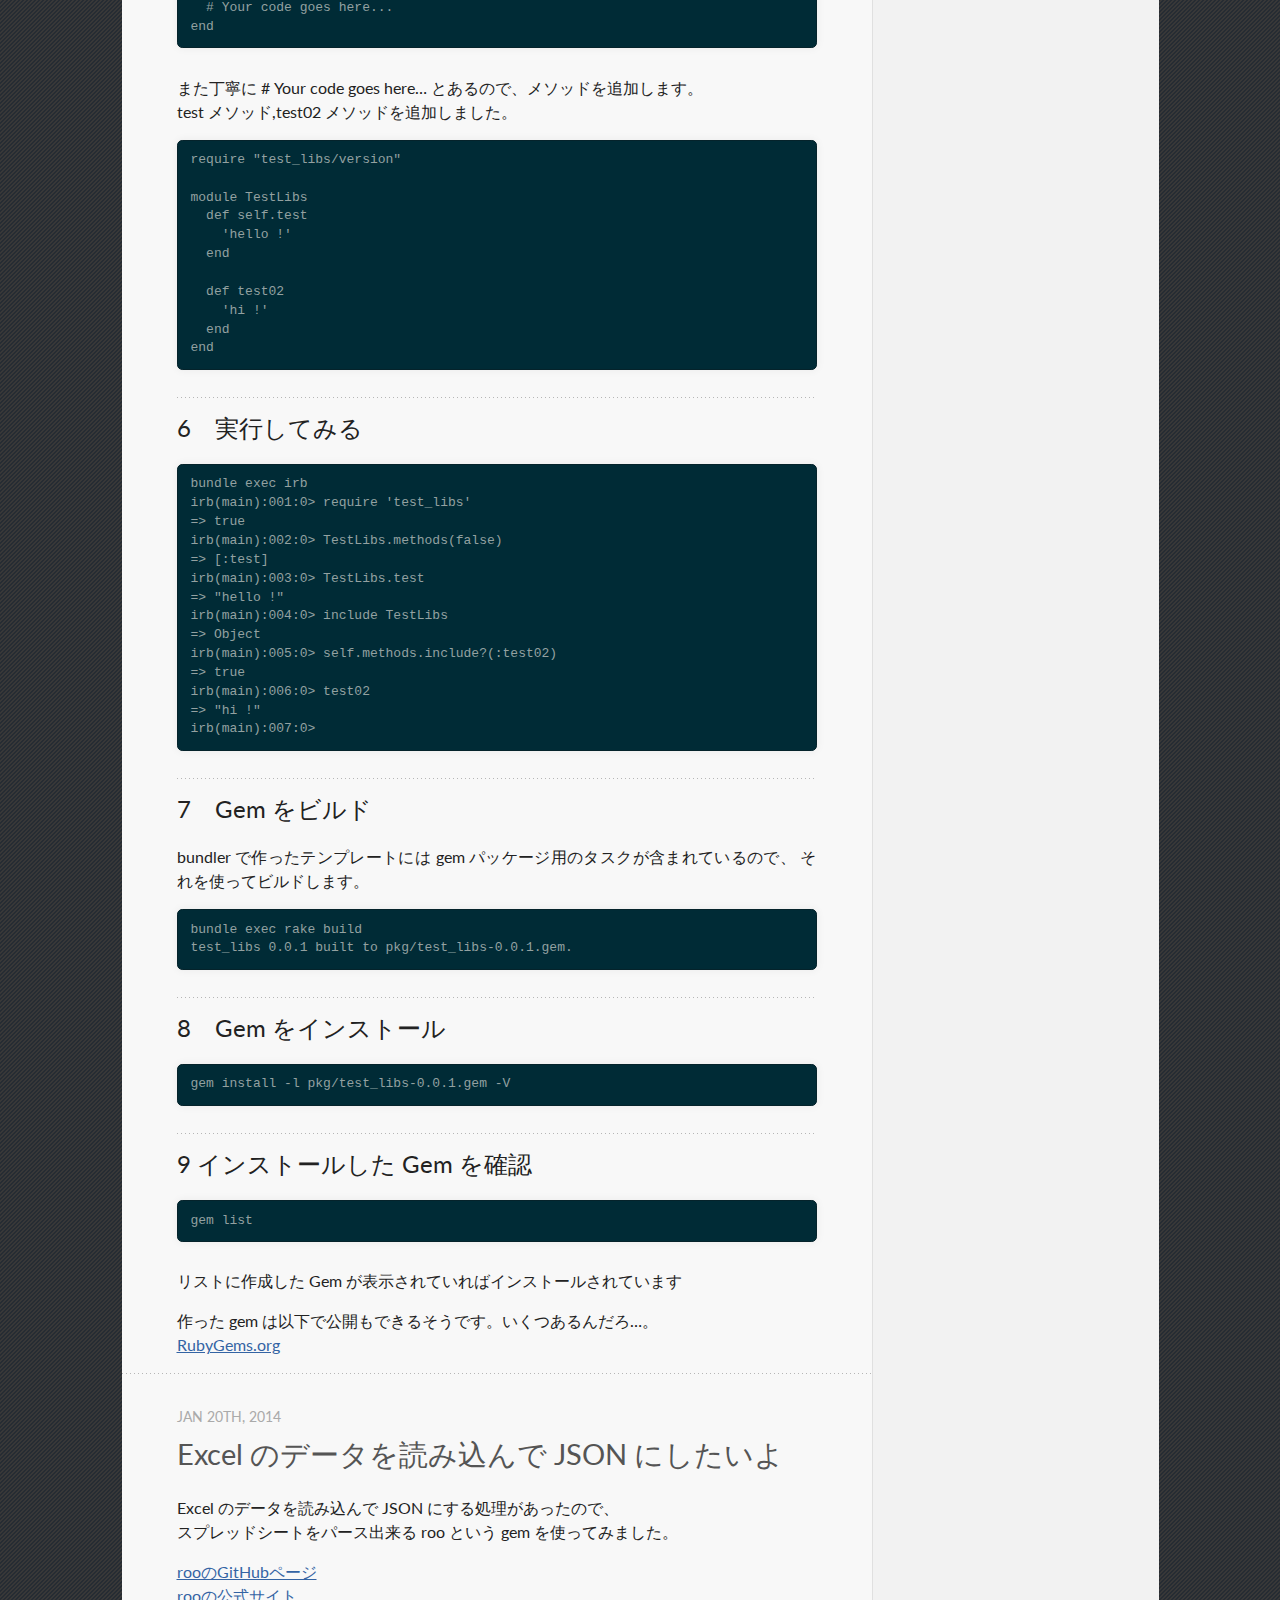
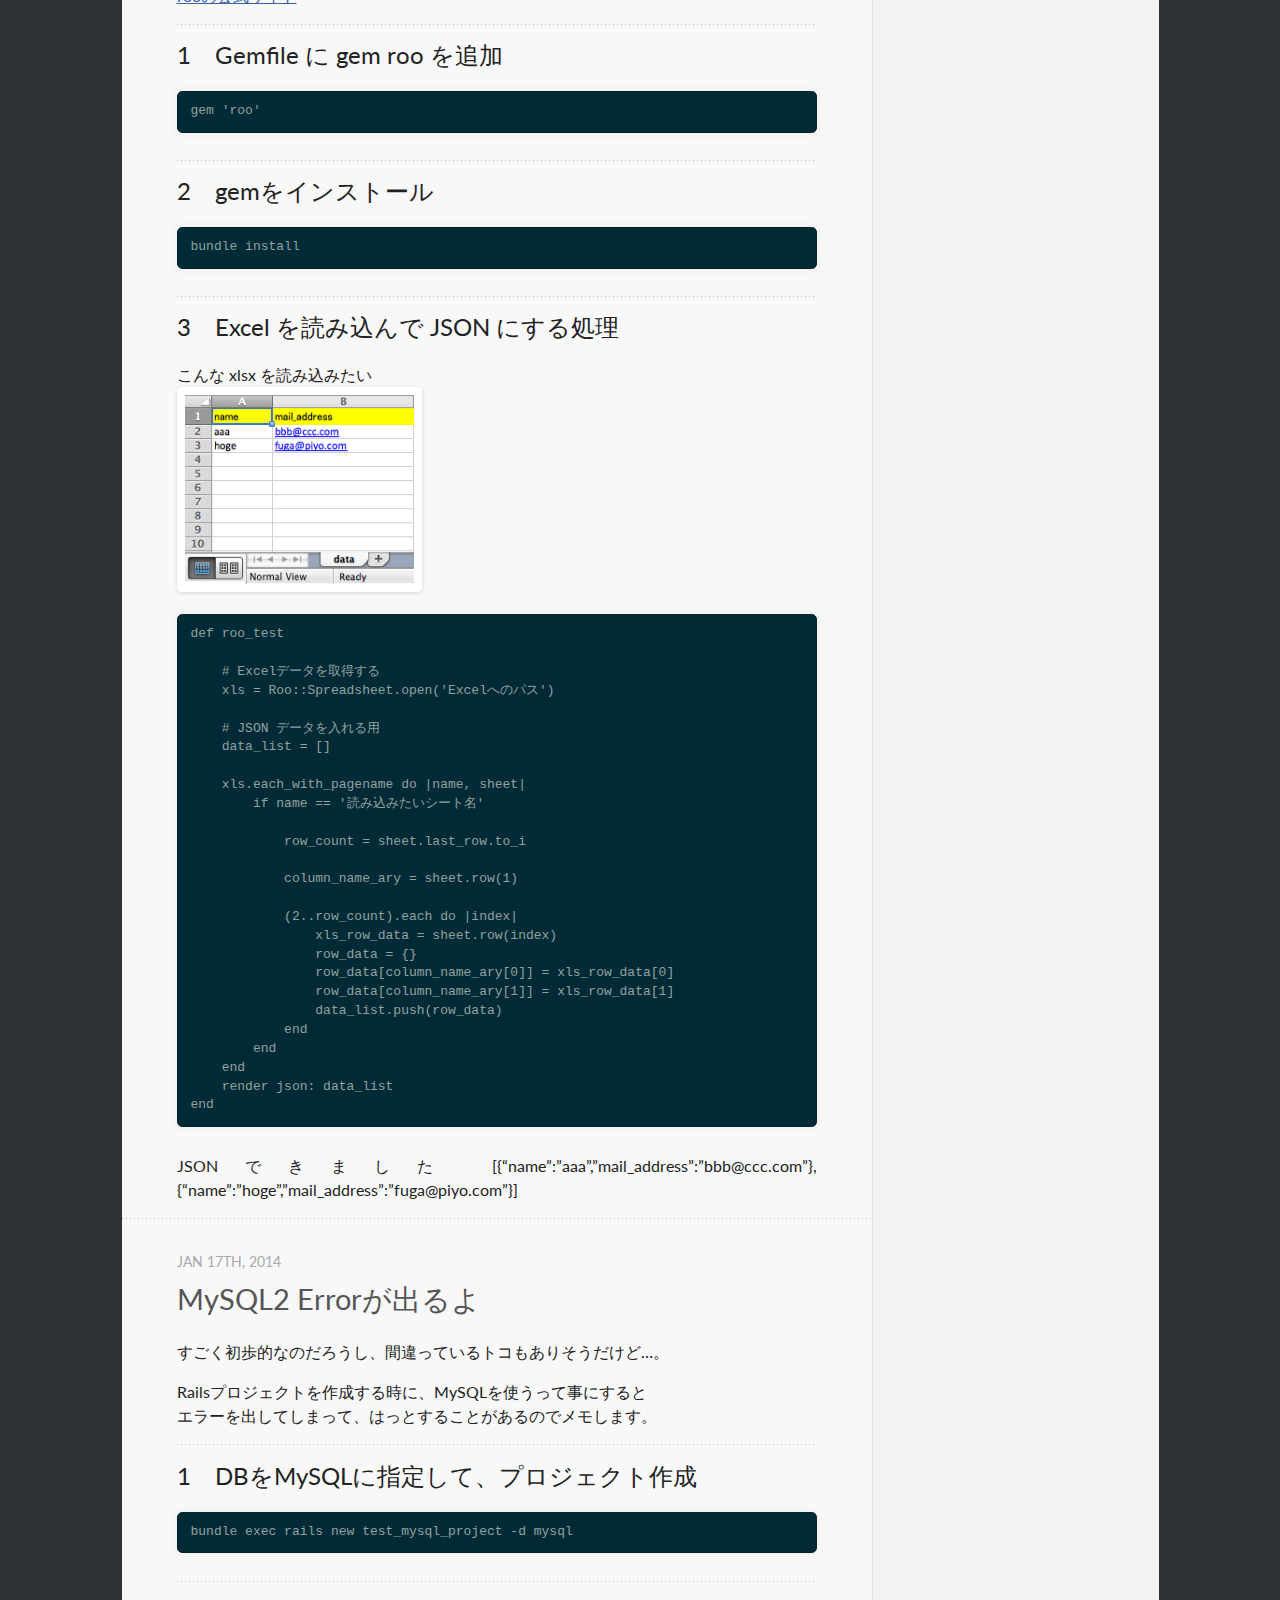
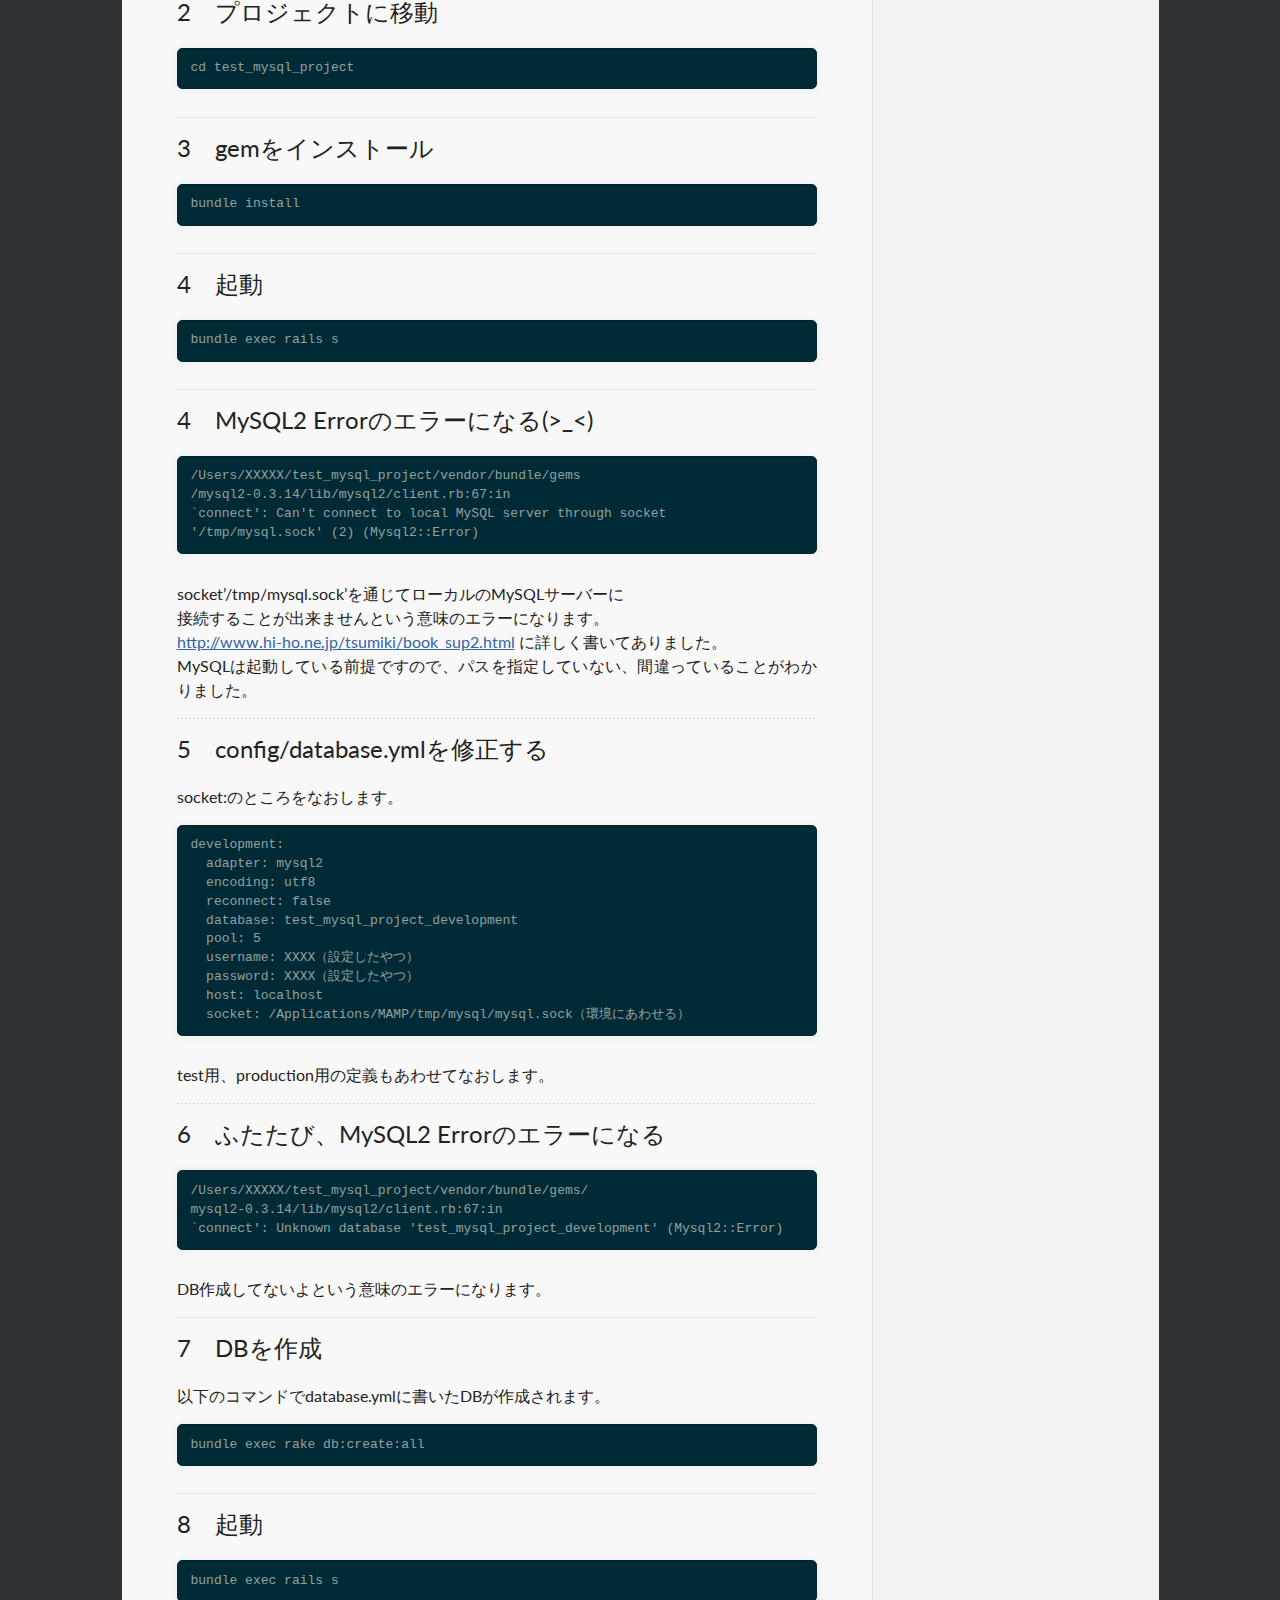
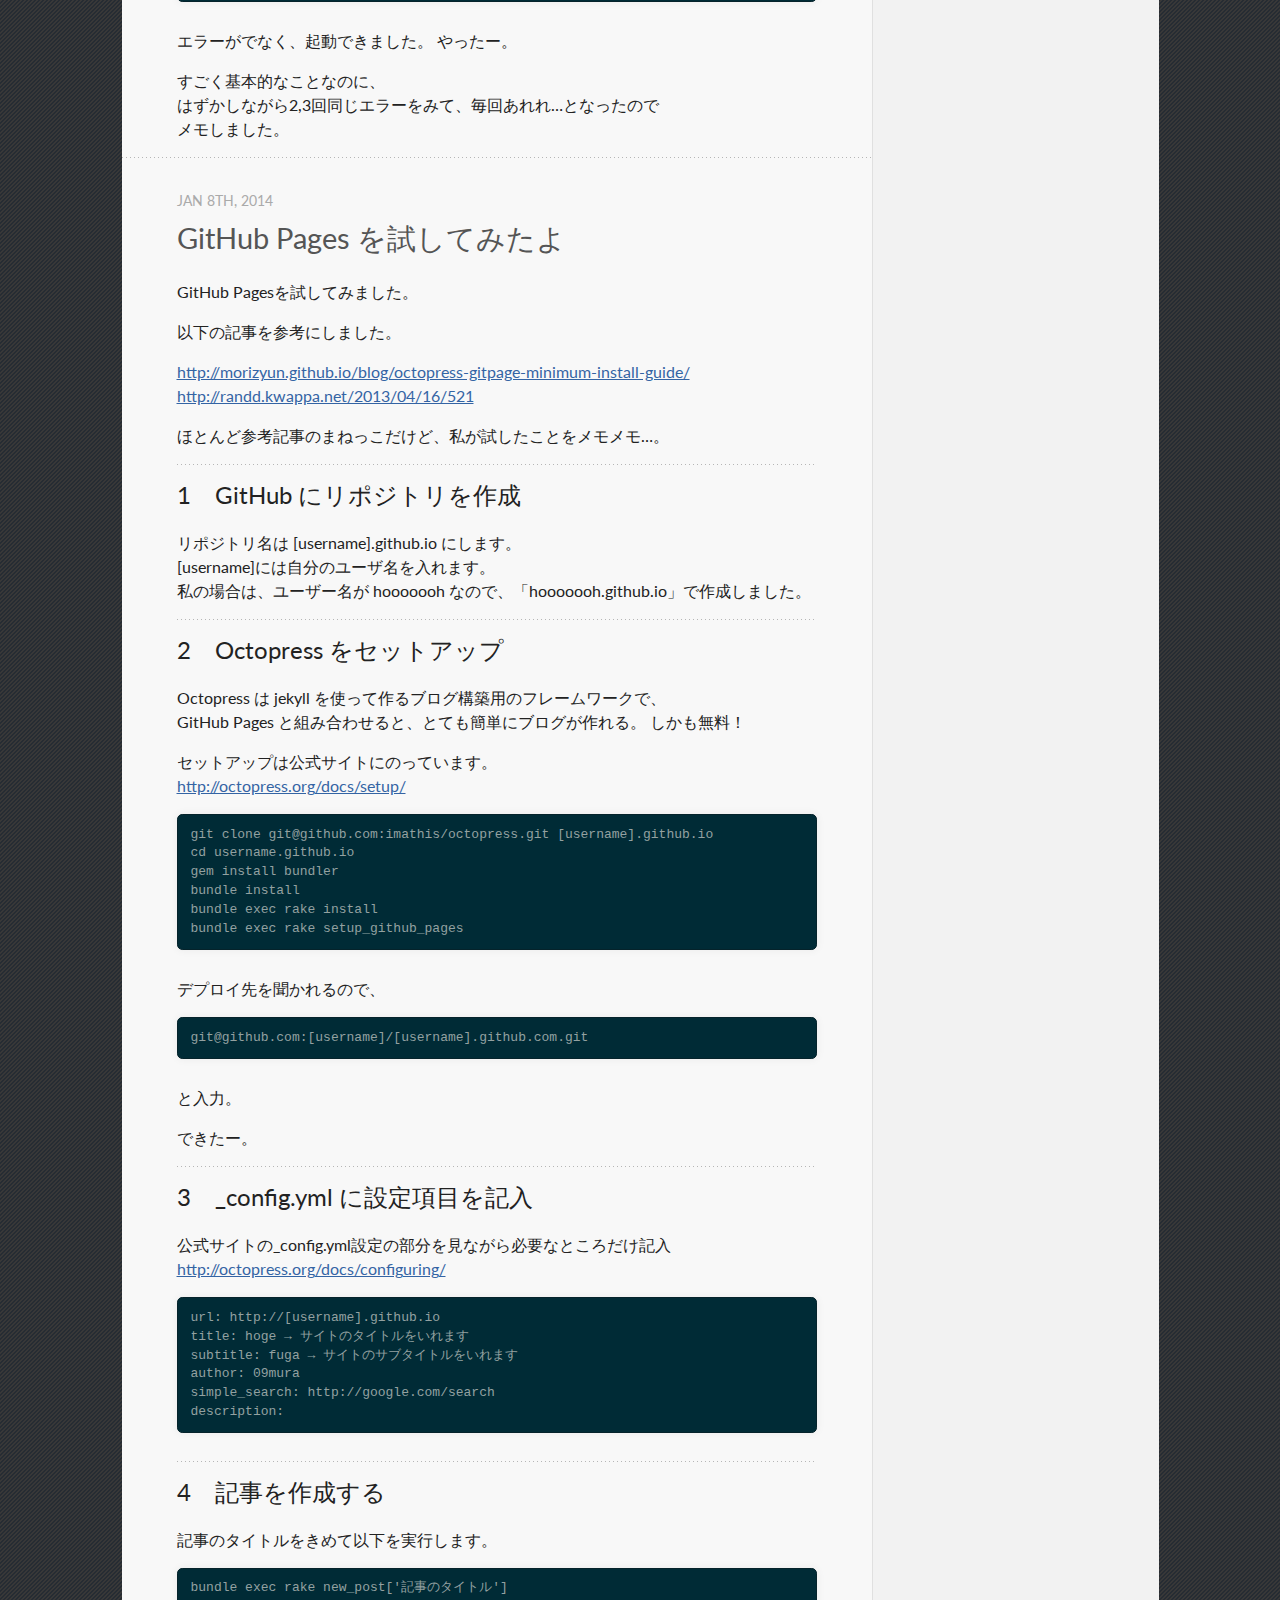
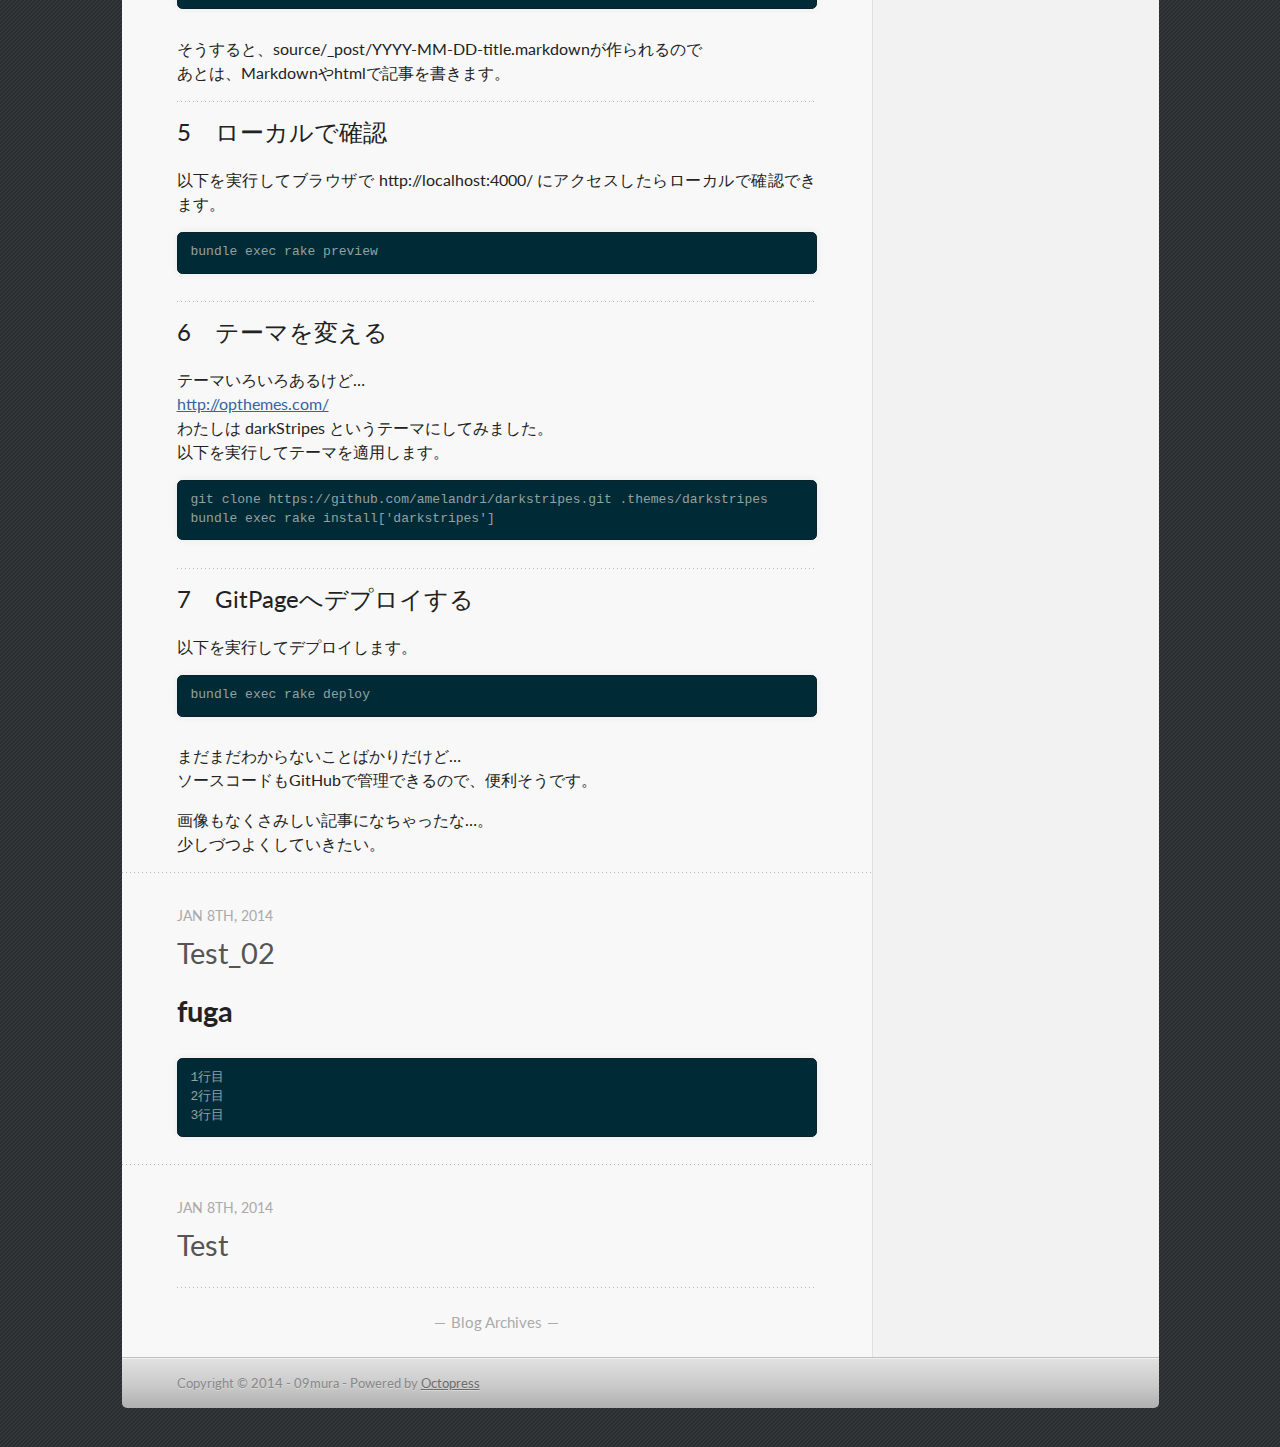
==== commit 19486d2c: "Site updated at 2014-01-30 08:05:34 UTC" ====
--- a/index.html
+++ b/index.html
@@ -198,7 +198,7 @@
 irb(main):007:0&gt;
 </code></pre>
 
-<h2>6　Gem をビルド</h2>
+<h2>7　Gem をビルド</h2>
 
 <p>bundler で作ったテンプレートには gem パッケージ用のタスクが含まれているので、
 それを使ってビルドします。</p>
@@ -207,12 +207,12 @@
 test_libs 0.0.1 built to pkg/test_libs-0.0.1.gem.
 </code></pre>
 
-<h2>7　Gem をインストール</h2>
+<h2>8　Gem をインストール</h2>
 
 <pre><code>gem install -l pkg/test_libs-0.0.1.gem -V
 </code></pre>
 
-<h2>8 インストールした Gem を確認</h2>
+<h2>9 インストールした Gem を確認</h2>
 
 <pre><code>gem list
 </code></pre>
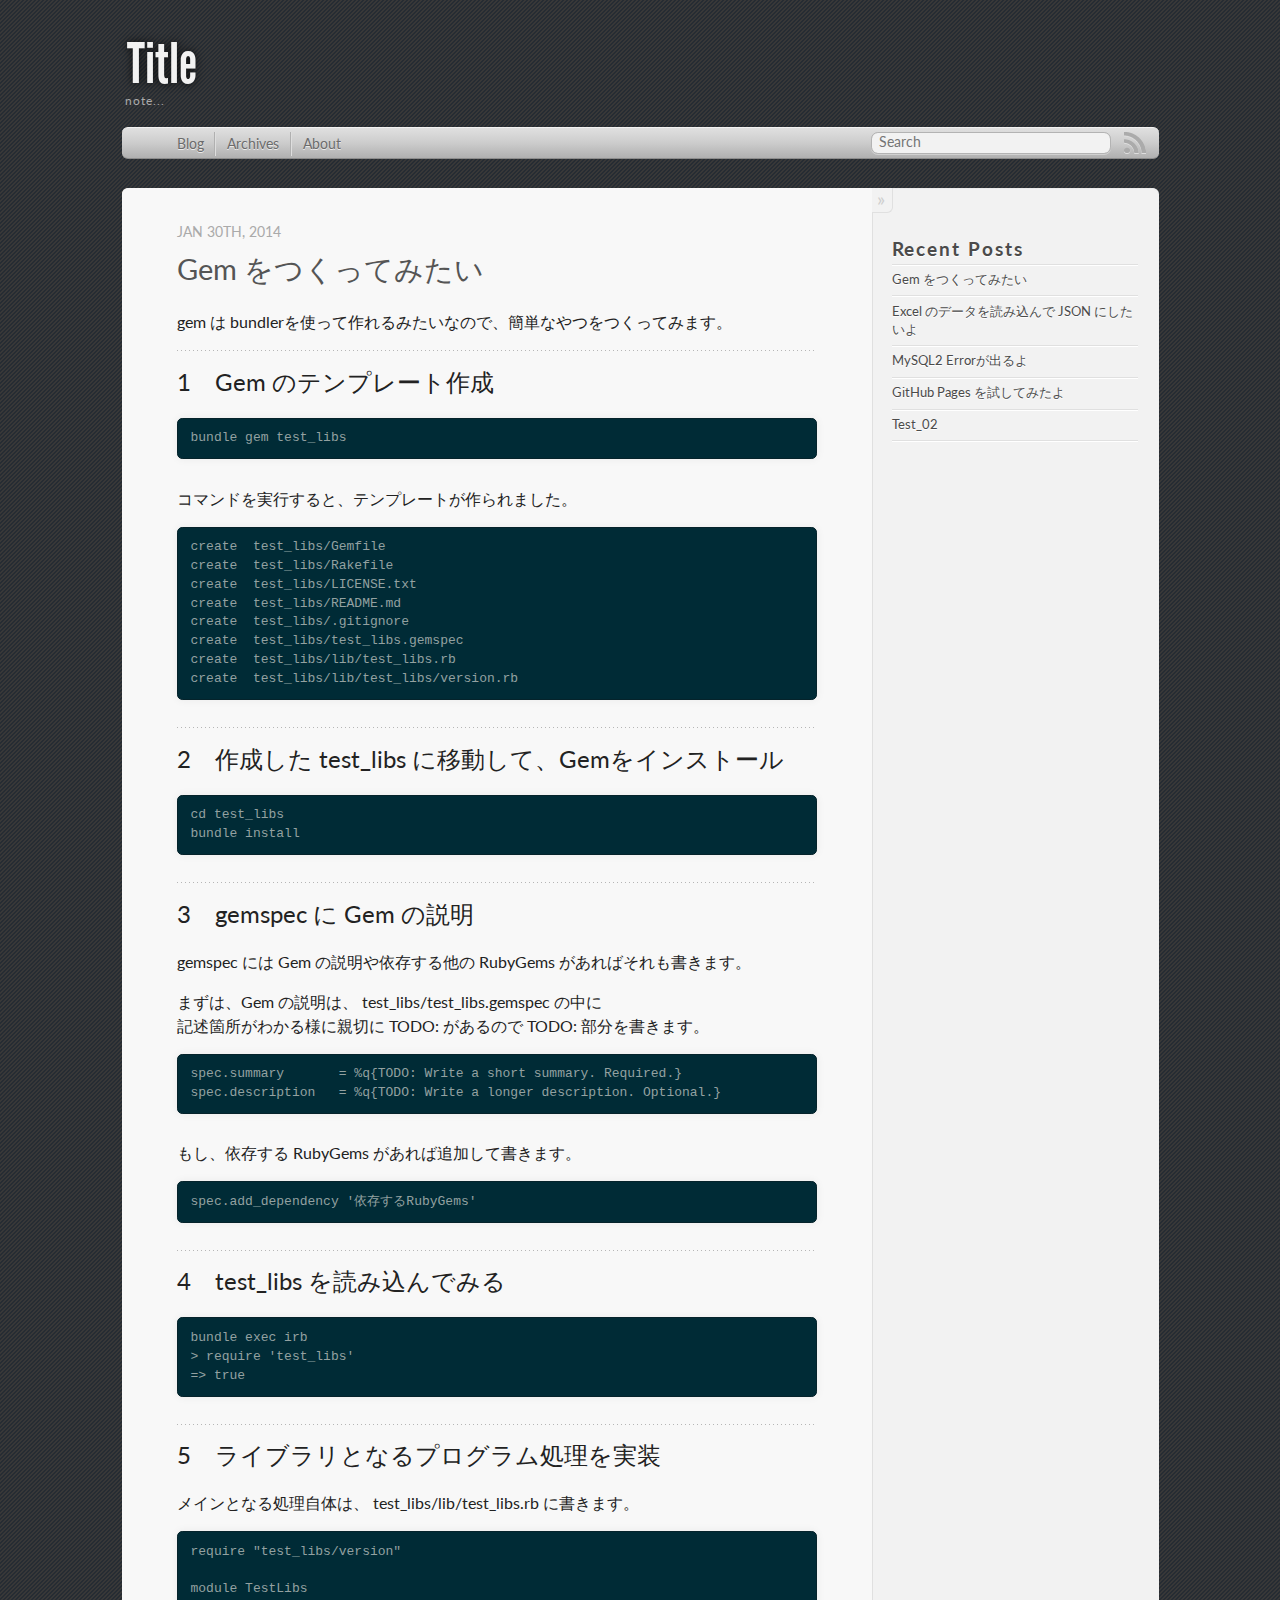
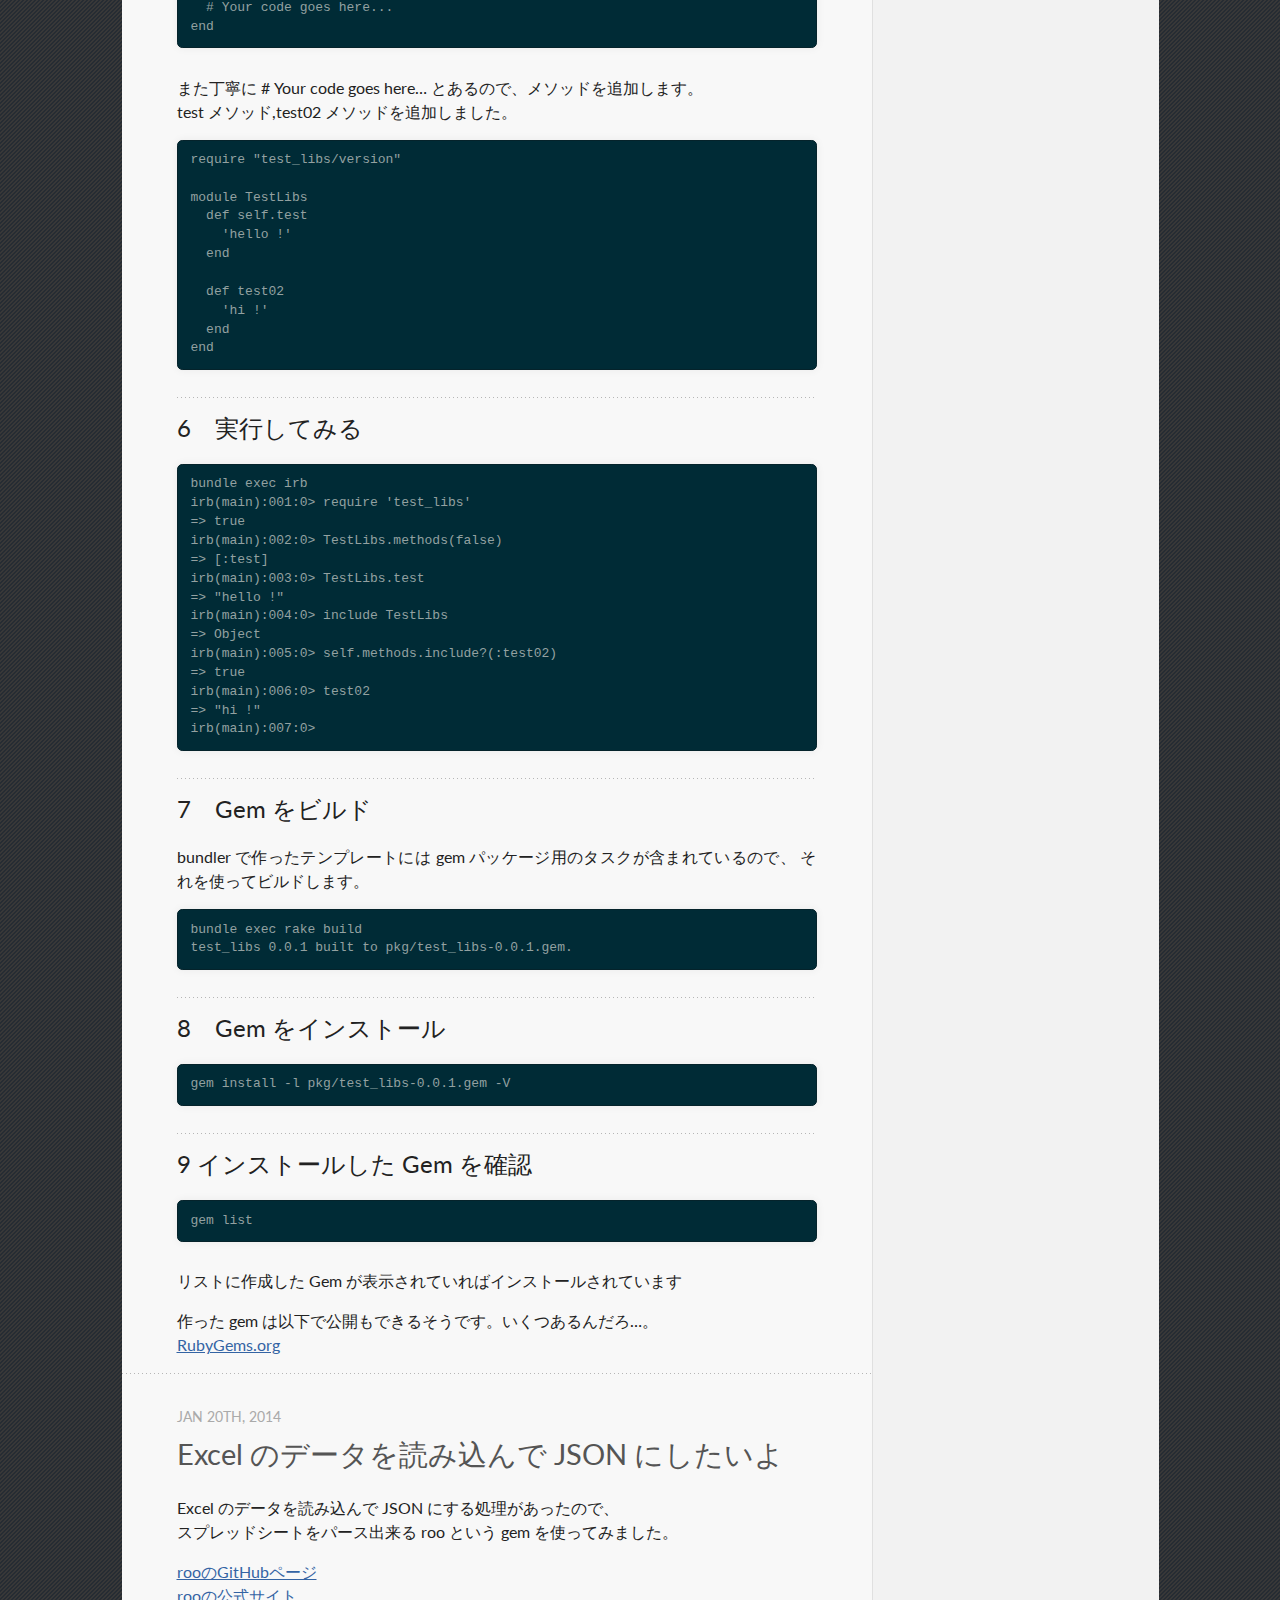
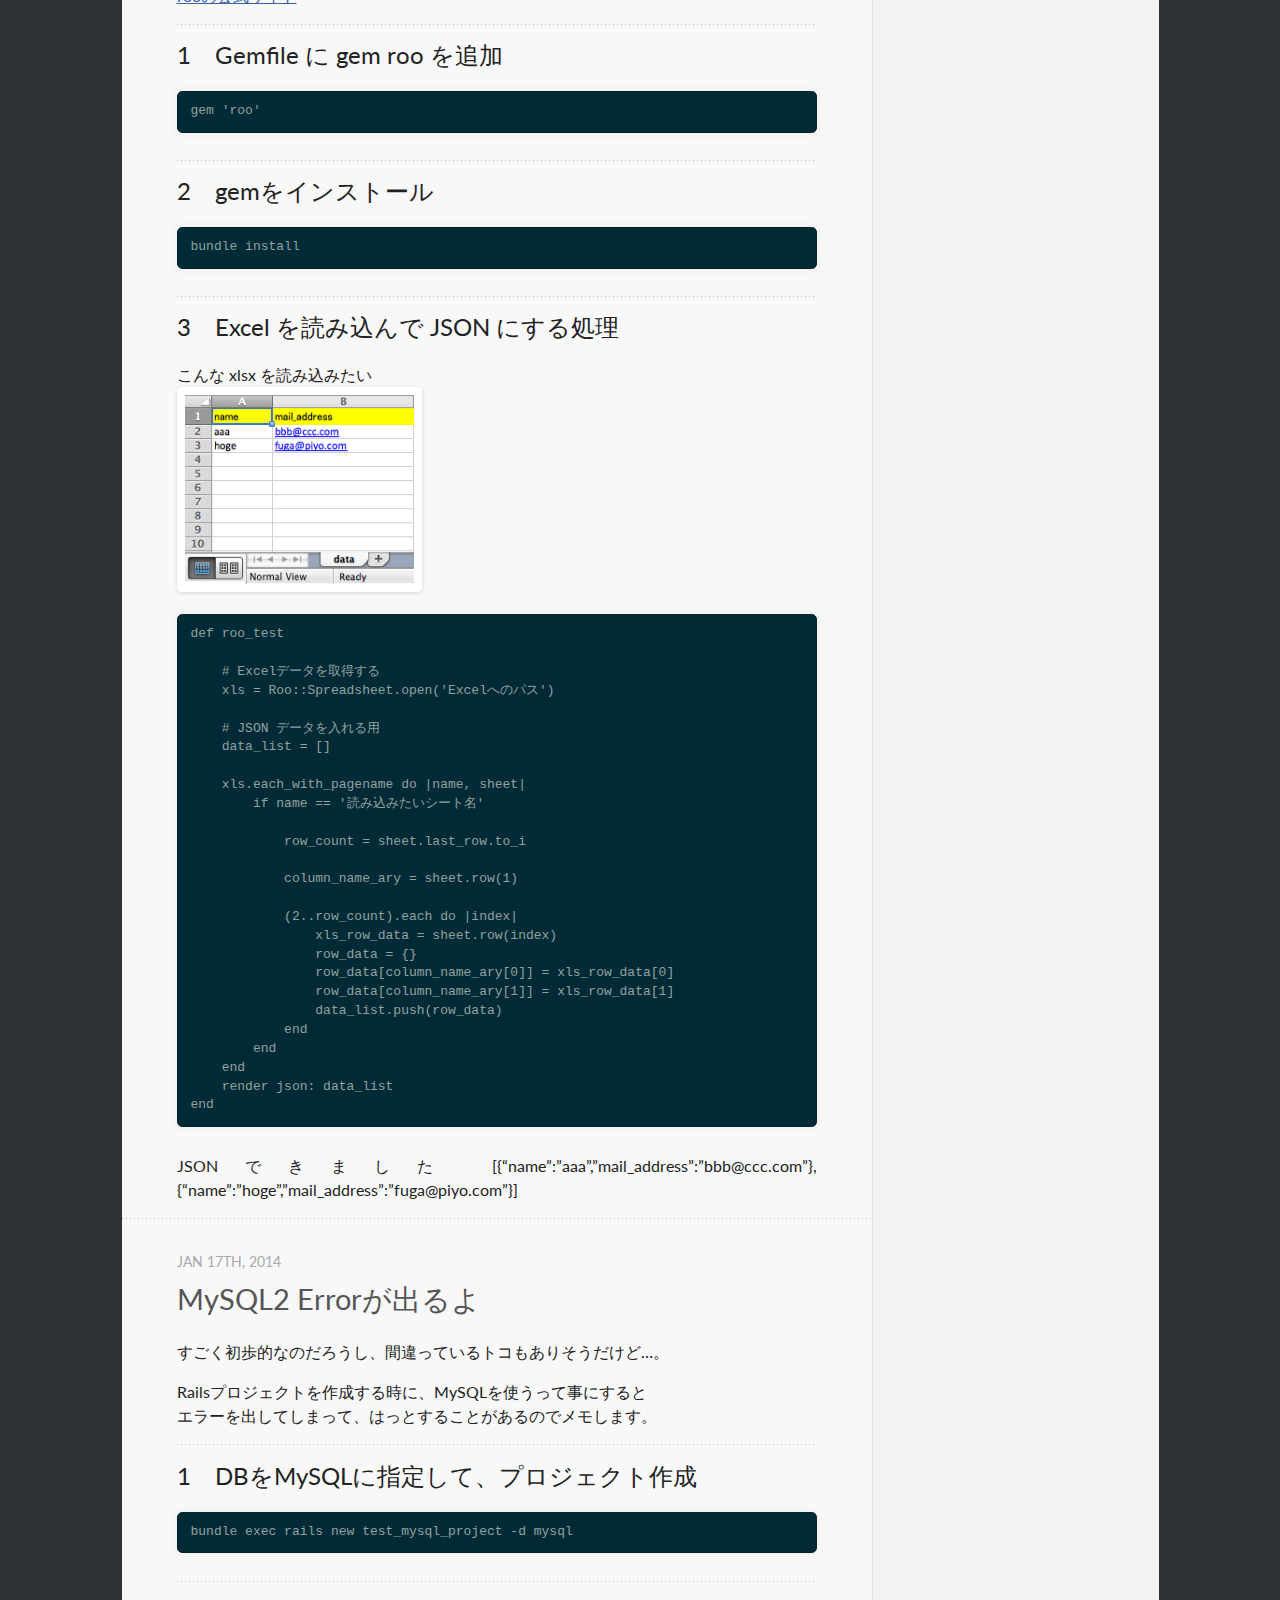
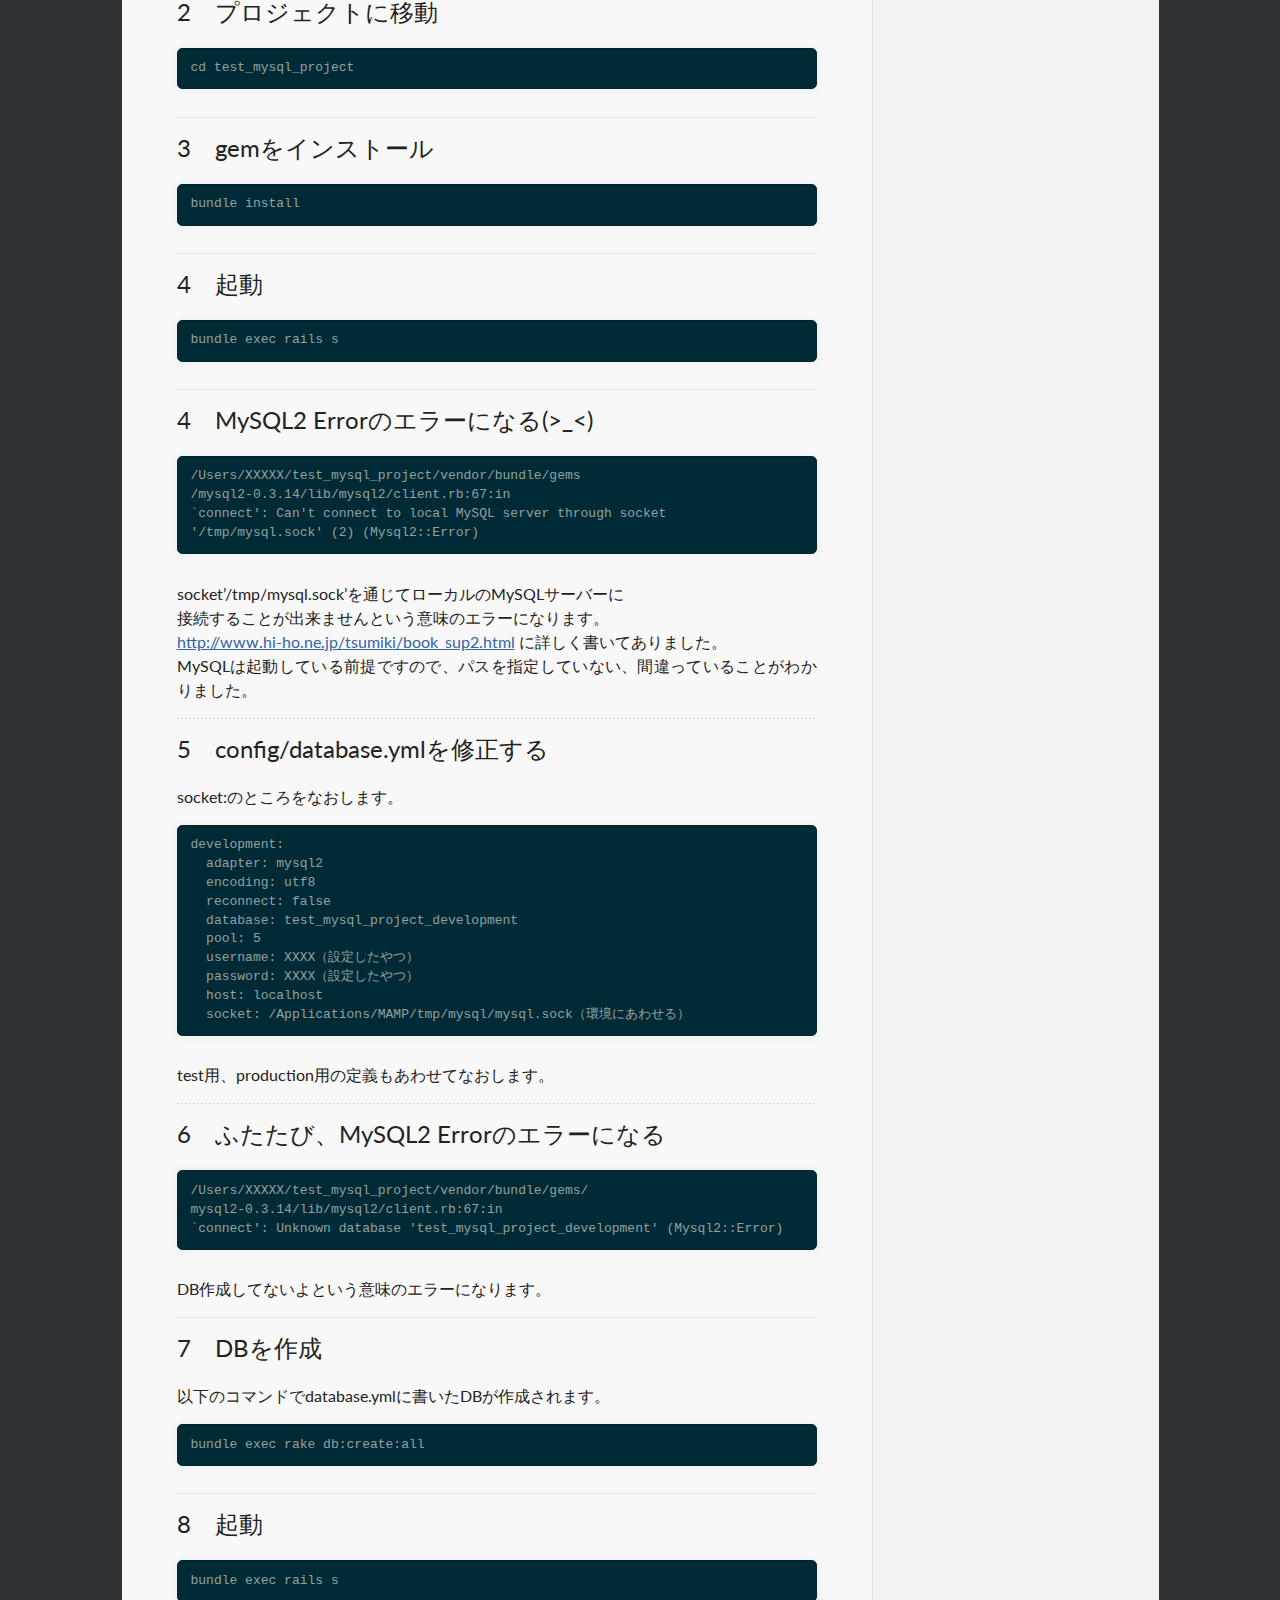
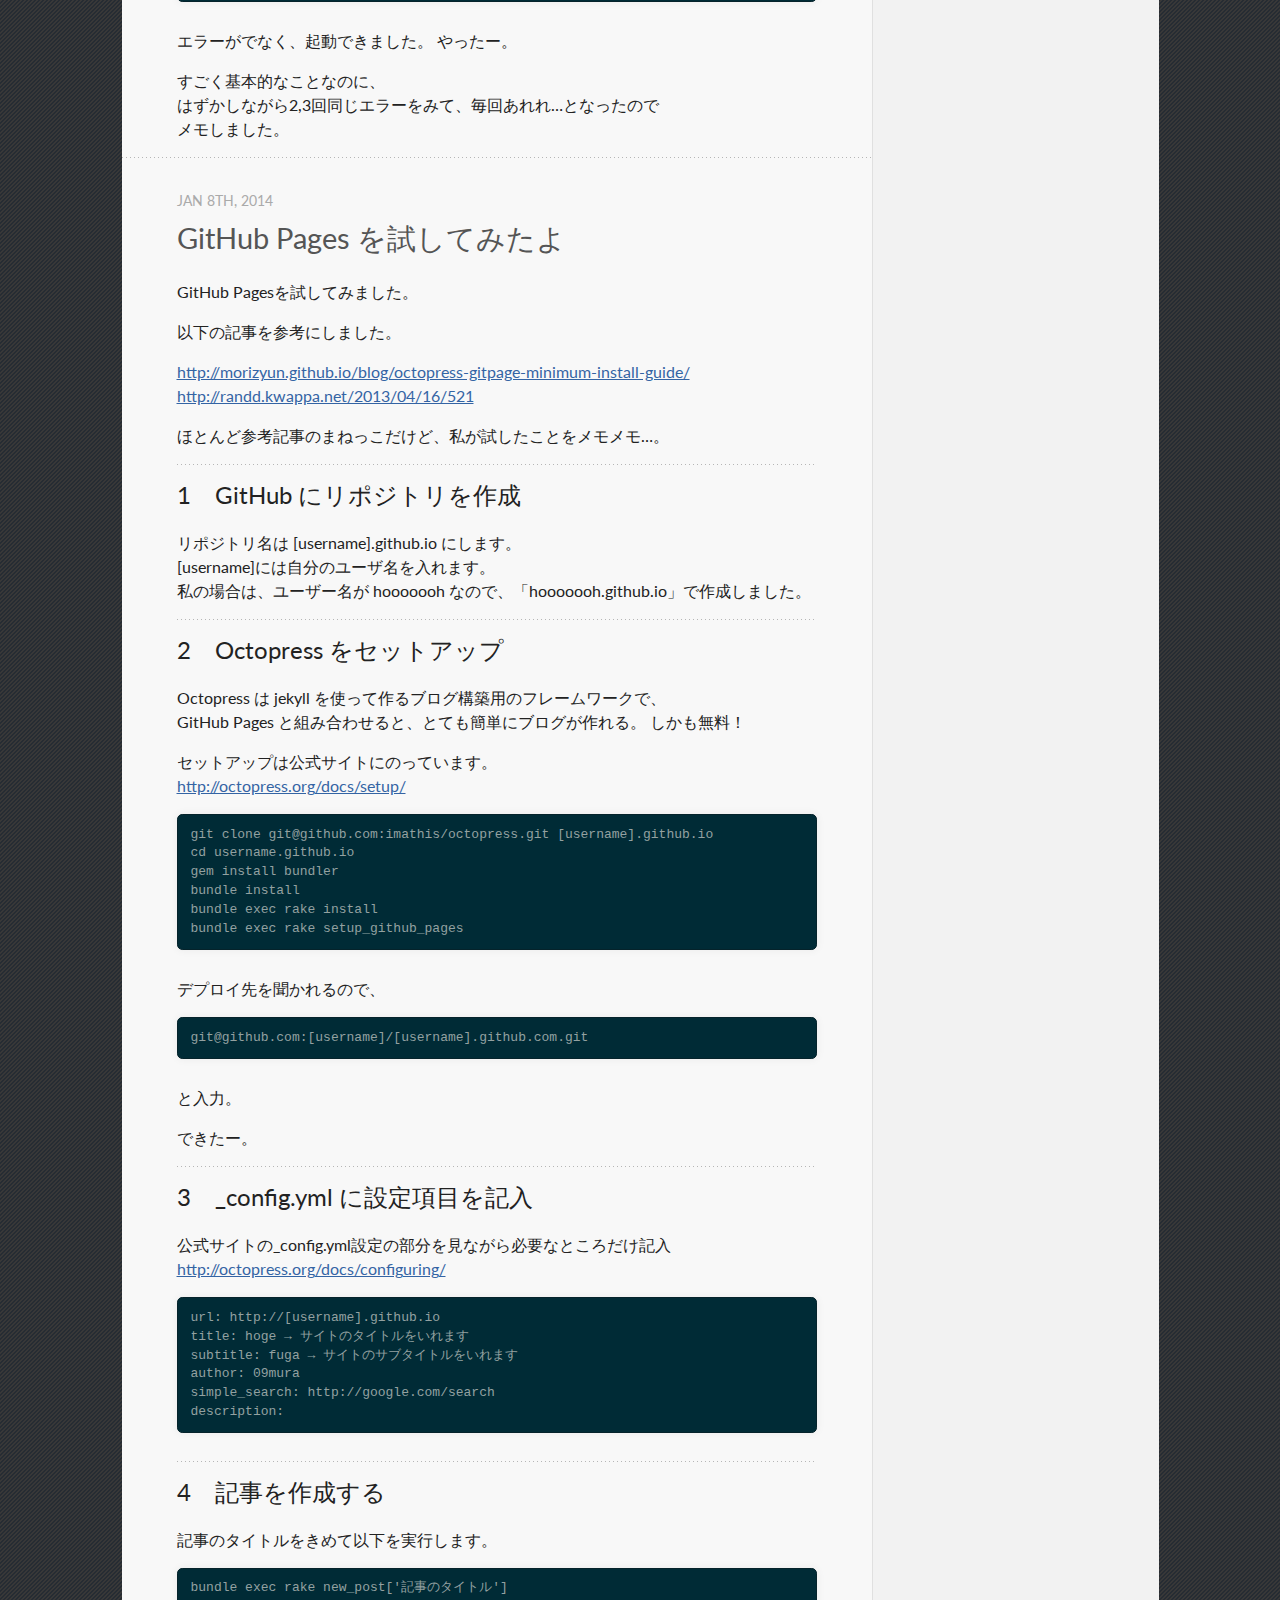
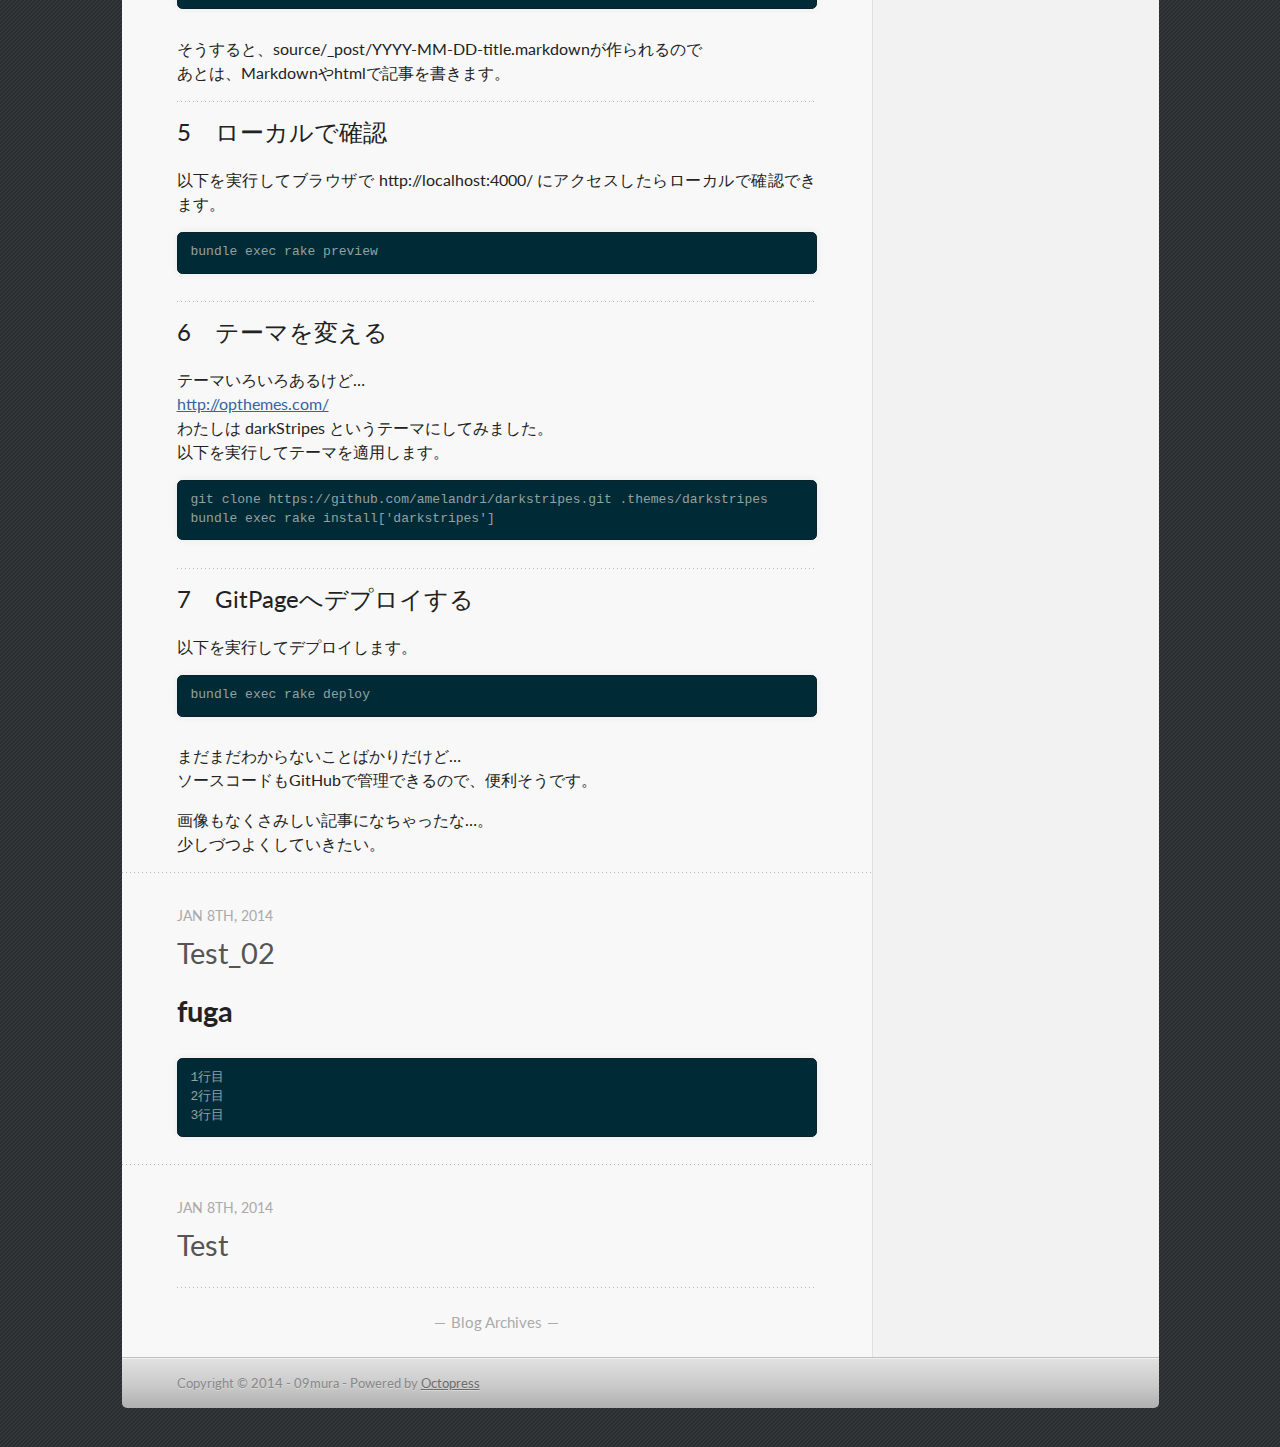
==== commit ae0bf814: "Site updated at 2014-01-30 08:20:31 UTC" ====
--- a/index.html
+++ b/index.html
@@ -5,7 +5,7 @@
 <!--[if (gt IE 8)|(gt IEMobile 7)|!(IEMobile)|!(IE)]><!--><html class="no-js" lang="en"><!--<![endif]-->
 <head>
   <meta charset="utf-8">
-  <title>Note anything</title>
+  <title>Title</title>
   <meta name="author" content="09mura">
 
   
@@ -25,7 +25,7 @@
   <script src="/javascripts/modernizr-2.0.js"></script>
   <script src="/javascripts/ender.js"></script>
   <script src="/javascripts/octopress.js" type="text/javascript"></script>
-  <link href="/atom.xml" rel="alternate" title="Note anything" type="application/atom+xml">
+  <link href="/atom.xml" rel="alternate" title="Title" type="application/atom+xml">
   <link href='http://fonts.googleapis.com/css?family=Lato:400,700,400italic,700italic' rel='stylesheet' type='text/css'>
   <!--Fonts from Google"s Web font directory at http://google.com/webfonts -->
 <link href="http://fonts.googleapis.com/css?family=PT+Serif:regular,italic,bold,bolditalic" rel="stylesheet" type="text/css">
@@ -43,7 +43,7 @@
   	<div id="logoRight">}</div>
   	<div class="clear"></div>
   </div> -->
-  <h1><a href="/">Note anything</a></h1>
+  <h1><a href="/">Title</a></h1>
   
     <h2>note...</h2>
   
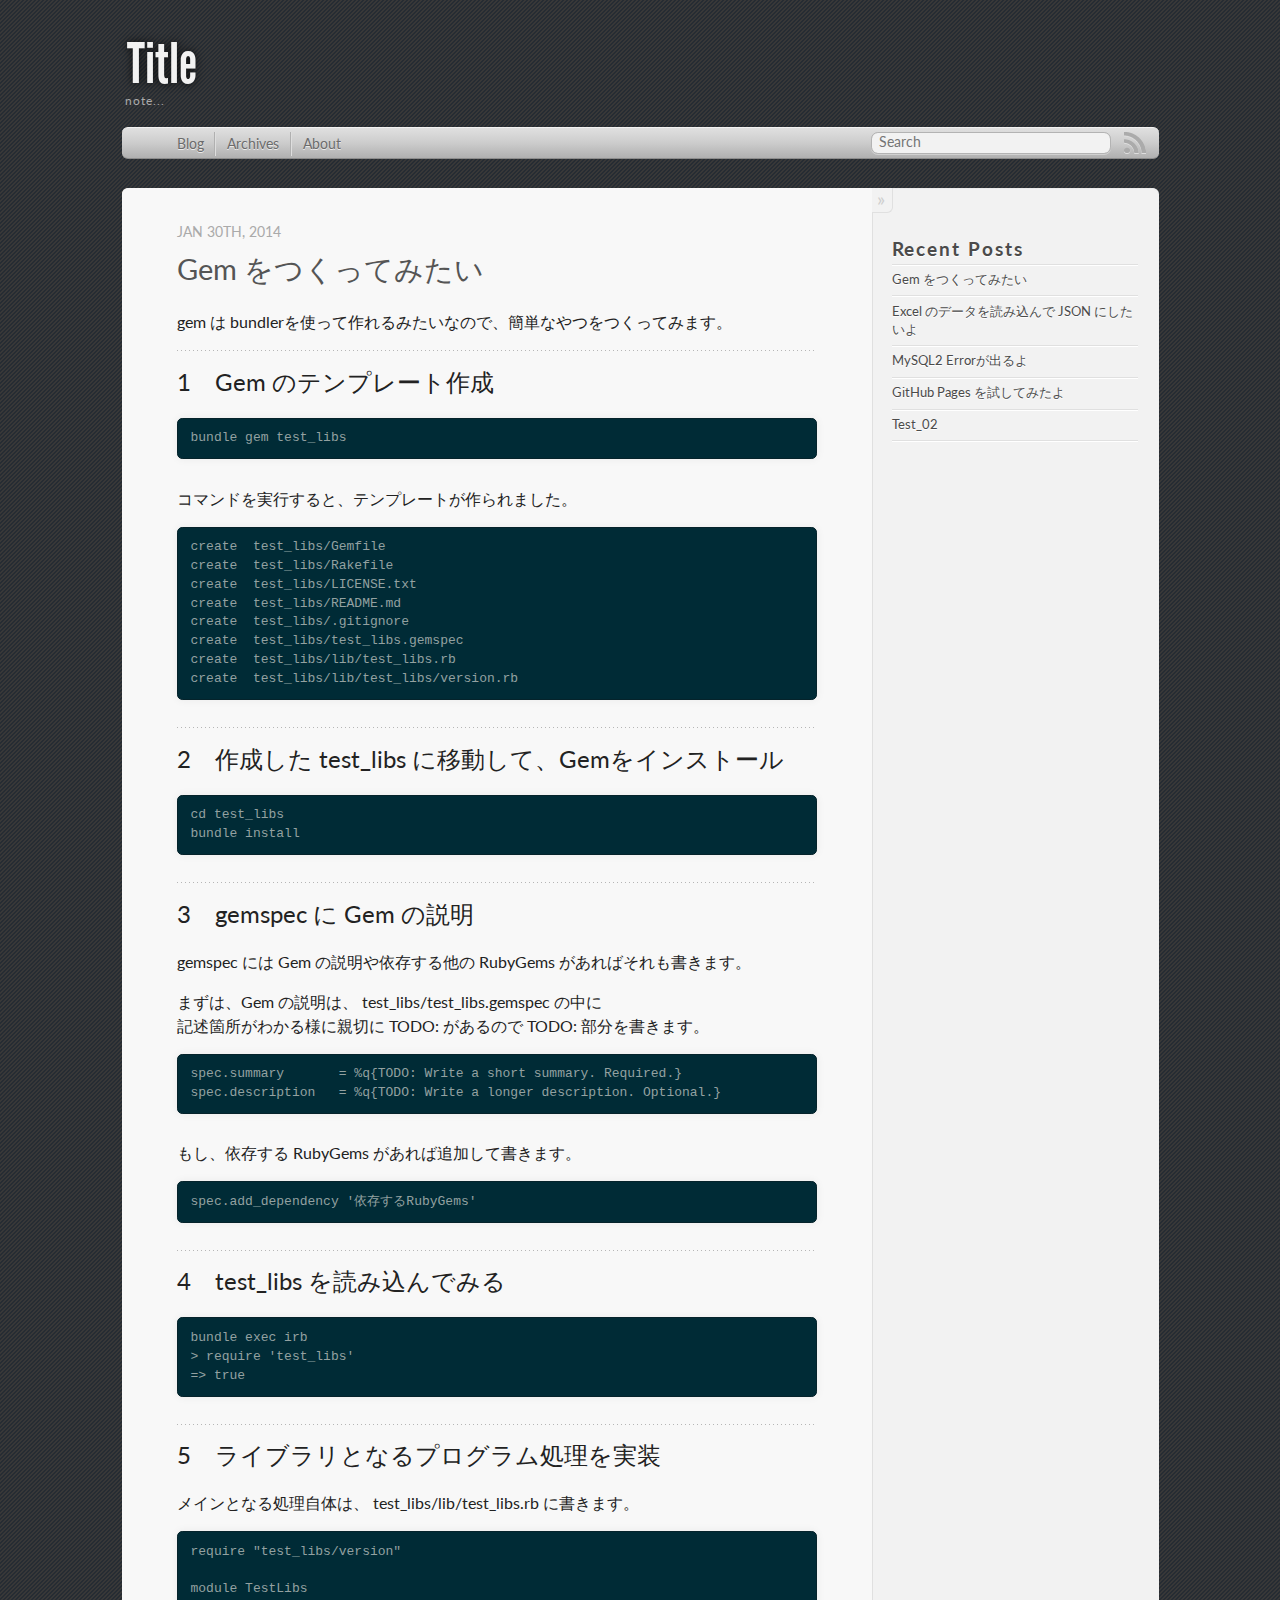
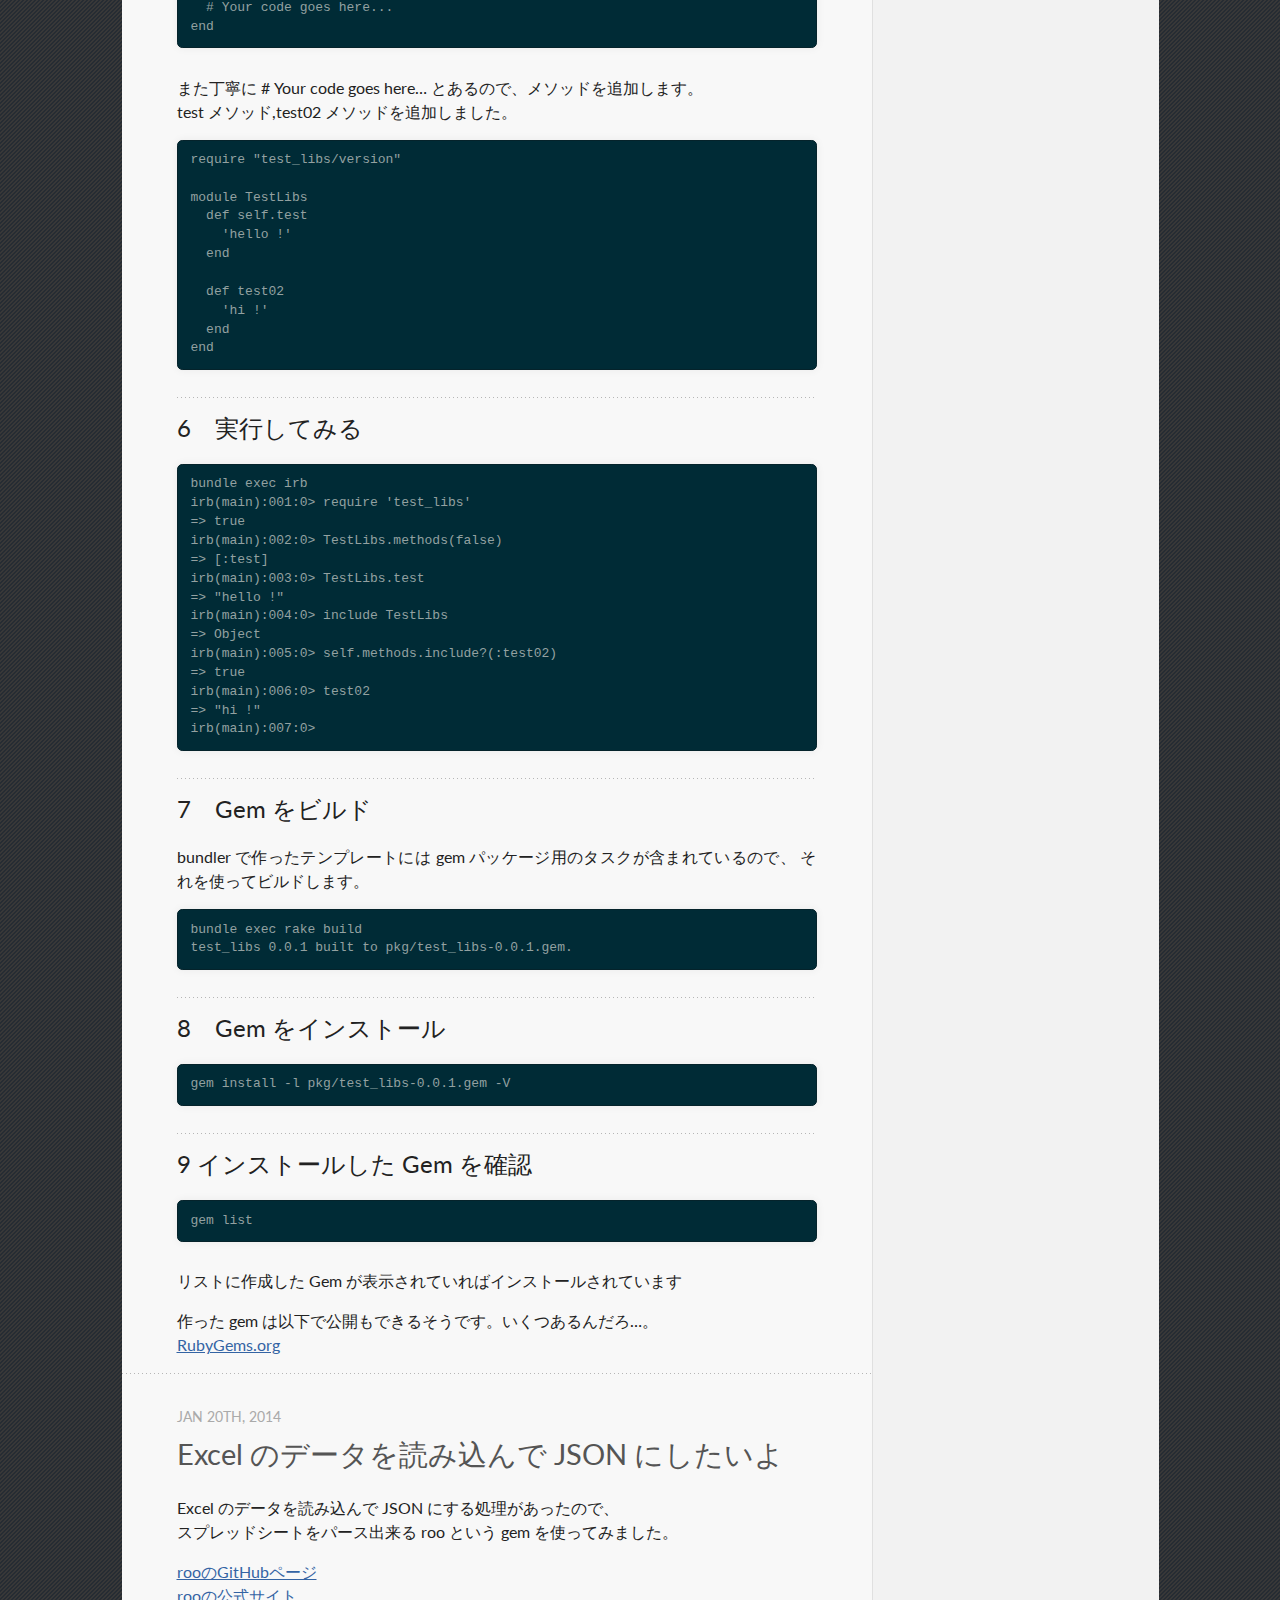
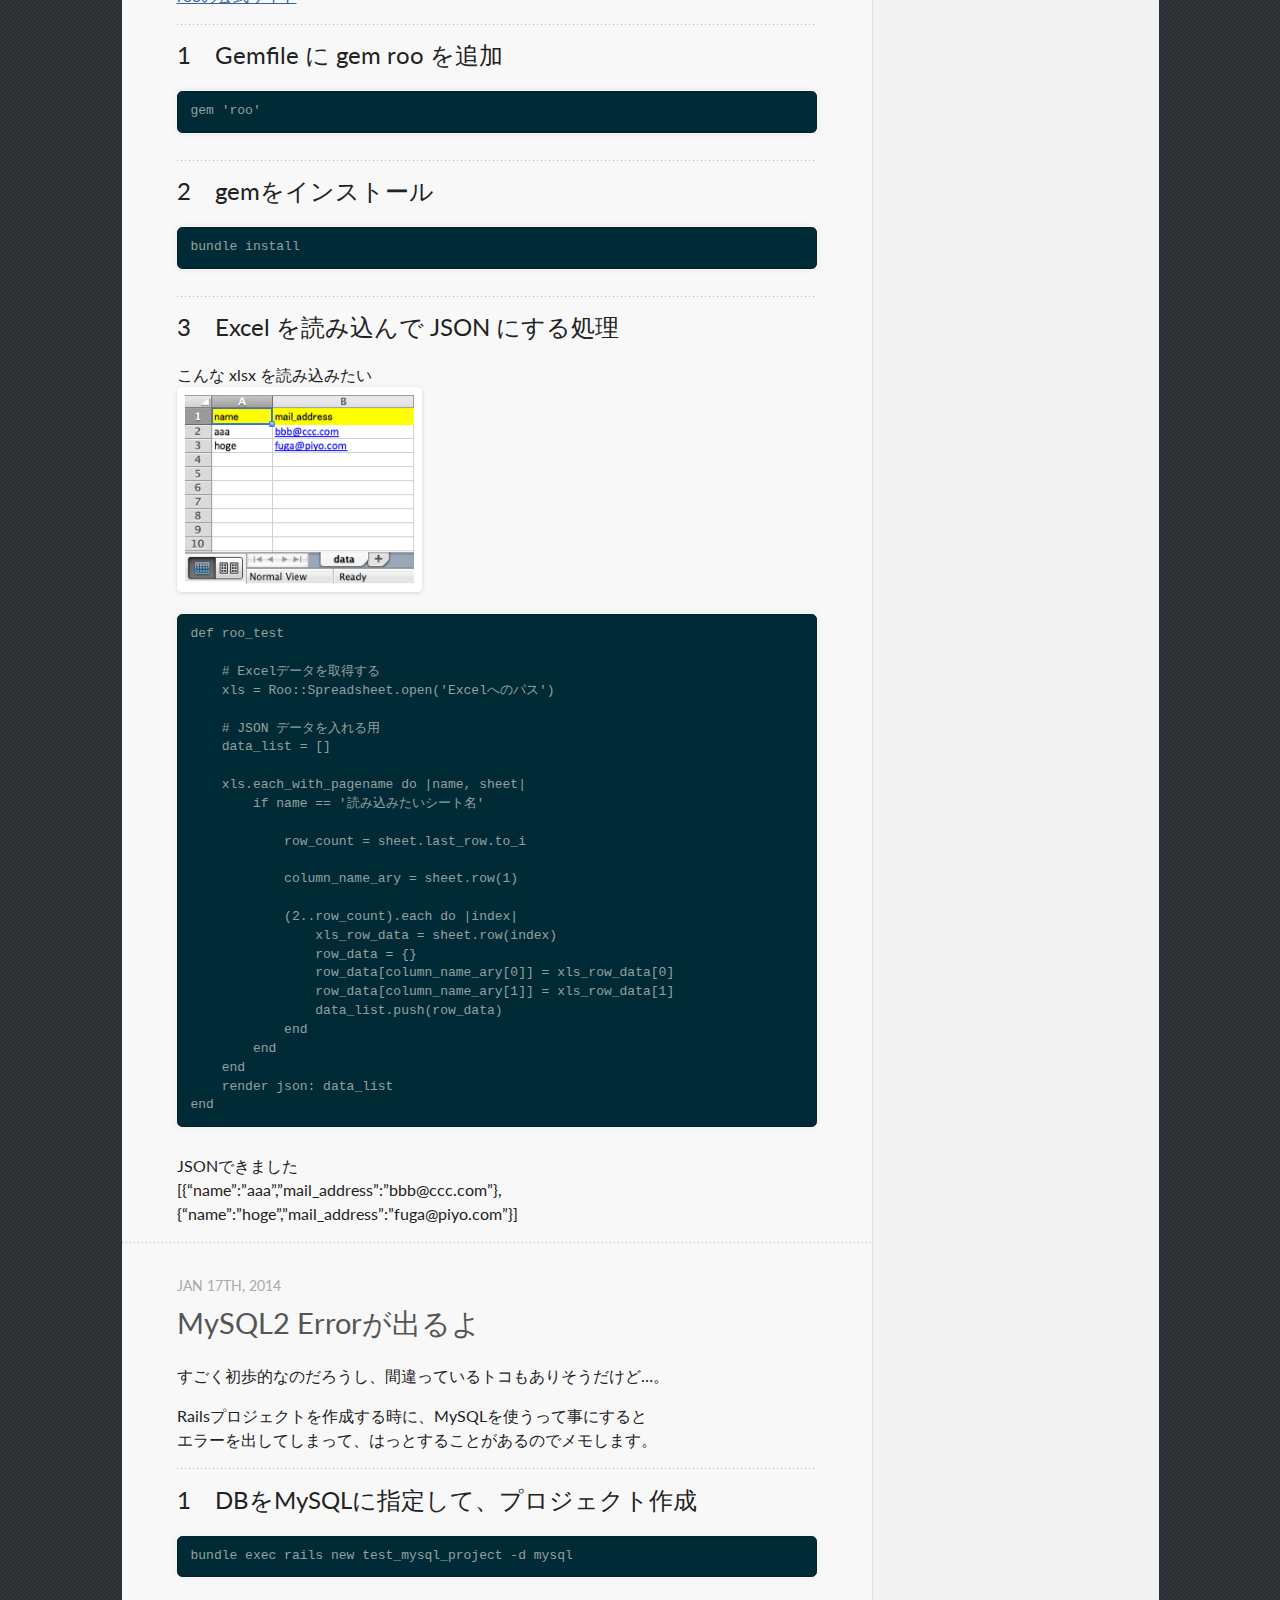
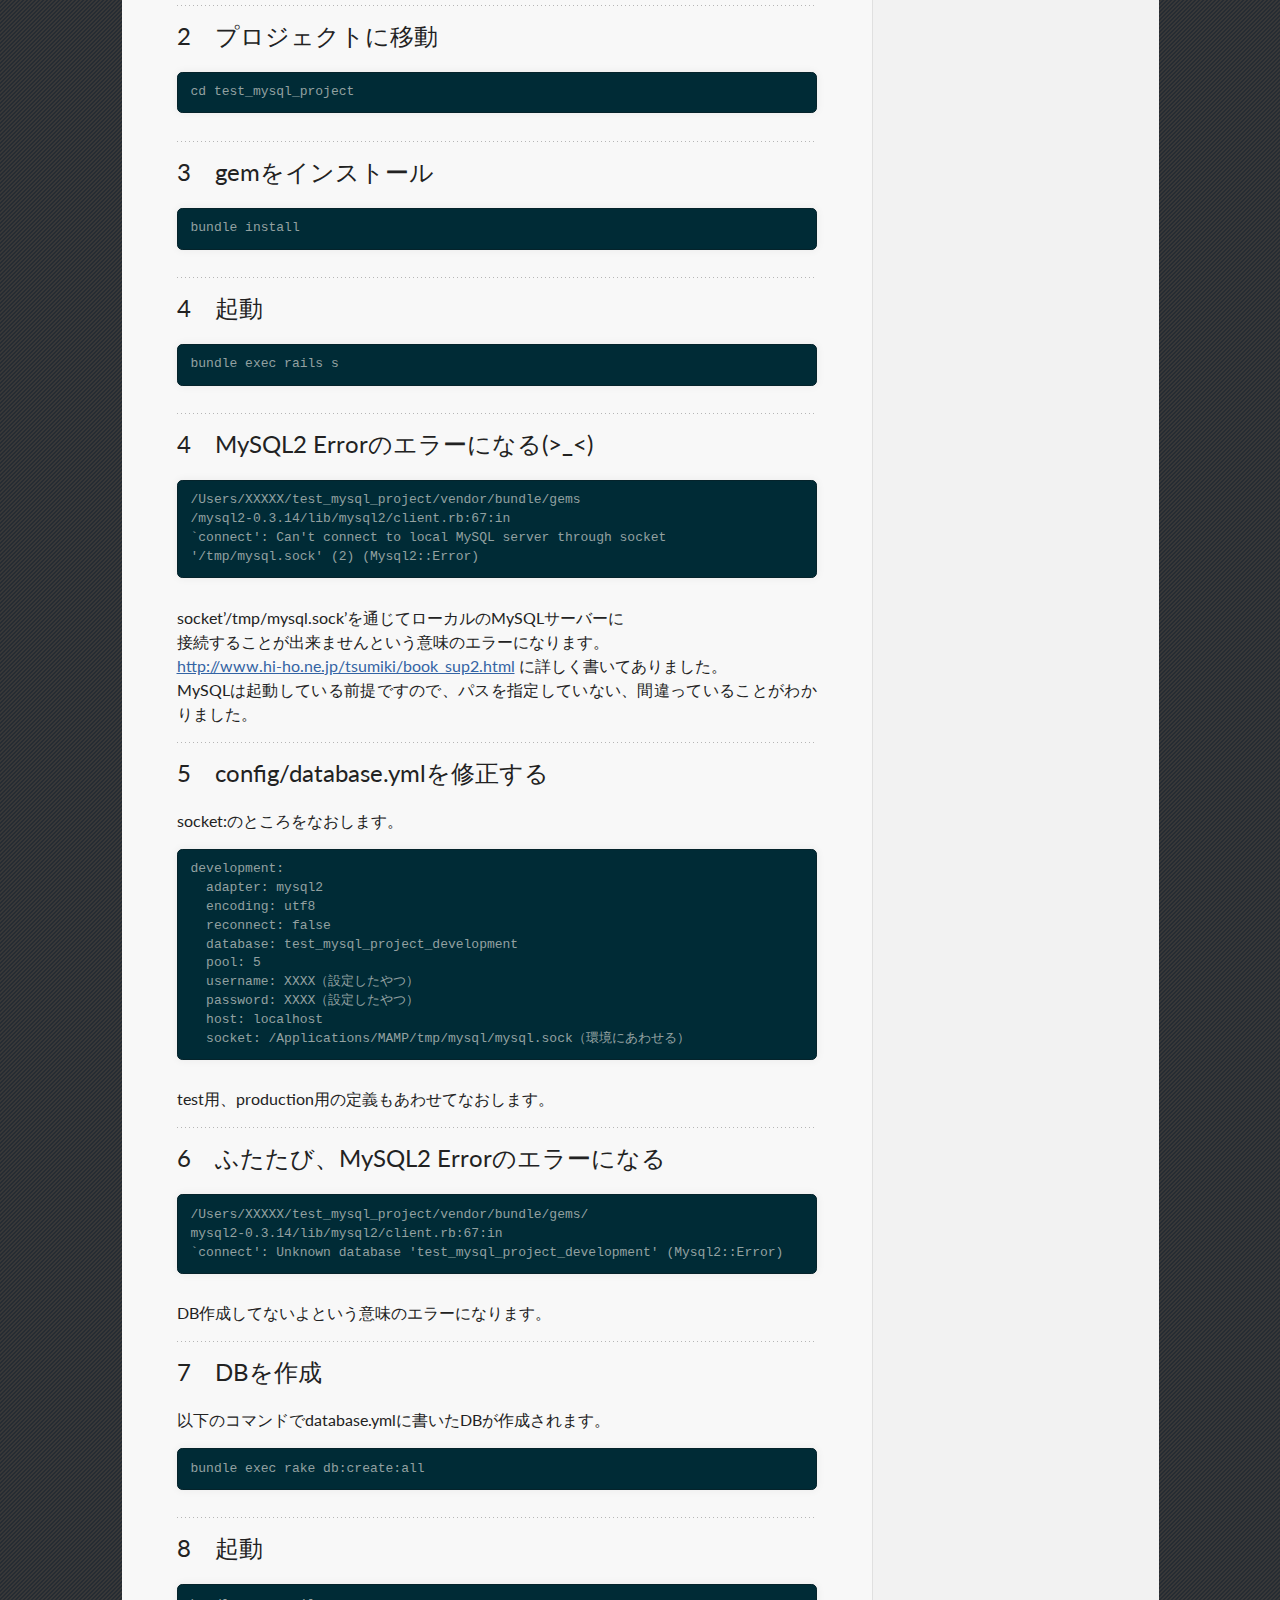
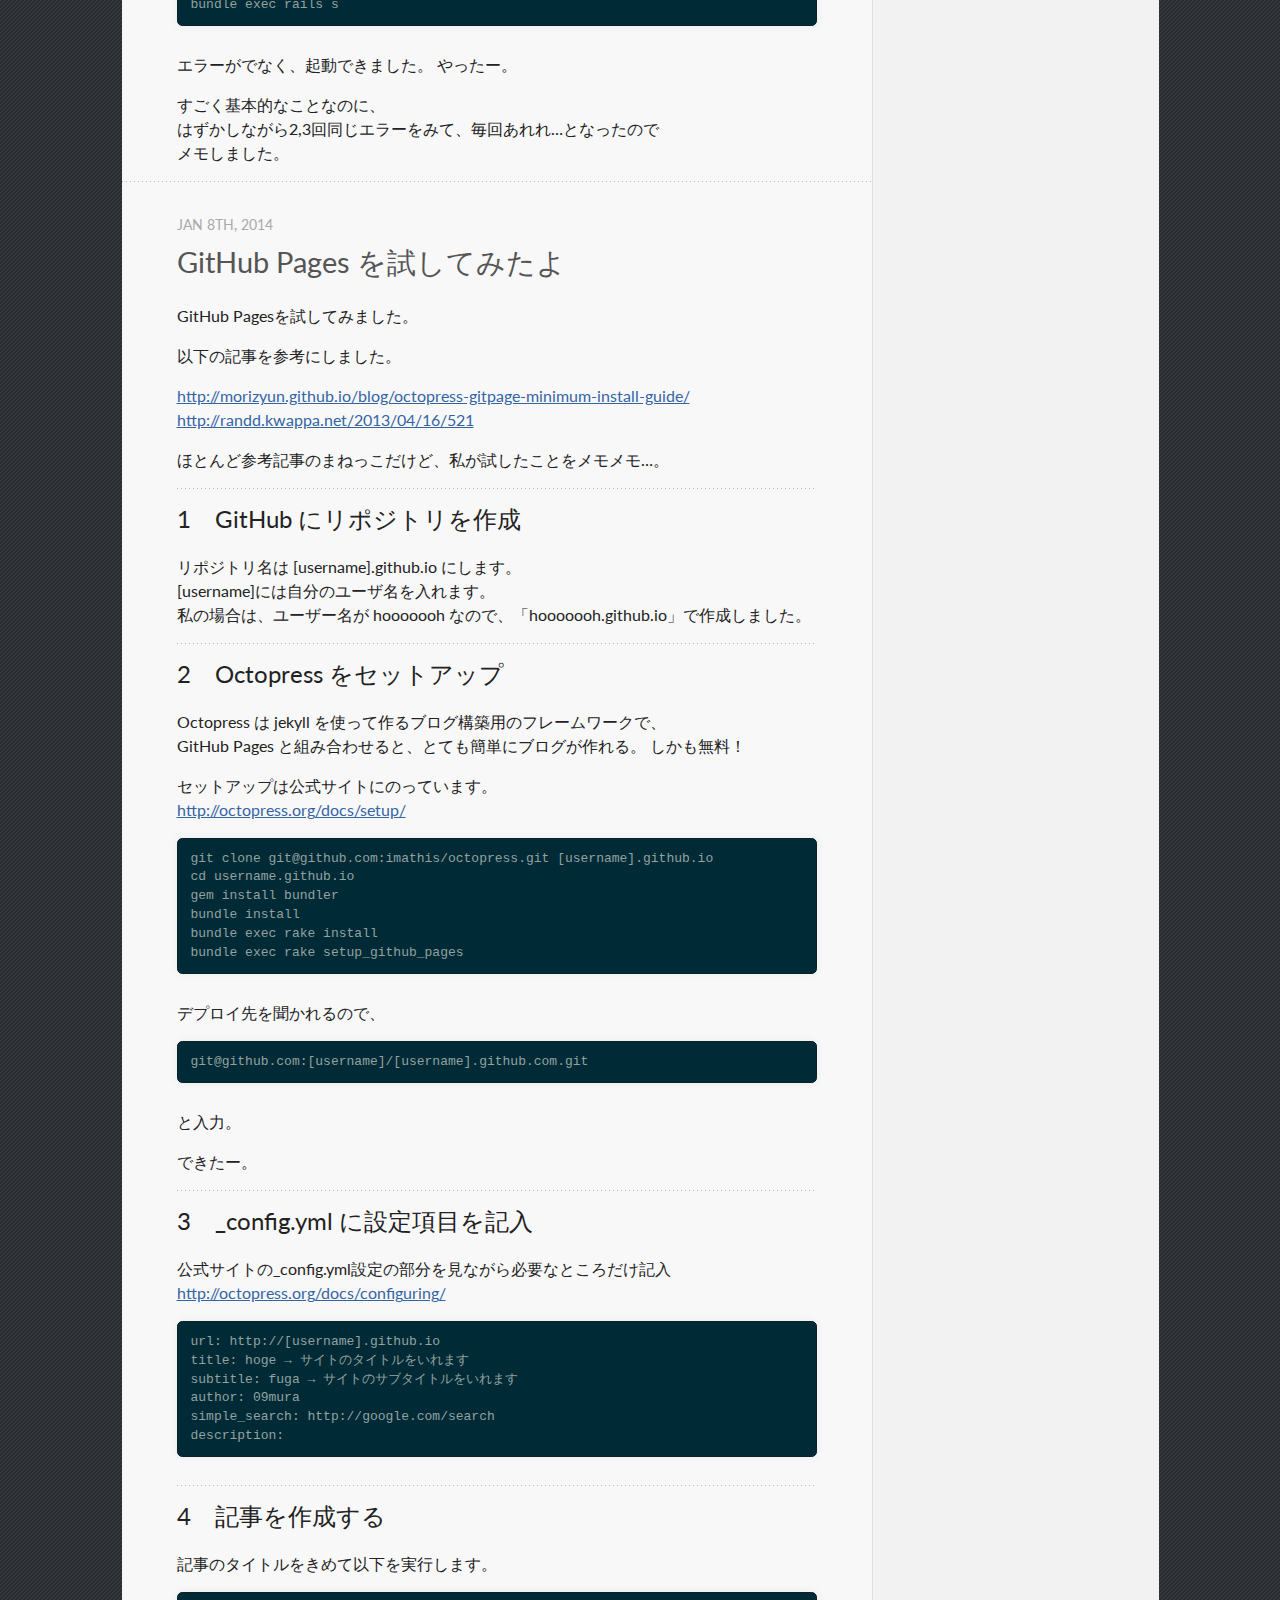
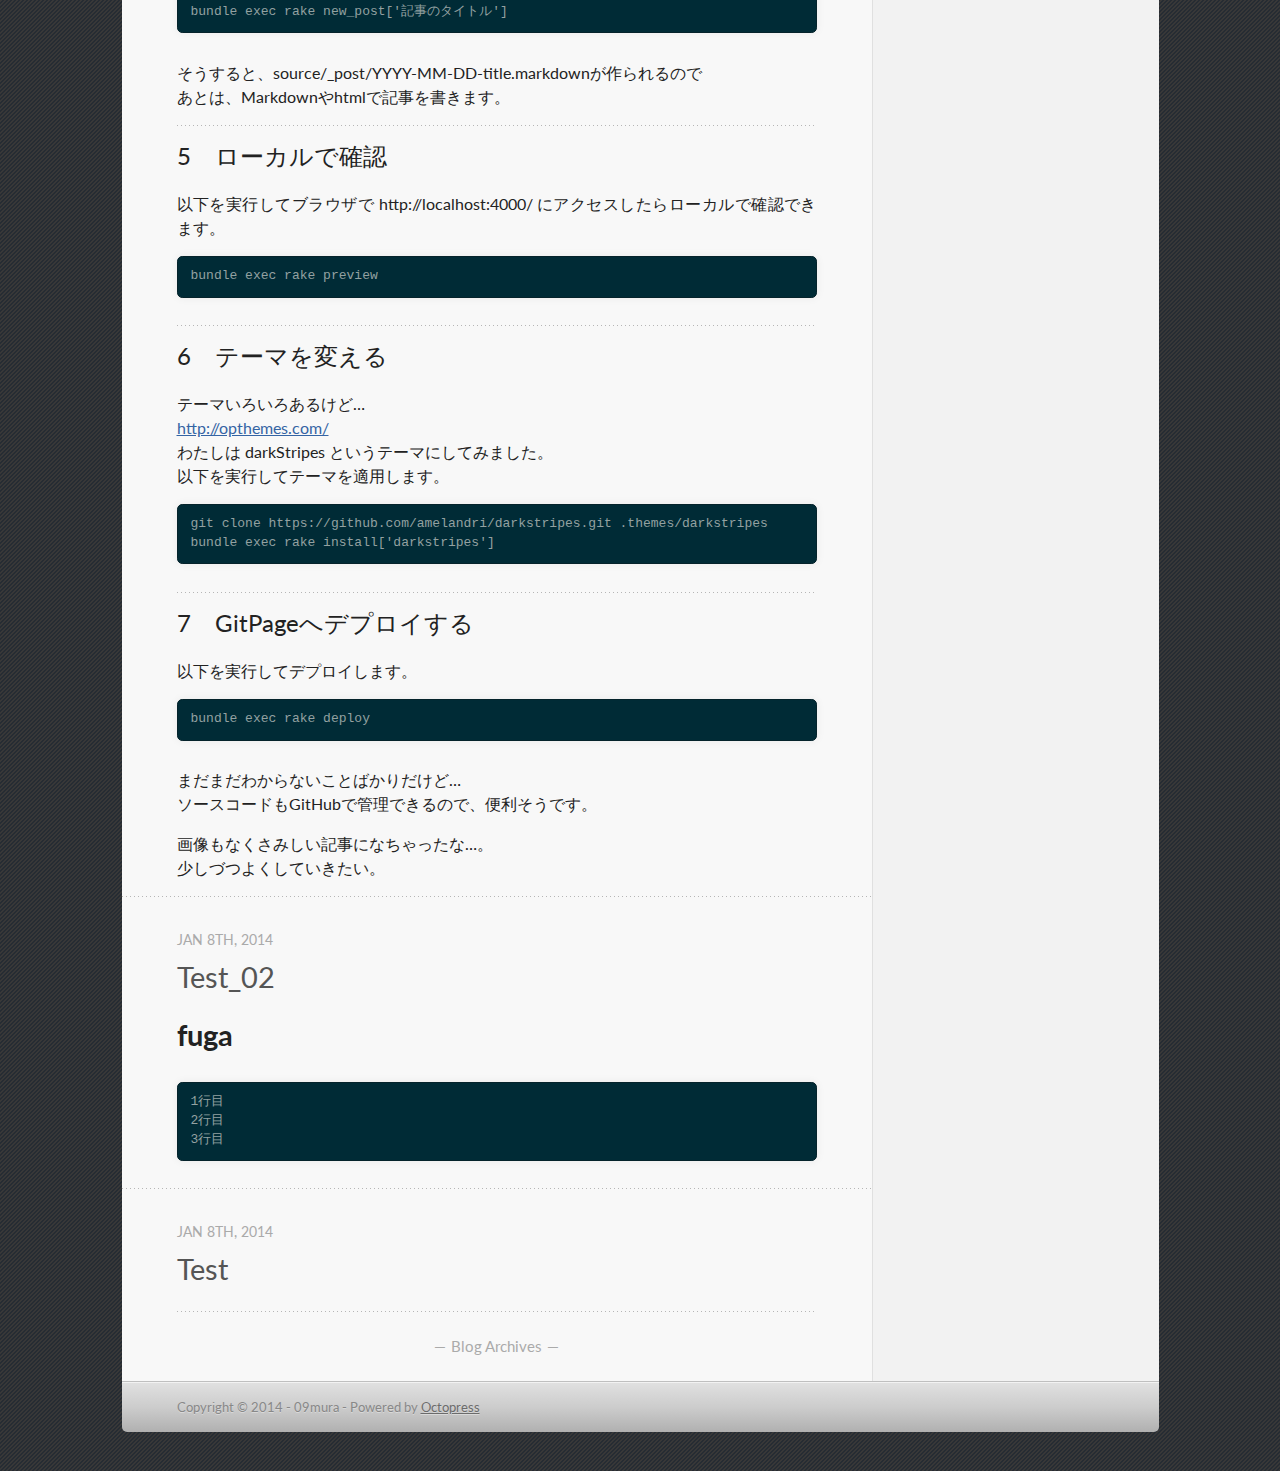
==== commit 35faa9a5: "Site updated at 2014-01-30 08:27:30 UTC" ====
--- a/index.html
+++ b/index.html
@@ -307,7 +307,7 @@
 end
 </code></pre>
 
-<p>JSONできました
+<p>JSONできました<br/>
 [{&#8220;name&#8221;:&#8221;aaa&#8221;,&#8221;mail_address&#8221;:&#8221;bbb@ccc.com&#8221;},{&#8220;name&#8221;:&#8221;hoge&#8221;,&#8221;mail_address&#8221;:&#8221;fuga@piyo.com&#8221;}]</p>
 </div>
   
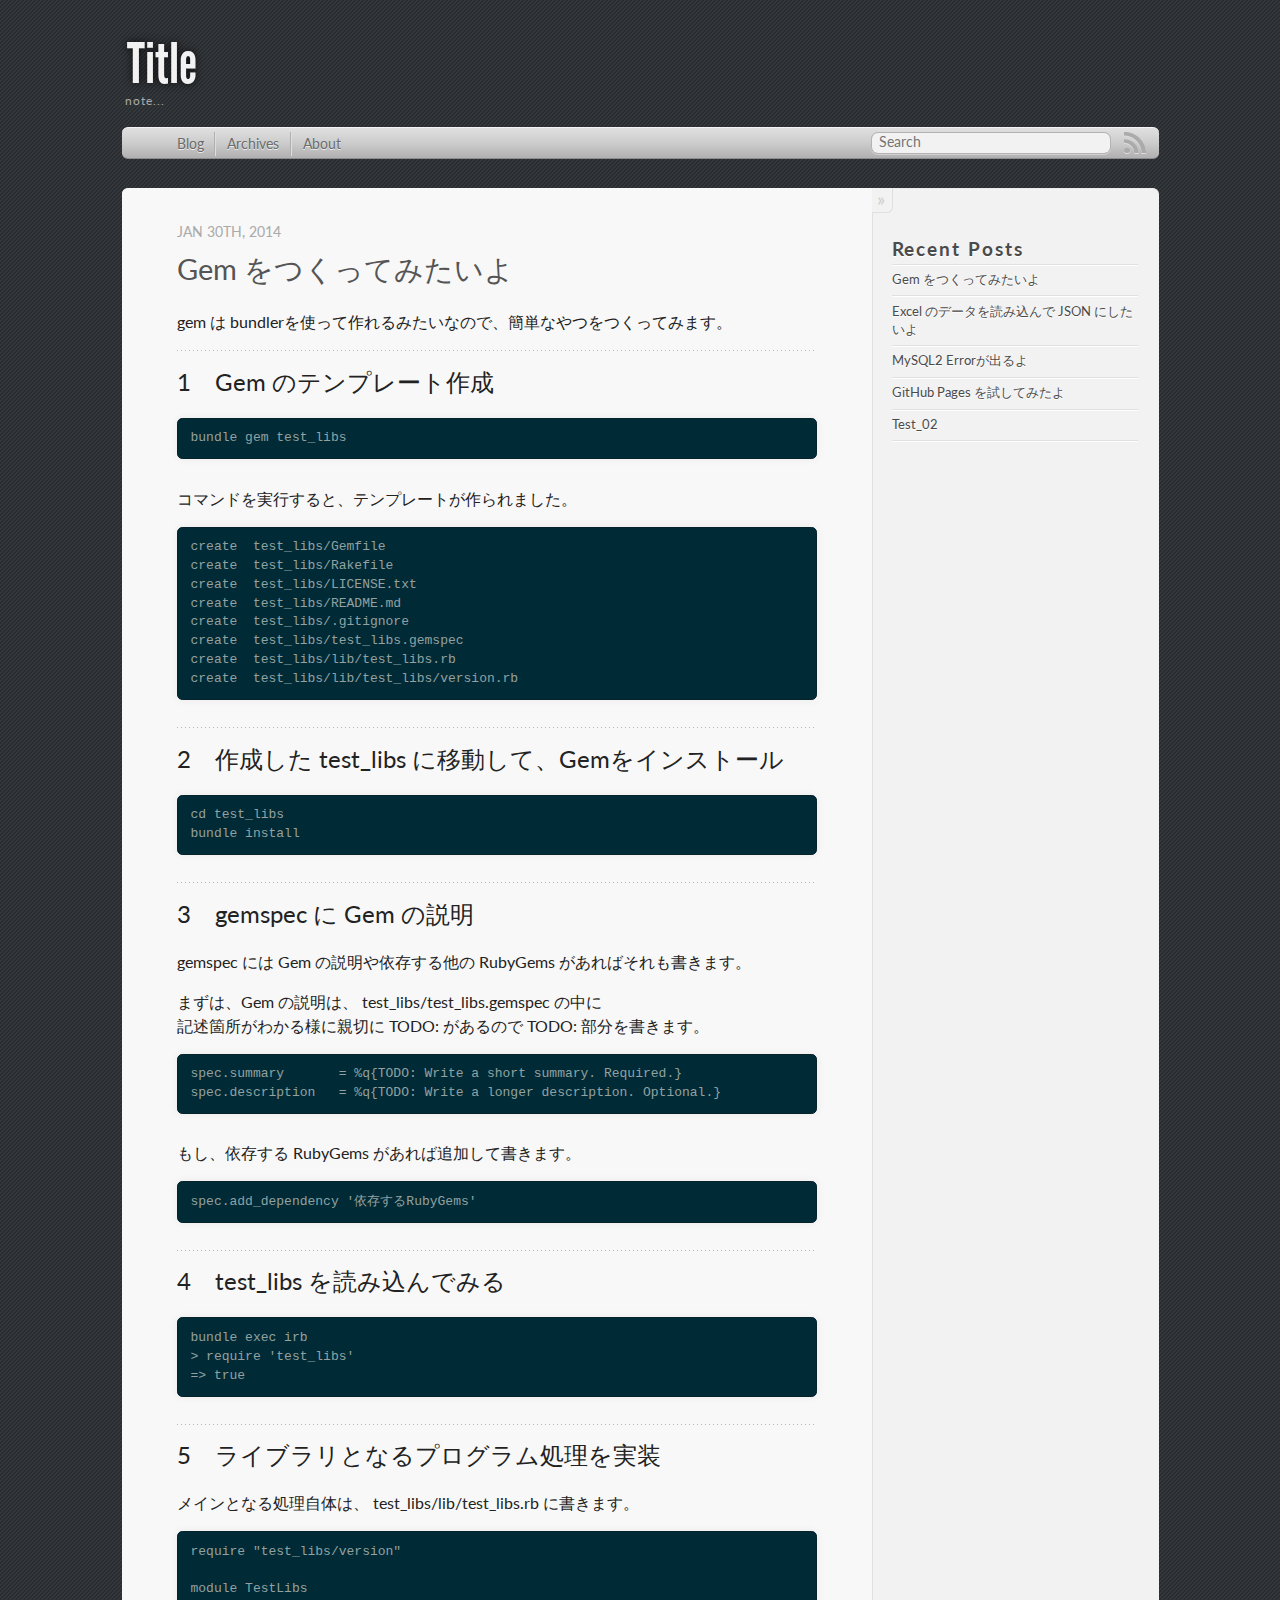
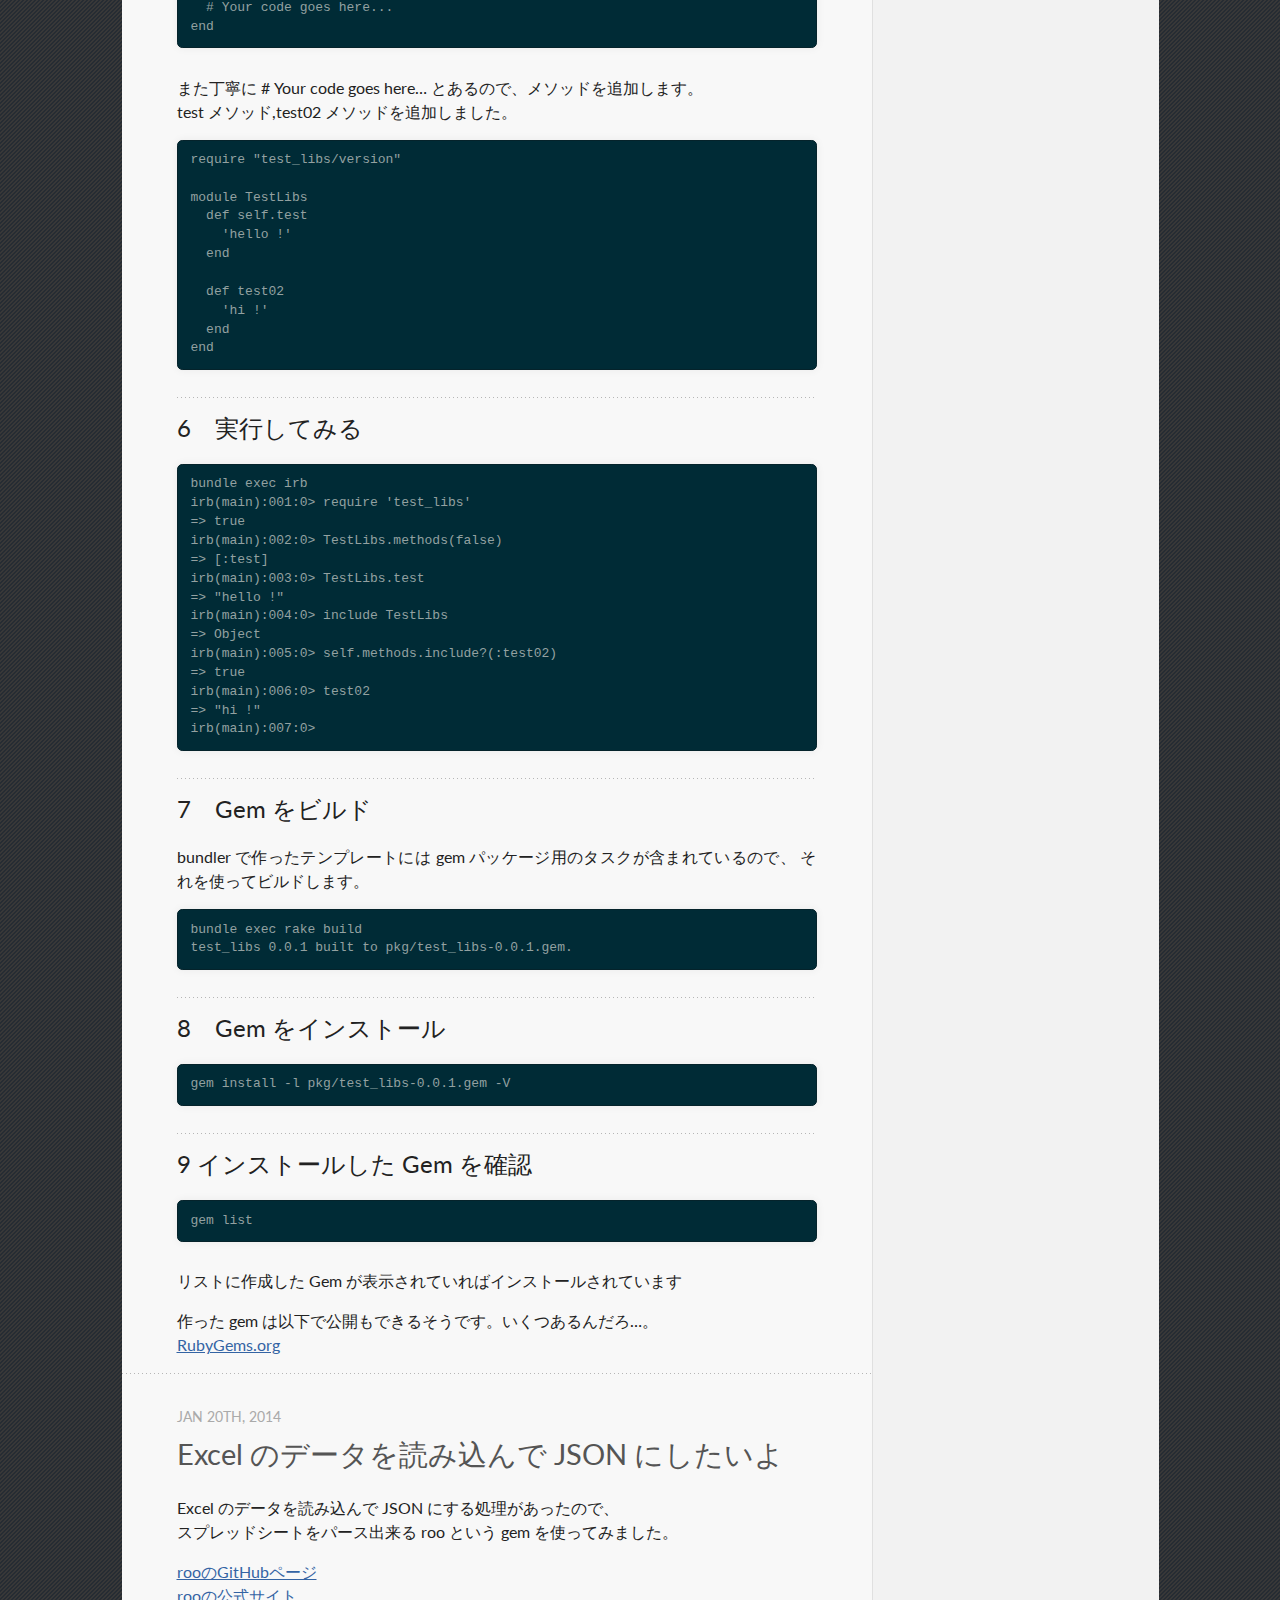
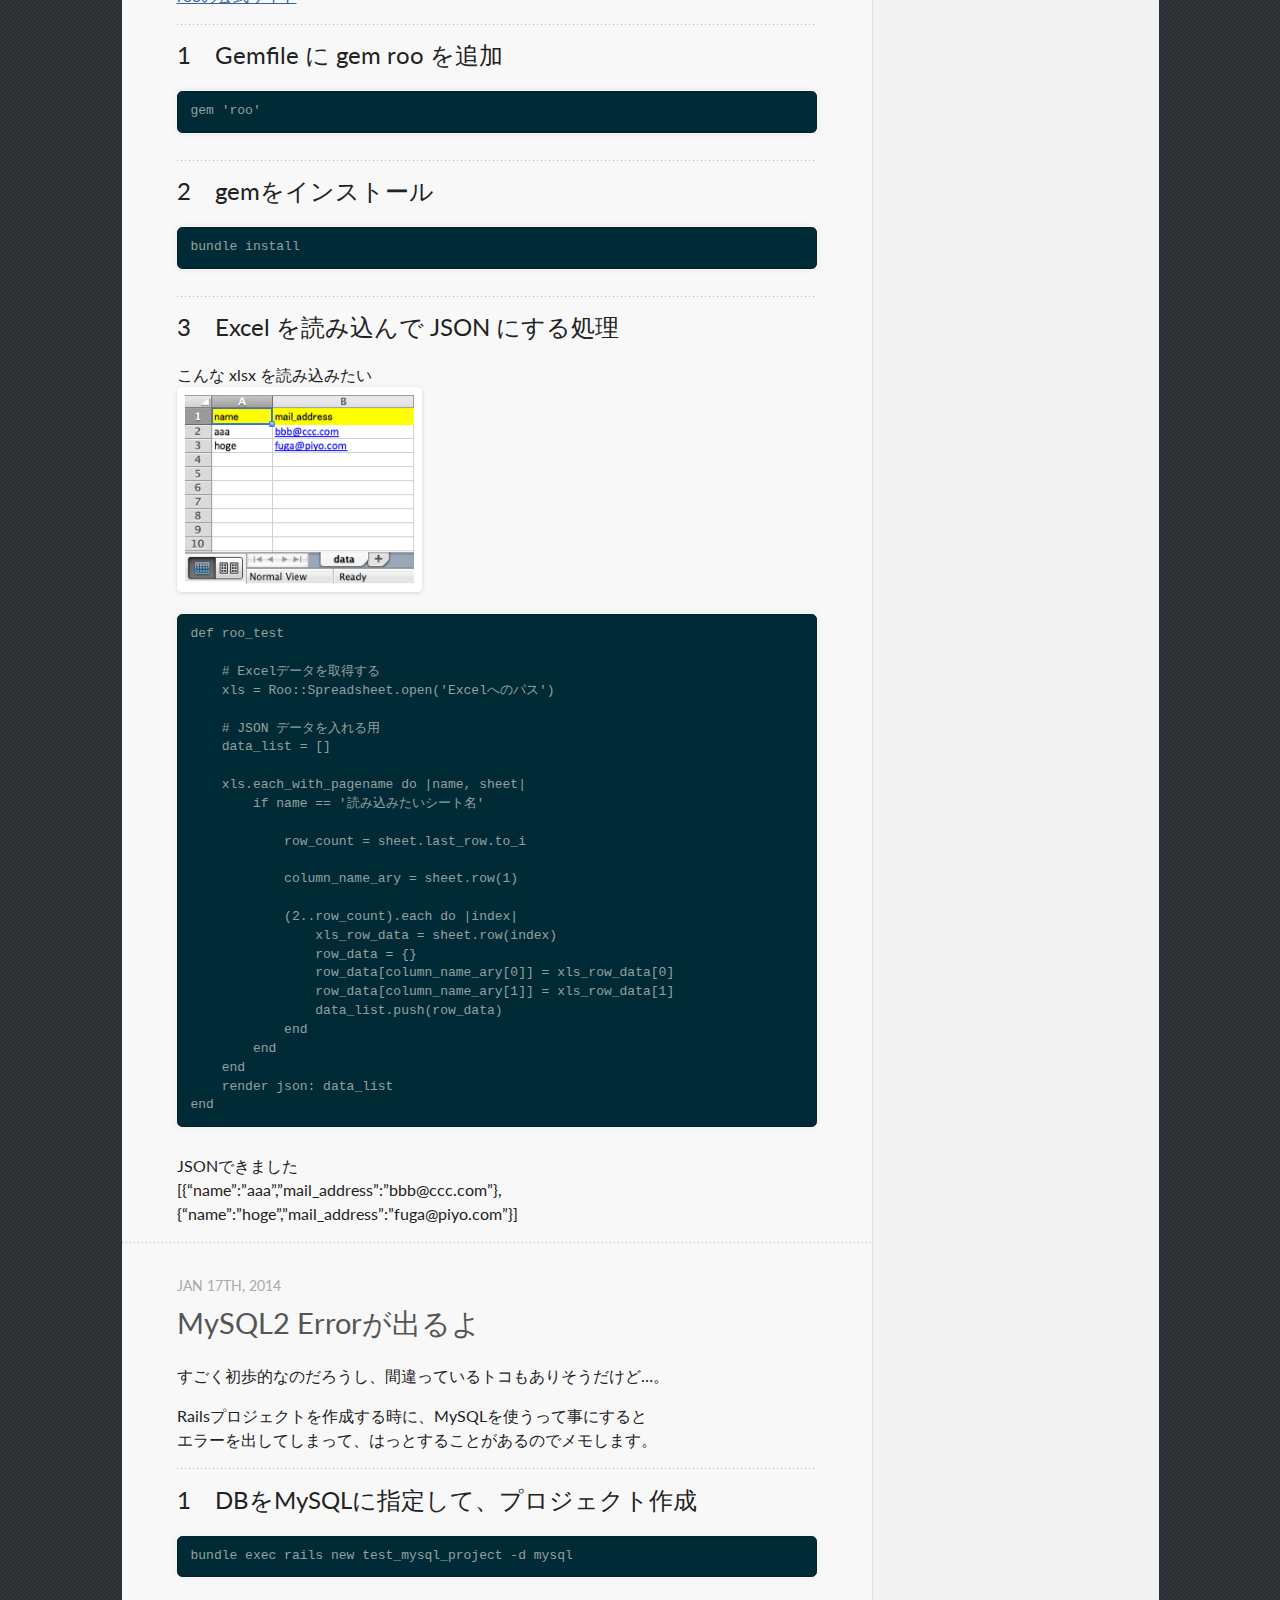
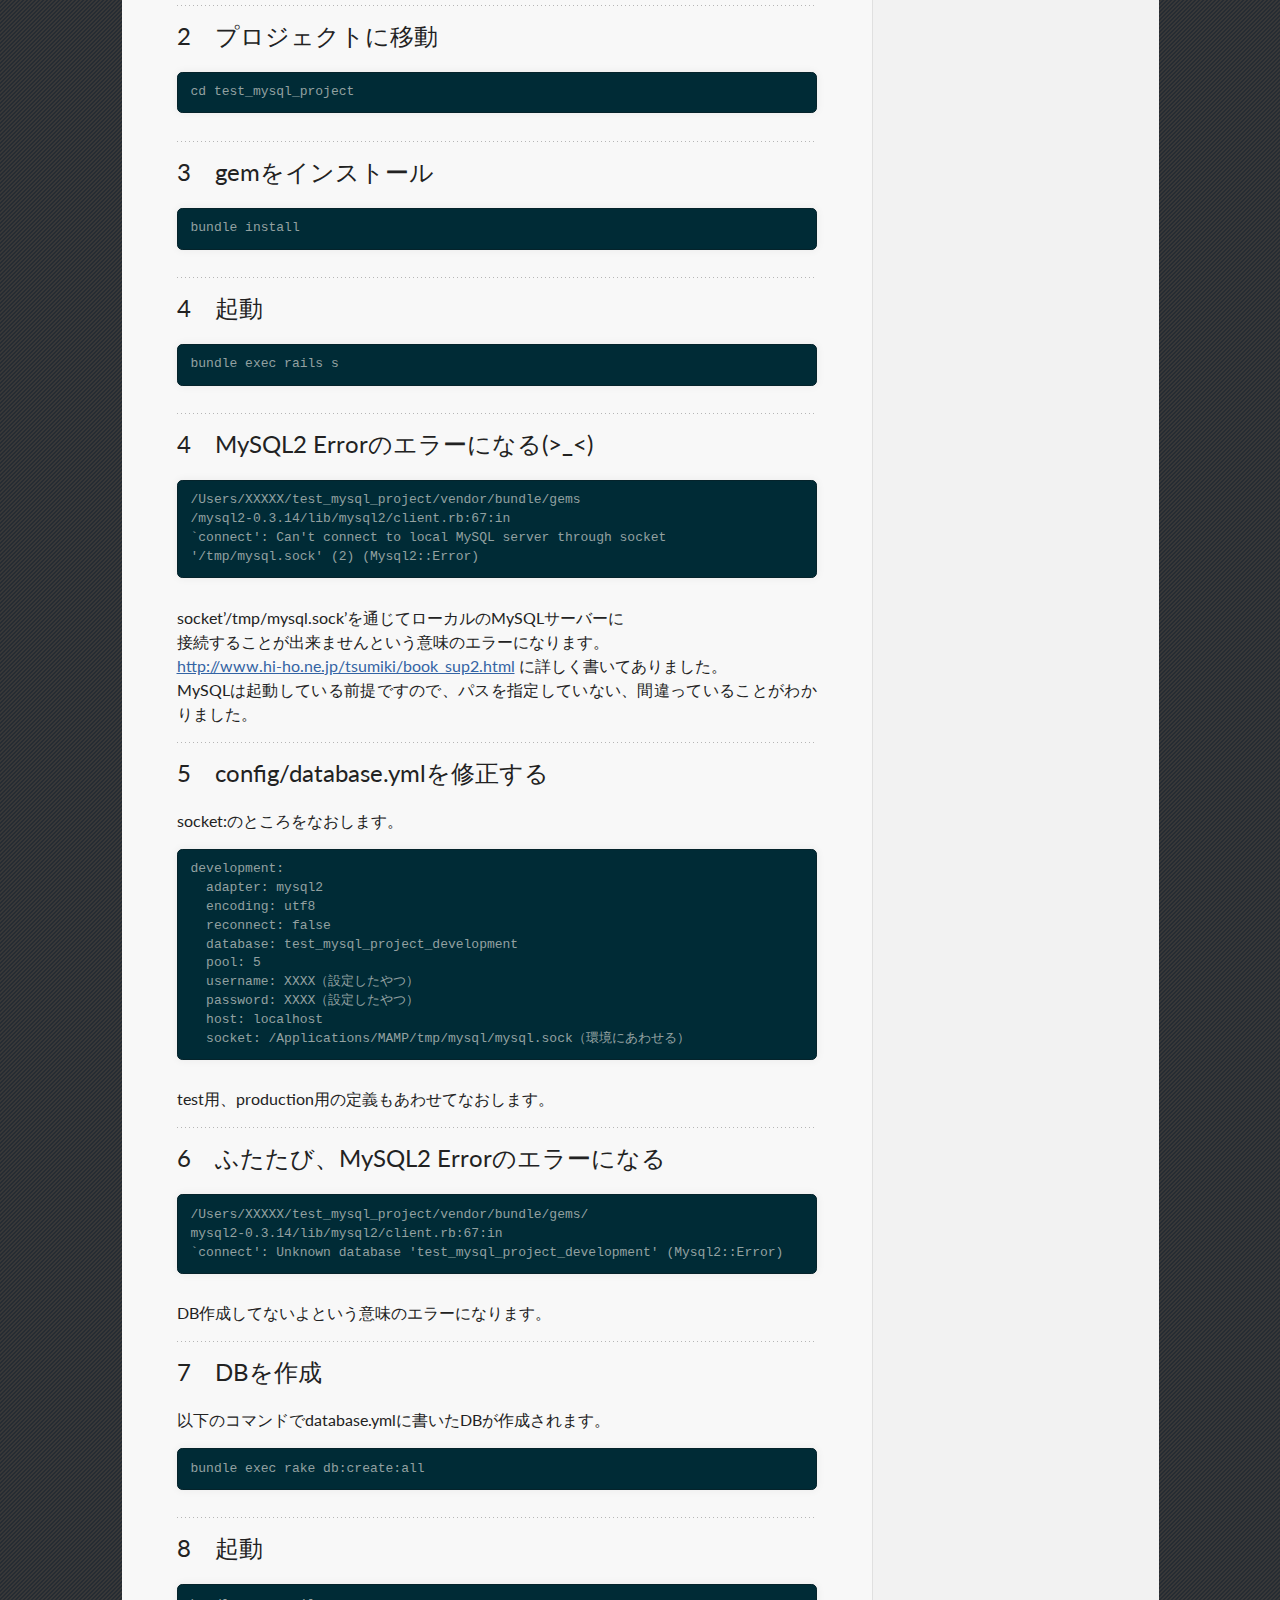
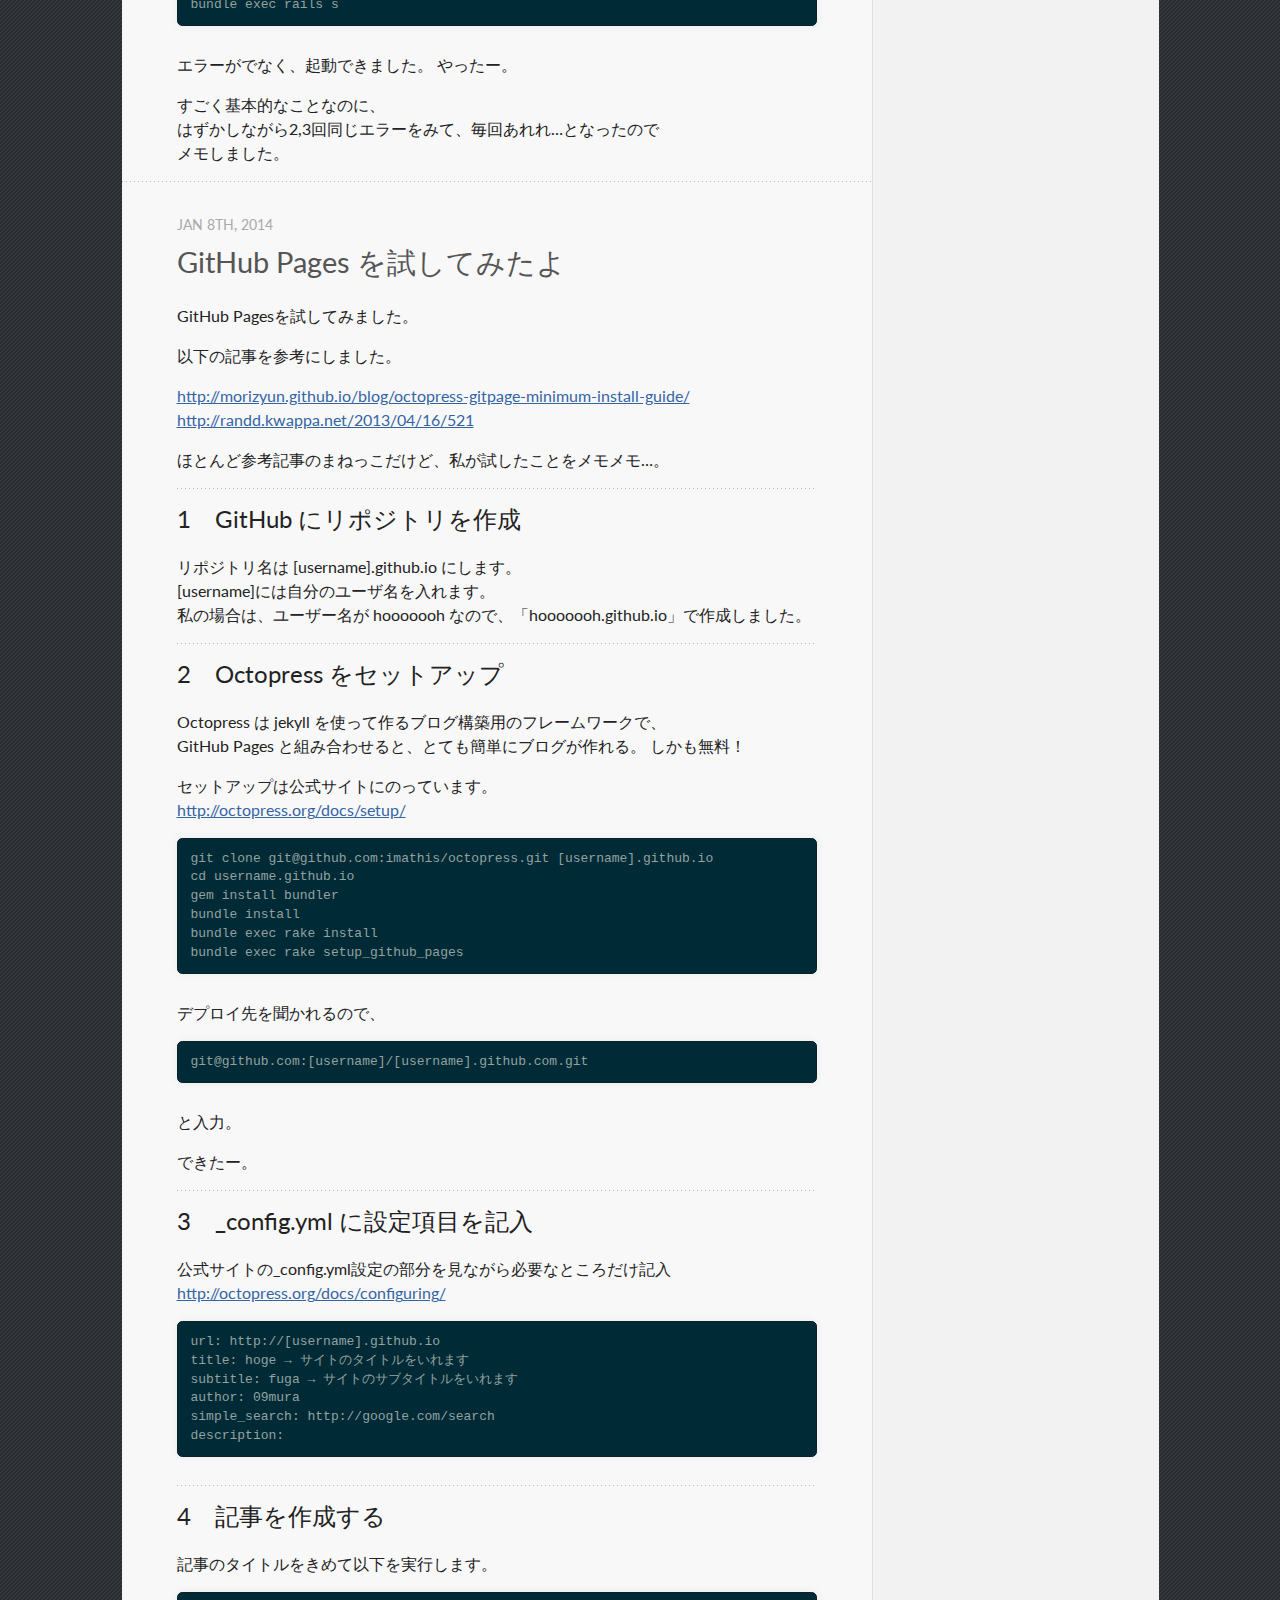
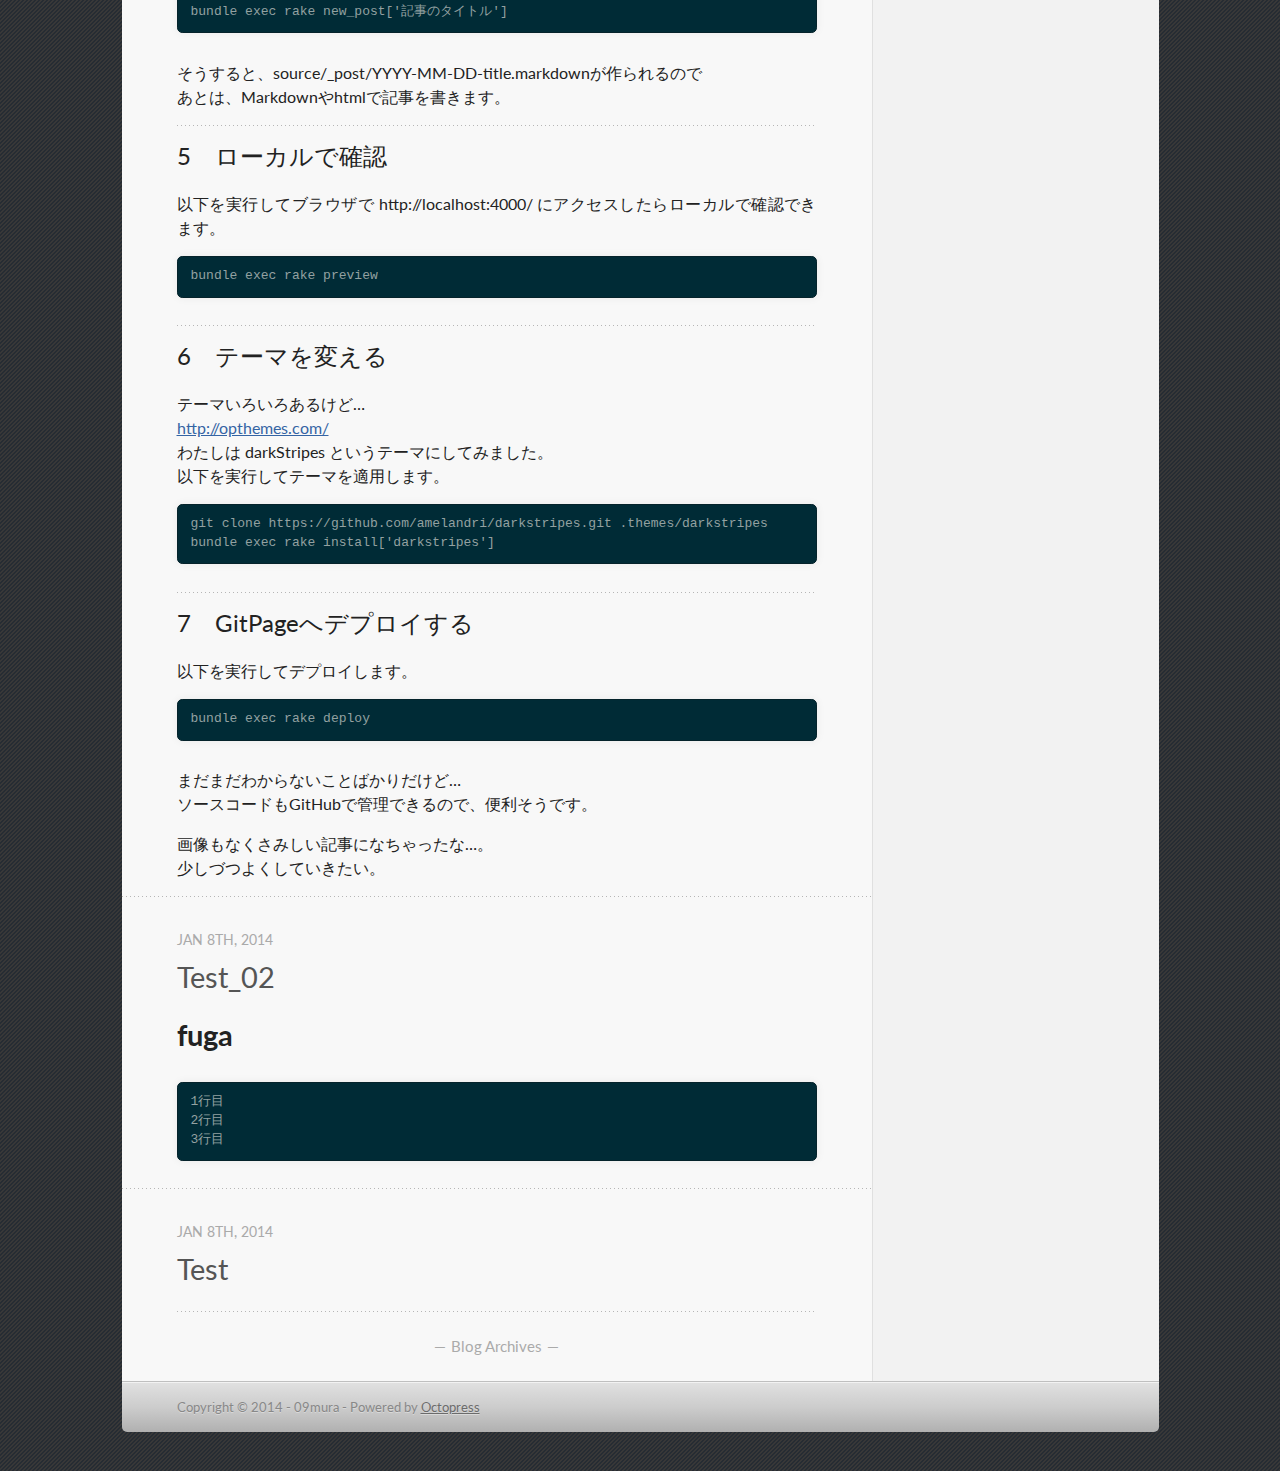
==== commit 34cbe375: "Site updated at 2014-01-30 08:37:03 UTC" ====
--- a/index.html
+++ b/index.html
@@ -81,7 +81,7 @@
   <header>
     
       <!-- Now we're back to normal posts. Note the links used under href in both headers.-->
-        <h1 class="entry-title"><a href="/blog/2014/01/30/how-to-make-gem/">Gem をつくってみたい</a></h1>
+        <h1 class="entry-title"><a href="/blog/2014/01/30/how-to-make-gem/">Gem をつくってみたいよ</a></h1>
       
     
     
@@ -662,7 +662,7 @@
   <ul id="recent_posts">
     
       <li class="post">
-        <a href="/blog/2014/01/30/how-to-make-gem/">Gem をつくってみたい</a>
+        <a href="/blog/2014/01/30/how-to-make-gem/">Gem をつくってみたいよ</a>
       </li>
     
       <li class="post">
